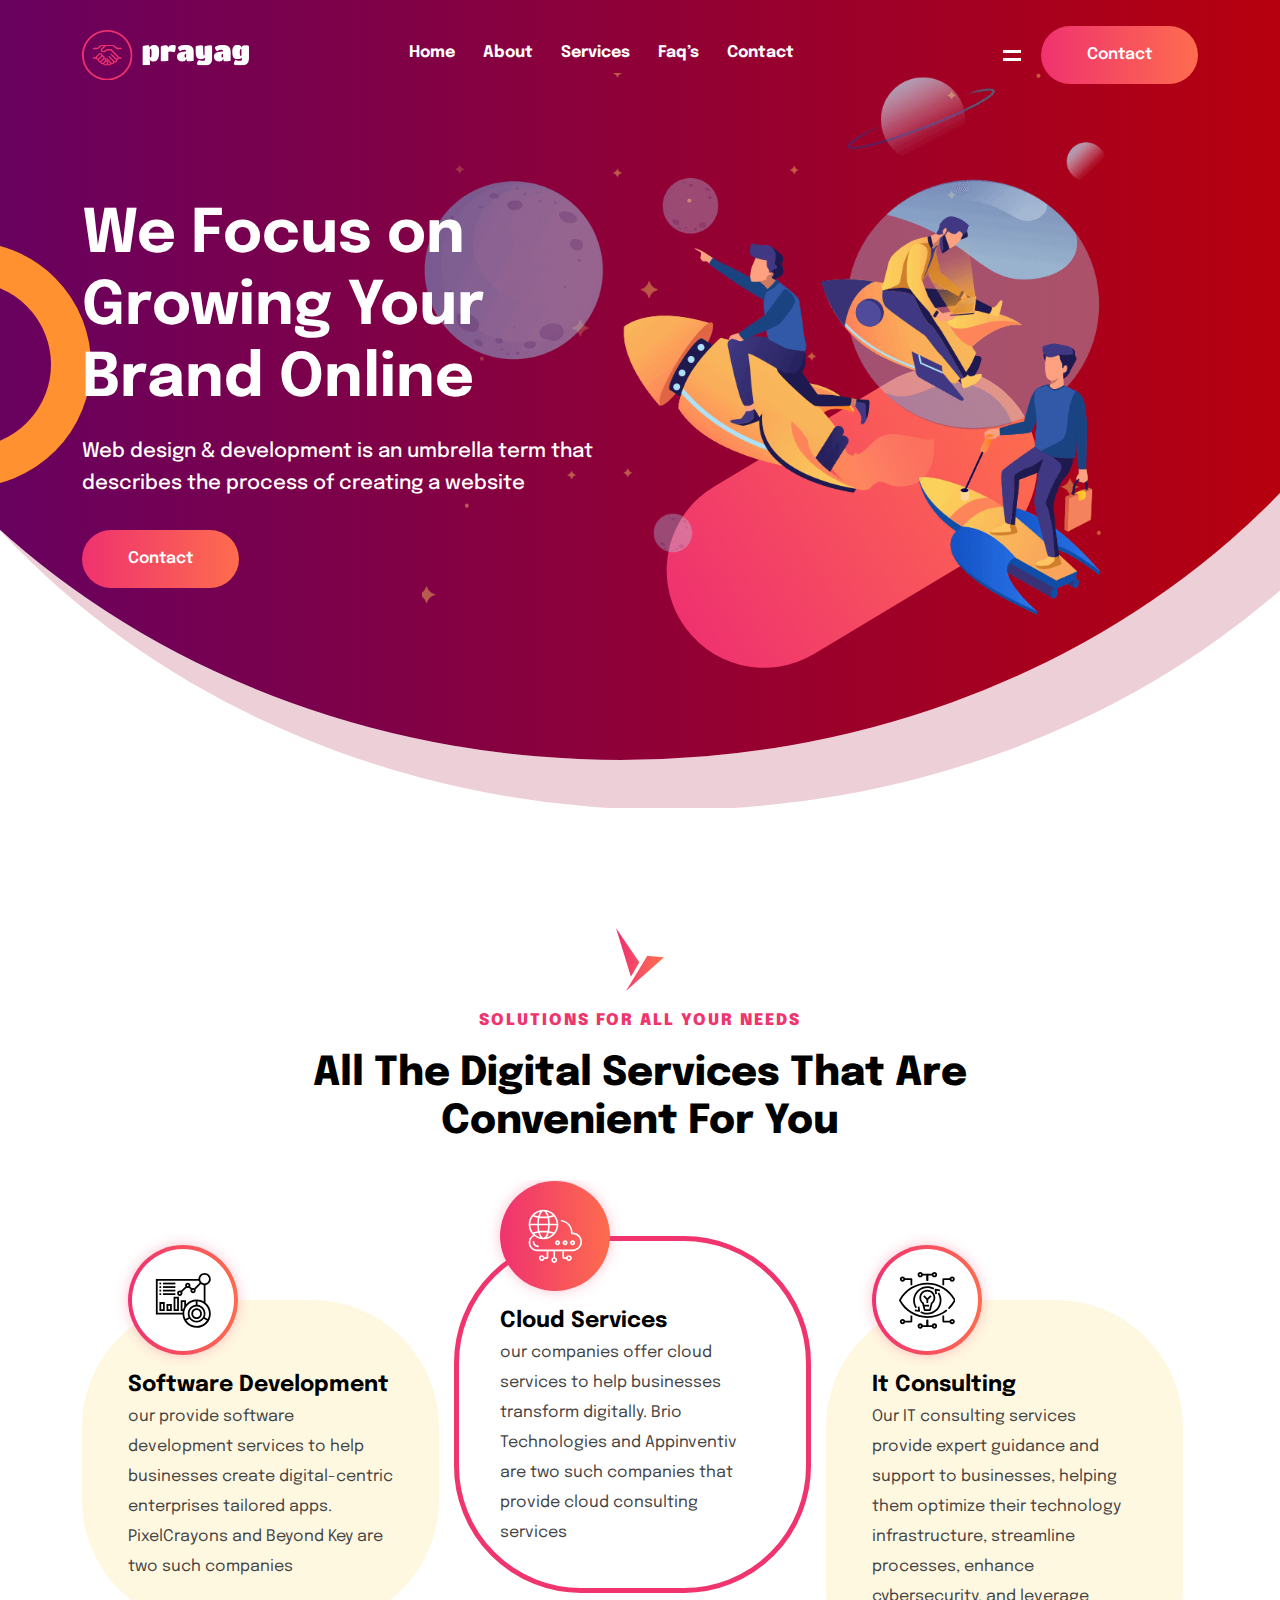
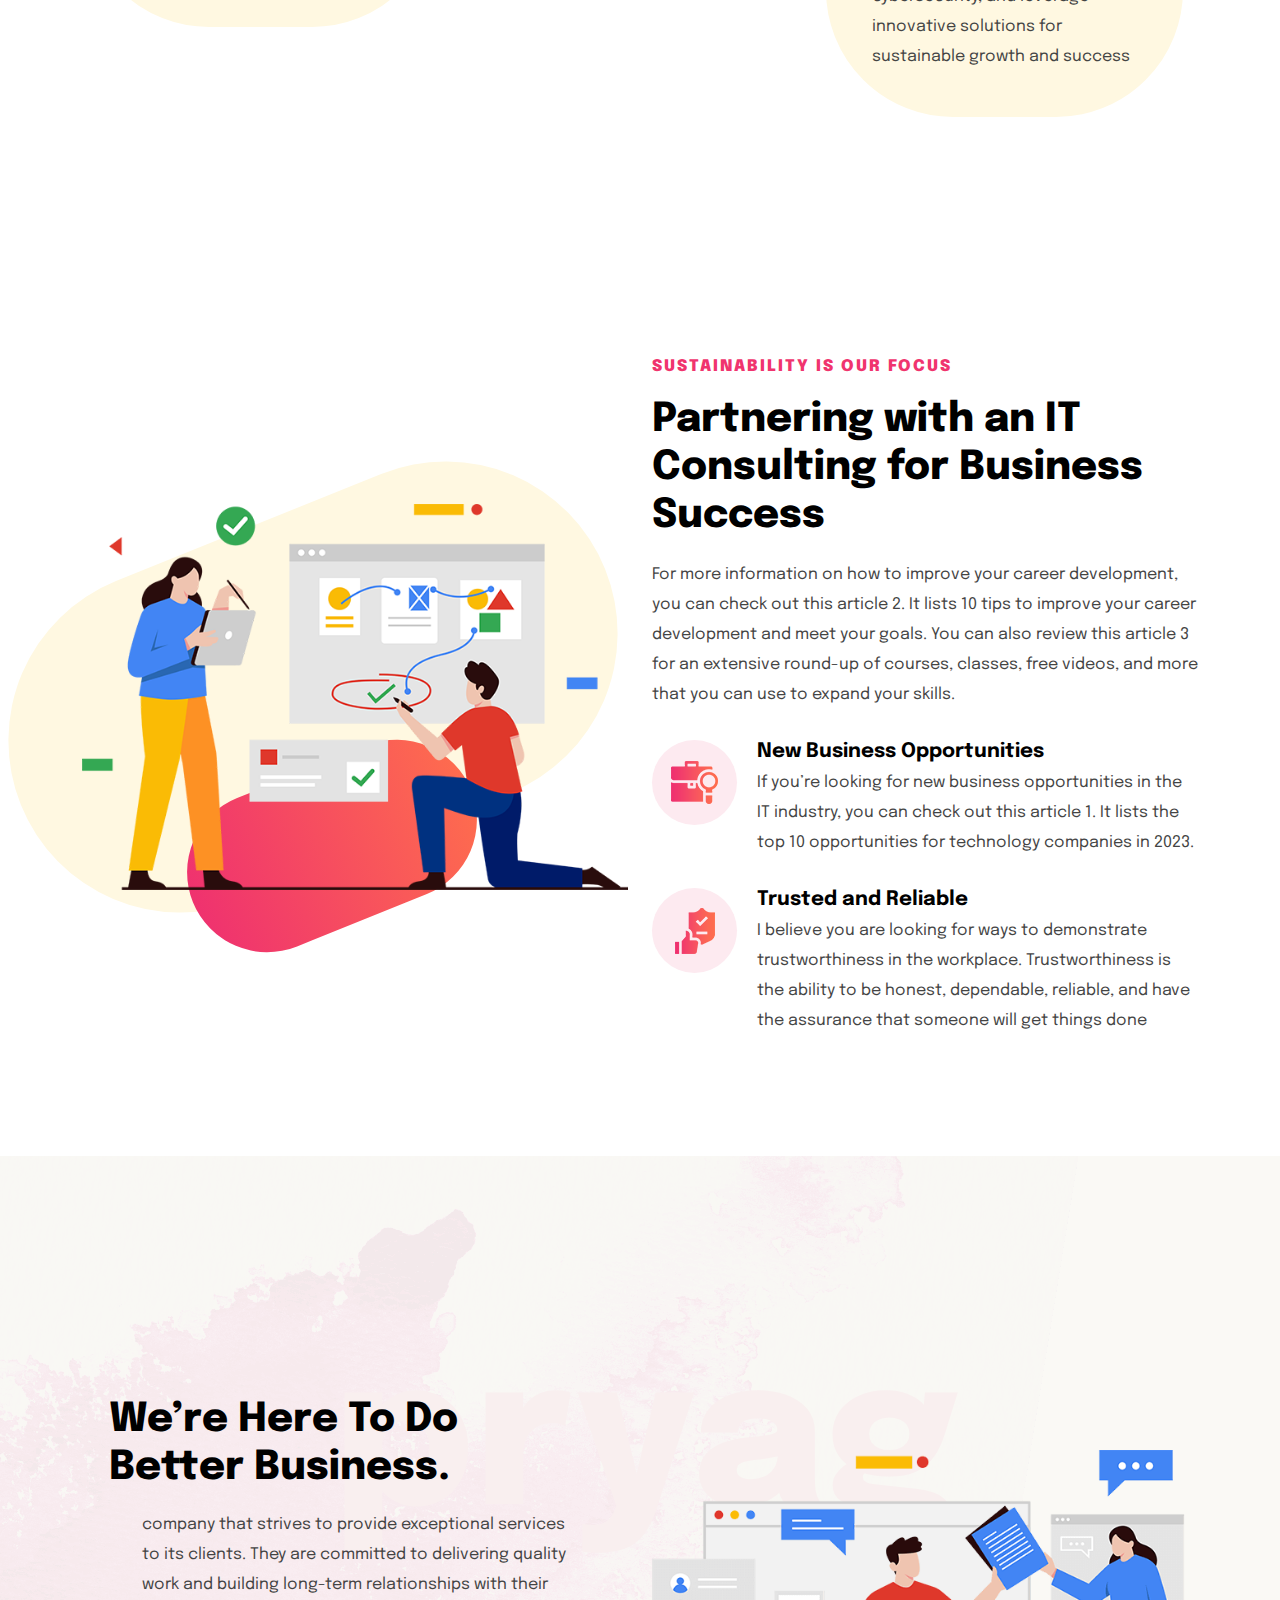
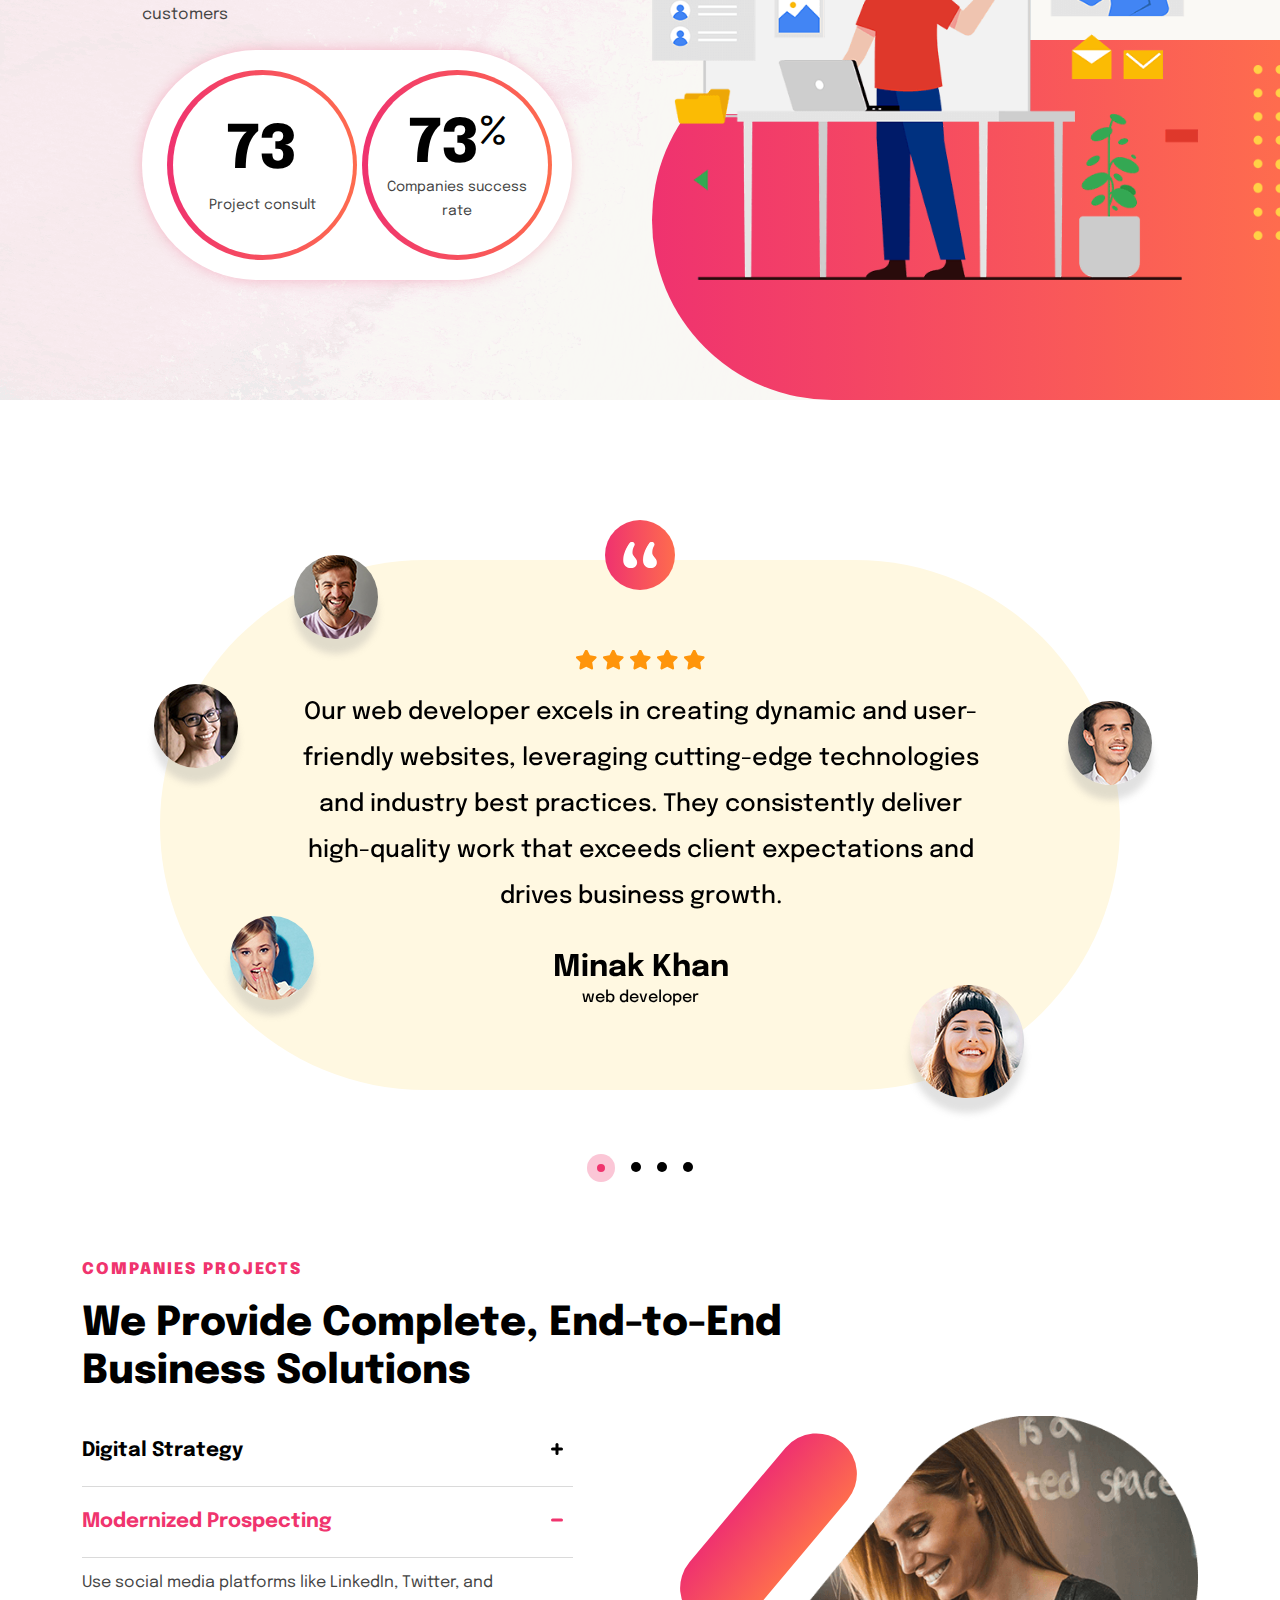
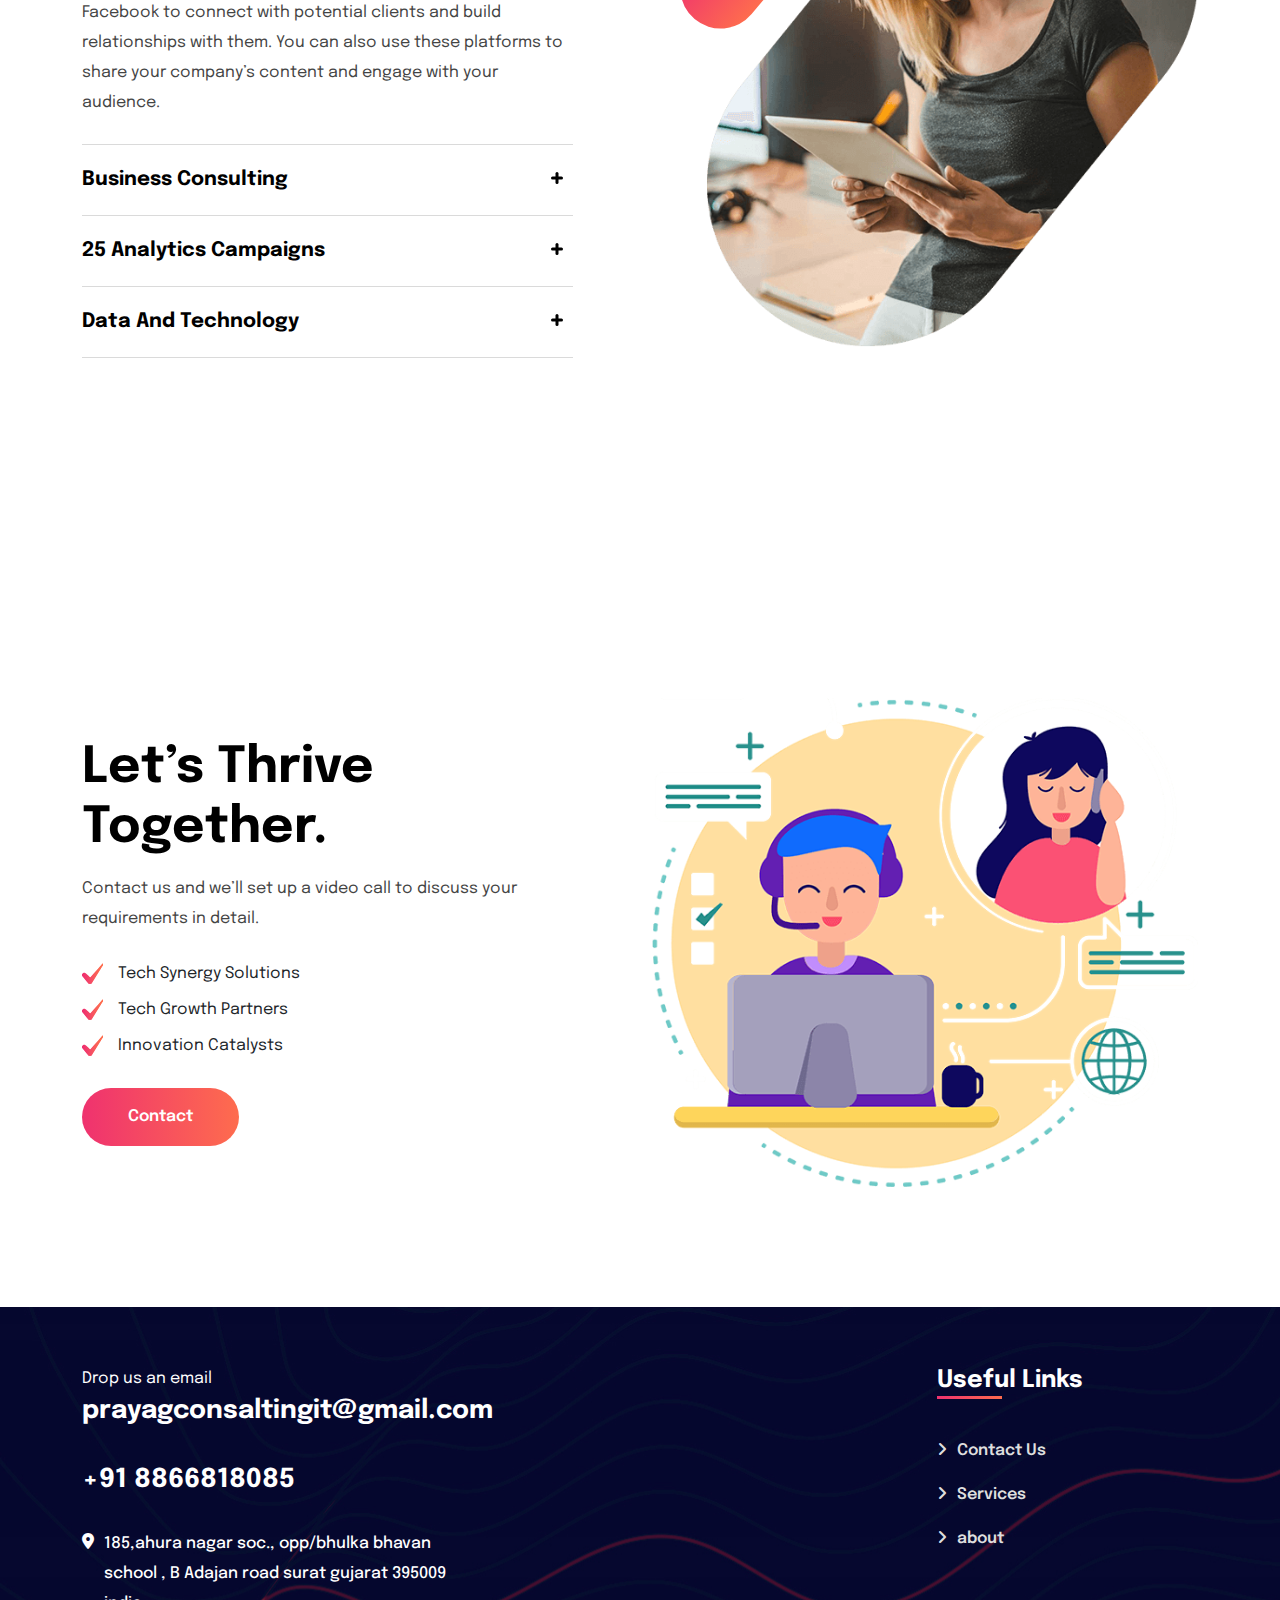
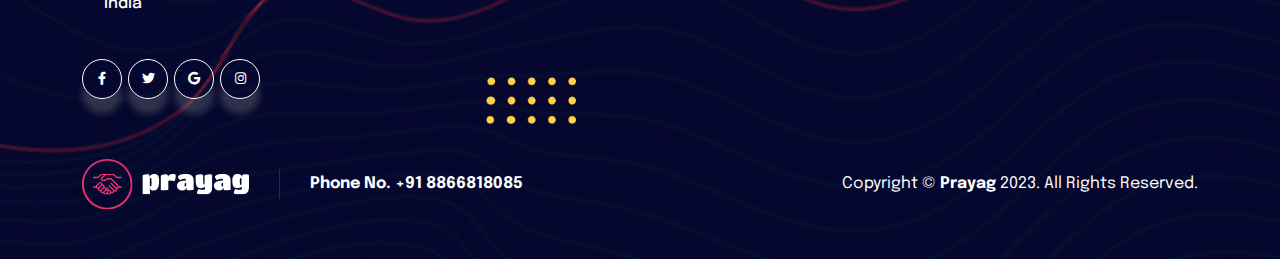
==== index.html @ 643a4882 "first commit" ====
<!DOCTYPE html>
<html lang="zxx">
  <head>
    <meta charset="utf-8" />
    <meta name="viewport" content="width=device-width, initial-scale=1.0" />
    <title>pryag - Home 1</title>
    <link rel="icon" href="assets/img/heading-img.png" />
    <!-- CSS only -->
    <link
      rel="stylesheet"
      type="text/css"
      href="assets/css/bootstrap.min.css"
    />
    <link rel="stylesheet" href="assets/css/owl.carousel.min.css" />
    <link rel="stylesheet" href="assets/css/owl.theme.default.min.css" />
    <!-- fancybox -->
    <link rel="stylesheet" href="assets/css/jquery.fancybox.min.css" />
    <link rel="stylesheet" href="assets/css/fontawesome.min.css" />
    <!-- style -->
    <link rel="stylesheet" href="assets/css/style.css" />
    <!-- responsive -->
    <link rel="stylesheet" href="assets/css/responsive.css" />
    <!-- color -->
    <link rel="stylesheet" href="assets/css/color.css" />
    <script src="assets/js/jquery-3.6.0.min.js"></script>
    <script src="assets/js/preloader.js"></script>
  </head>
  <body>
    <!-- loader -->
    <div class="preloader">
      <div class="loader4"></div>
    </div>
    <!-- loader end -->
    <header class="topnav">
      <div class="container">
        <div class="header-bar">
          <a href="index.html">
            <svg
              class="logo-img"
              viewBox="0 0 619.0461428952788 187.2212837560678"
              height="119.61913179019129"
              width="395.52"
            >
              <g
                transform="matrix(1,0,0,1,223.52614289527867,55.16448561986824)"
              >
                <svg
                  viewBox="0 0 395.52000000000004 76.89231251633133"
                  height="76.89231251633133"
                  width="395.52000000000004"
                >
                  <g id="textblocktransform">
                    <svg
                      viewBox="0 0 395.52000000000004 76.89231251633133"
                      height="76.89231251633133"
                      width="395.52000000000004"
                      id="textblock"
                    >
                      <g>
                        <svg
                          viewBox="0 0 395.52000000000004 76.89231251633133"
                          height="76.89231251633133"
                          width="395.52000000000004"
                        >
                          <g transform="matrix(1,0,0,1,0,0)">
                            <svg
                              width="395.52000000000004"
                              viewBox="1.75 -29.450000762939453 191.33999633789062 37.20000076293945"
                              height="76.89231251633133"
                              data-palette-color="#ffffff"
                            >
                              <g
                                class="wordmark-text-0"
                                data-fill-palette-color="primary"
                                id="text-0"
                              >
                                <path
                                  d="M1.75 6.05L1.75 6.05 1.75-25.75Q1.75-26.8 4.55-27.9 7.35-29 10.6-29L10.6-29Q12.1-29 12.95-28.65 13.8-28.3 14-27.95L14-27.95Q14.2-27.6 14.75-24.95L14.75-24.95 15.15-24.95Q15.25-25.4 16.05-26.35 16.85-27.3 17.68-27.9 18.5-28.5 20.05-28.98 21.6-29.45 23.68-29.45 25.75-29.45 27.45-28.53 29.15-27.6 29.98-26.38 30.8-25.15 31.28-23.28 31.75-21.4 31.83-20.28 31.9-19.15 31.9-17.03 31.9-14.9 31.75-12.83 31.6-10.75 31.2-8.6 30.8-6.45 30.05-4.9 29.3-3.35 28.15-2.1L28.15-2.1Q25.85 0.4 21.4 0.4L21.4 0.4Q19.8 0.4 18.57-0.08 17.35-0.55 16.75-1.2L16.75-1.2Q15.5-2.55 15.3-3.6L15.3-3.6 15.25-4.1 14.85-4.1 15.55 0.4 15.55 6.05Q15.55 6.6 12.68 6.93 9.8 7.25 6.78 7.25 3.75 7.25 2.75 6.98 1.75 6.7 1.75 6.05ZM18.35-14.65Q18.35-18.9 17.9-20.6 17.45-22.3 16.55-22.3 15.65-22.3 15.25-21.3L15.25-21.3 15.25-8.2Q15.25-6.9 16.6-6.9L16.6-6.9Q18.35-6.9 18.35-14.65L18.35-14.65ZM48.4-15.8L48.4-15.8 48.4-1.2Q48.4-0.65 45.57-0.33 42.75 0 39.72 0 36.7 0 35.8-0.28 34.9-0.55 34.9-1.2L34.9-1.2 34.9-25.85Q34.9-26.8 37.67-27.9 40.45-29 43.72-29 47-29 47.4-27.2L47.4-27.2 47.9-24.9 48.25-24.9Q48.95-26.8 51.6-28.13 54.25-29.45 56.9-29.45 59.55-29.45 60.62-28.6 61.7-27.75 61.7-26.43 61.7-25.1 61.5-23.05 61.3-21 60.52-18.6 59.75-16.2 58.5-16.2L58.5-16.2Q58-16.2 55.35-16.95 52.7-17.7 50.97-17.7 49.25-17.7 48.82-17.2 48.4-16.7 48.4-15.8ZM73.7 0.45L73.7 0.45Q69.15 0.45 66.55-1.7L66.55-1.7Q65.5-2.6 64.72-4.35 63.95-6.1 63.95-8.45 63.95-10.8 65.07-12.55 66.2-14.3 67.8-15.25 69.4-16.2 71.55-16.8L71.55-16.8Q74.8-17.65 78.7-17.65L78.7-17.65 80.35-17.65Q80.35-19.7 78.95-20.55L78.95-20.55Q78.35-20.9 77.12-20.9 75.9-20.9 74.17-20.25 72.45-19.6 71.3-18.93 70.15-18.25 69.75-18.25L69.75-18.25Q68.85-18.25 67.3-20.63 65.75-23 65.75-24.95L65.75-24.95Q65.75-25.6 67.6-26.65 69.45-27.7 72.82-28.58 76.2-29.45 79.4-29.45 82.6-29.45 84.92-28.93 87.25-28.4 88.72-27.65 90.2-26.9 91.22-25.65 92.25-24.4 92.77-23.4 93.3-22.4 93.55-20.8L93.55-20.8Q93.9-18.95 93.9-16.25L93.9-16.25 93.9-1.2Q93.9-0.65 91.22-0.33 88.55 0 85.92 0 83.3 0 82.52-0.15 81.75-0.3 81.6-0.5 81.45-0.7 81.35-1.2L81.35-1.2 80.95-4.05 80.55-4.05Q79.3 0.45 73.7 0.45ZM80.4-7.85L80.4-7.85 80.4-13.7Q79.1-13.7 78.3-12.6 77.5-11.5 77.5-10.1L77.5-10.1Q77.5-6.8 79-6.8L79-6.8Q79.65-6.8 80.02-7.13 80.4-7.45 80.4-7.85ZM114.24-3.25L114.24-3.25 114.24-6.2 113.84-6.2Q113.59-5.95 113.09-5.55 112.59-5.15 110.74-4.5 108.89-3.85 106.62-3.85 104.34-3.85 102.62-4.58 100.89-5.3 99.89-6.53 98.89-7.75 98.34-9.8L98.34-9.8Q97.39-13.05 97.39-19L97.39-19 97.39-25.9Q97.39-26.95 100.34-27.98 103.29-29 106.54-29L106.54-29Q110.89-29 110.89-26.75L110.89-26.75 110.89-20.45Q110.89-10.45 112.49-10.45L112.49-10.45Q113.44-10.45 113.44-11.8L113.44-11.8 113.44-25.9Q113.44-26.95 116.59-27.98 119.74-29 123.34-29 126.94-29 126.94-27.05L126.94-27.05 126.94-3.4Q126.94 7.75 111.84 7.75L111.84 7.75Q103.89 7.75 101.04 6.2L101.04 6.2Q99.79 5.5 99.79 4.75L99.79 4.75Q99.79 3.55 100.79 0.73 101.79-2.1 102.64-2.1L102.64-2.1Q102.84-2.1 104.04-1.8L104.04-1.8Q107.74-0.8 110.22-0.8 112.69-0.8 113.47-1.35 114.24-1.9 114.24-3.25ZM139.94 0.45L139.94 0.45Q135.39 0.45 132.79-1.7L132.79-1.7Q131.74-2.6 130.97-4.35 130.19-6.1 130.19-8.45 130.19-10.8 131.32-12.55 132.44-14.3 134.04-15.25 135.64-16.2 137.79-16.8L137.79-16.8Q141.04-17.65 144.94-17.65L144.94-17.65 146.59-17.65Q146.59-19.7 145.19-20.55L145.19-20.55Q144.59-20.9 143.37-20.9 142.14-20.9 140.42-20.25 138.69-19.6 137.54-18.93 136.39-18.25 135.99-18.25L135.99-18.25Q135.09-18.25 133.54-20.63 131.99-23 131.99-24.95L131.99-24.95Q131.99-25.6 133.84-26.65 135.69-27.7 139.07-28.58 142.44-29.45 145.64-29.45 148.84-29.45 151.17-28.93 153.49-28.4 154.97-27.65 156.44-26.9 157.47-25.65 158.49-24.4 159.02-23.4 159.54-22.4 159.79-20.8L159.79-20.8Q160.14-18.95 160.14-16.25L160.14-16.25 160.14-1.2Q160.14-0.65 157.47-0.33 154.79 0 152.17 0 149.54 0 148.77-0.15 147.99-0.3 147.84-0.5 147.69-0.7 147.59-1.2L147.59-1.2 147.19-4.05 146.79-4.05Q145.54 0.45 139.94 0.45ZM146.64-7.85L146.64-7.85 146.64-13.7Q145.34-13.7 144.54-12.6 143.74-11.5 143.74-10.1L143.74-10.1Q143.74-6.8 145.24-6.8L145.24-6.8Q145.89-6.8 146.27-7.13 146.64-7.45 146.64-7.85ZM180.34-3.3L180.34-3.3 180.34-6.2 179.94-6.2Q179.74-5.95 179.24-5.58 178.74-5.2 176.76-4.55 174.79-3.9 172.31-3.9 169.84-3.9 168.14-4.65 166.44-5.4 165.49-6.53 164.54-7.65 163.99-9.55L163.99-9.55Q163.14-12.5 163.14-17.55L163.14-17.55Q163.14-23.35 165.59-26.45L165.59-26.45Q166.54-27.7 168.41-28.58 170.29-29.45 172.44-29.45 174.59-29.45 175.99-28.98 177.39-28.5 178.09-27.85L178.09-27.85Q179.49-26.45 179.69-25.4L179.69-25.4 179.74-24.95 180.14-24.95 180.59-26.9Q181.09-29 188.49-29L188.49-29Q191.79-29 192.49-28L192.49-28Q192.89-27.4 192.99-26.88 193.09-26.35 193.09-25.3L193.09-25.3 193.09-4.35Q193.09 1.55 189.24 4.65 185.39 7.75 177.94 7.75L177.94 7.75Q170.04 7.75 167.19 6.2L167.19 6.2Q165.94 5.5 165.94 4.75L165.94 4.75Q165.94 3.55 166.91 0.7 167.89-2.15 168.74-2.15L168.74-2.15Q168.94-2.15 170.14-1.8L170.14-1.8Q173.94-0.8 176.31-0.8 178.69-0.8 179.51-1.4 180.34-2 180.34-3.3ZM178.34-9.6L178.34-9.6Q178.89-9.6 179.24-10 179.59-10.4 179.59-10.9L179.59-10.9 179.59-21.2Q179.39-22.25 178.49-22.25L178.49-22.25Q176.59-22.25 176.59-16L176.59-16Q176.59-13.1 177.06-11.35 177.54-9.6 178.34-9.6Z"
                                  fill="#ffffff"
                                  data-fill-palette-color="primary"
                                ></path>
                              </g>
                            </svg>
                          </g>
                        </svg>
                      </g>
                    </svg>
                  </g>
                </svg>
              </g>
              <g>
                <svg
                  viewBox="0 0 187.2212837560678 187.2212837560678"
                  height="187.2212837560678"
                  width="187.2212837560678"
                >
                  <g><svg></svg></g>
                  <g id="icon-0">
                    <svg
                      viewBox="0 0 187.2212837560678 187.2212837560678"
                      height="187.2212837560678"
                      width="187.2212837560678"
                    >
                      <g>
                        <path
                          d="M0 93.611c0-51.7 41.911-93.611 93.611-93.611 51.7 0 93.611 41.911 93.61 93.611 0 51.7-41.911 93.611-93.61 93.61-51.7 0-93.611-41.911-93.611-93.61zM93.611 180.287c47.87 0 86.676-38.806 86.676-86.676 0-47.87-38.806-86.676-86.676-86.677-47.87 0-86.676 38.806-86.677 86.677 0 47.87 38.806 86.676 86.677 86.676z"
                          data-fill-palette-color="accent"
                          fill="#ef326f"
                          stroke="transparent"
                        ></path>
                      </g>
                      <g
                        transform="matrix(1,0,0,1,39.438335719761156,54.562653457146034)"
                      >
                        <svg
                          viewBox="0 0 108.3446123165455 78.09597684177574"
                          height="78.09597684177574"
                          width="108.3446123165455"
                        >
                          <g>
                            <svg
                              xmlns="http://www.w3.org/2000/svg"
                              xmlns:xlink="http://www.w3.org/1999/xlink"
                              version="1.1"
                              x="0"
                              y="0"
                              viewBox="10.466998100280762 21.505008697509766 79.06649780273438 56.99199295043945"
                              enable-background="new 0 0 100 100"
                              xml:space="preserve"
                              height="78.09597684177574"
                              width="108.3446123165455"
                              class="icon-symbol-0"
                              data-fill-palette-color="accent"
                              id="symbol-0"
                            >
                              <path
                                d="M87.785 55.537h-6.312c-0.191-1.225-0.74-2.402-1.682-3.346L61.48 33.88c-0.34-0.34-0.799-0.53-1.279-0.53H49.562c-1.031 0-1.671 0.942-2.378 1.56-0.8 0.697-1.655 1.336-2.571 1.873-1.273 0.746-2.682 1.304-4.156 1.476-0.77 0.09-1.566 0.079-2.324-0.099-1.824-0.43-3.116-1.998-1.525-3.586l8.546-8.546c0.56-0.56 1.181-0.906 2.55-0.906h17.051c1 0 2.051 1.046 2.75 1.646 1.113 0.955 2.154 1.992 3.238 2.98 1.98 1.807 4.371 3.857 7.209 3.857h9.834c2.33 0 2.33-3.616 0-3.616h-9.834c-1.061 0-2.07-0.712-2.881-1.32-1.215-0.911-2.309-1.975-3.412-3.013-1.859-1.746-4.148-4.15-6.904-4.15H47.713c-0.004 0-0.007-0.001-0.01-0.001H35.248c-2.756 0-5.045 2.404-6.904 4.151-1.025 0.963-2.041 1.945-3.15 2.812-0.872 0.682-1.979 1.521-3.143 1.521h-9.834c-2.332 0-2.332 3.616 0 3.616h9.834c2.838 0 5.229-2.051 7.209-3.857 1.084-0.988 2.125-2.025 3.238-2.98 0.699-0.601 1.749-1.646 2.75-1.646h5.699l-6.896 6.896c-1.603 1.602-2.371 3.951-1.426 6.1 0.876 1.99 2.888 3.195 4.952 3.624 4.701 0.975 9.403-1.657 12.718-4.774h9.158l17.781 17.782c2.227 2.227-1.219 5.68-3.447 3.459L62.328 46.749c-1.648-1.651-4.205 0.908-2.557 2.557l13.037 13.037c2.229 2.229-1.221 5.689-3.449 3.459L56.316 52.76c-1.646-1.65-4.205 0.908-2.557 2.557l11.207 11.207c1.506 1.506 0.418 4.176-1.721 4.174-0.652 0-1.266-0.254-1.727-0.717h-0.002L50.307 58.77c-1.648-1.65-4.205 0.908-2.557 2.557l9.389 9.389c2.217 2.234-1.234 5.672-3.459 3.447l-1.227-1.225c1.967-3.758-0.553-8.445-4.797-8.814 0.282-3.053-1.806-5.883-4.829-6.461 0.841-3.631-1.851-7.237-5.589-7.405 0.268-5.426-6.473-8.374-10.296-4.552l-6.484 6.486c-0.941 0.943-1.491 2.121-1.682 3.346h-6.56c-2.332 0-2.332 3.615 0 3.615h7.119c0.926 1.877 2.734 3.158 4.828 3.354-0.362 3.861 3.006 7.08 6.84 6.543 0.49 3.756 4.43 6.17 7.998 4.918 0.669 2.646 3.115 4.529 5.842 4.529 1.617 0 3.139-0.633 4.283-1.777l0.998-0.998 0.998 0.998c3.242 3.246 8.986 1.705 10.121-2.752 3.297 1.15 6.986-0.797 7.861-4.191 4.59 1.625 9.121-2.785 7.76-7.414 1.785-0.408 3.238-1.57 4.049-3.209h6.871C90.115 59.152 90.115 55.537 87.785 55.537zM23.014 58.203c-0.951-0.951-0.951-2.502 0.002-3.455l6.484-6.485c2.23-2.229 5.681 1.225 3.453 3.454l-6.49 6.49C25.541 59.125 23.934 59.123 23.014 58.203L23.014 58.203zM28.438 64.801c-0.953-0.953-0.953-2.502 0-3.455 0 0 6.777-6.775 6.781-6.779 2.229-2.227 5.682 1.225 3.453 3.453l-6.781 6.781C30.938 65.754 29.391 65.752 28.438 64.801L28.438 64.801zM38.73 69.98c-0.463 0.463-1.076 0.717-1.727 0.717h-0.001c-2.13 0-3.233-2.664-1.726-4.168 0.001-0.002 4.656-4.656 4.659-4.66 2.228-2.229 5.679 1.225 3.452 3.453C43.385 65.326 38.733 69.977 38.73 69.98zM46.568 74.164c-2.219 2.223-5.659-1.207-3.465-3.441l2.297-2.295c0.455-0.457 1.08-0.715 1.725-0.715 2.14 0 3.227 2.666 1.723 4.17C48.845 71.887 46.568 74.164 46.568 74.164z"
                                fill="#ef326f"
                                data-fill-palette-color="accent"
                              ></path>
                            </svg>
                          </g>
                        </svg>
                      </g>
                    </svg>
                  </g>
                </svg>
              </g>
            </svg>
          </a>
          <nav class="navbar">
            <ul class="navbar-links">
              <li class="navbar-dropdown">
                <a href="index.html">home</a>
              </li>
              <li class="navbar-dropdown">
                <a href="about.html">About</a>
              </li>
              <li class="navbar-dropdown">
                <a href="services.html">Services</a>
              </li>
              <li class="navbar-dropdown">
                <a href="faqs.html">Faq’s</a>
              </li>

              <li class="navbar-dropdown">
                <a href="contact.html">contact</a>
              </li>
            </ul>
          </nav>
          <div class="pickup">
            <div class="menu-icon cursor-pointer">
              <span class="text"><span class="word">Menu</span></span>
              <span class="icon">
                <i></i>
                <i></i>
              </span>
            </div>
            <a href="https://api.whatsapp.com/send?phone=8866818085" class="btn"
              >contact</a
            >
          </div>

          <div class="bar-menu">
            <i class="fa-solid fa-bars"></i>
          </div>
        </div>
        <div
          class="mobile-nav hmburger-menu"
          id="mobile-nav"
          style="
            display: block;
            background-image: url(assets/img/background.png);
          "
        >
          <div class="res-log">
            <a href="index.html">
              <svg
                class="logo-img"
                viewBox="0 0 619.0461428952788 187.2212837560678"
                height="119.61913179019129"
                width="395.52"
              >
                <g
                  transform="matrix(1,0,0,1,223.52614289527867,55.16448561986824)"
                >
                  <svg
                    viewBox="0 0 395.52000000000004 76.89231251633133"
                    height="76.89231251633133"
                    width="395.52000000000004"
                  >
                    <g id="textblocktransform">
                      <svg
                        viewBox="0 0 395.52000000000004 76.89231251633133"
                        height="76.89231251633133"
                        width="395.52000000000004"
                        id="textblock"
                      >
                        <g>
                          <svg
                            viewBox="0 0 395.52000000000004 76.89231251633133"
                            height="76.89231251633133"
                            width="395.52000000000004"
                          >
                            <g transform="matrix(1,0,0,1,0,0)">
                              <svg
                                width="395.52000000000004"
                                viewBox="1.75 -29.450000762939453 191.33999633789062 37.20000076293945"
                                height="76.89231251633133"
                                data-palette-color="#ffffff"
                              >
                                <g
                                  class="wordmark-text-0"
                                  data-fill-palette-color="primary"
                                  id="text-0"
                                >
                                  <path
                                    d="M1.75 6.05L1.75 6.05 1.75-25.75Q1.75-26.8 4.55-27.9 7.35-29 10.6-29L10.6-29Q12.1-29 12.95-28.65 13.8-28.3 14-27.95L14-27.95Q14.2-27.6 14.75-24.95L14.75-24.95 15.15-24.95Q15.25-25.4 16.05-26.35 16.85-27.3 17.68-27.9 18.5-28.5 20.05-28.98 21.6-29.45 23.68-29.45 25.75-29.45 27.45-28.53 29.15-27.6 29.98-26.38 30.8-25.15 31.28-23.28 31.75-21.4 31.83-20.28 31.9-19.15 31.9-17.03 31.9-14.9 31.75-12.83 31.6-10.75 31.2-8.6 30.8-6.45 30.05-4.9 29.3-3.35 28.15-2.1L28.15-2.1Q25.85 0.4 21.4 0.4L21.4 0.4Q19.8 0.4 18.57-0.08 17.35-0.55 16.75-1.2L16.75-1.2Q15.5-2.55 15.3-3.6L15.3-3.6 15.25-4.1 14.85-4.1 15.55 0.4 15.55 6.05Q15.55 6.6 12.68 6.93 9.8 7.25 6.78 7.25 3.75 7.25 2.75 6.98 1.75 6.7 1.75 6.05ZM18.35-14.65Q18.35-18.9 17.9-20.6 17.45-22.3 16.55-22.3 15.65-22.3 15.25-21.3L15.25-21.3 15.25-8.2Q15.25-6.9 16.6-6.9L16.6-6.9Q18.35-6.9 18.35-14.65L18.35-14.65ZM48.4-15.8L48.4-15.8 48.4-1.2Q48.4-0.65 45.57-0.33 42.75 0 39.72 0 36.7 0 35.8-0.28 34.9-0.55 34.9-1.2L34.9-1.2 34.9-25.85Q34.9-26.8 37.67-27.9 40.45-29 43.72-29 47-29 47.4-27.2L47.4-27.2 47.9-24.9 48.25-24.9Q48.95-26.8 51.6-28.13 54.25-29.45 56.9-29.45 59.55-29.45 60.62-28.6 61.7-27.75 61.7-26.43 61.7-25.1 61.5-23.05 61.3-21 60.52-18.6 59.75-16.2 58.5-16.2L58.5-16.2Q58-16.2 55.35-16.95 52.7-17.7 50.97-17.7 49.25-17.7 48.82-17.2 48.4-16.7 48.4-15.8ZM73.7 0.45L73.7 0.45Q69.15 0.45 66.55-1.7L66.55-1.7Q65.5-2.6 64.72-4.35 63.95-6.1 63.95-8.45 63.95-10.8 65.07-12.55 66.2-14.3 67.8-15.25 69.4-16.2 71.55-16.8L71.55-16.8Q74.8-17.65 78.7-17.65L78.7-17.65 80.35-17.65Q80.35-19.7 78.95-20.55L78.95-20.55Q78.35-20.9 77.12-20.9 75.9-20.9 74.17-20.25 72.45-19.6 71.3-18.93 70.15-18.25 69.75-18.25L69.75-18.25Q68.85-18.25 67.3-20.63 65.75-23 65.75-24.95L65.75-24.95Q65.75-25.6 67.6-26.65 69.45-27.7 72.82-28.58 76.2-29.45 79.4-29.45 82.6-29.45 84.92-28.93 87.25-28.4 88.72-27.65 90.2-26.9 91.22-25.65 92.25-24.4 92.77-23.4 93.3-22.4 93.55-20.8L93.55-20.8Q93.9-18.95 93.9-16.25L93.9-16.25 93.9-1.2Q93.9-0.65 91.22-0.33 88.55 0 85.92 0 83.3 0 82.52-0.15 81.75-0.3 81.6-0.5 81.45-0.7 81.35-1.2L81.35-1.2 80.95-4.05 80.55-4.05Q79.3 0.45 73.7 0.45ZM80.4-7.85L80.4-7.85 80.4-13.7Q79.1-13.7 78.3-12.6 77.5-11.5 77.5-10.1L77.5-10.1Q77.5-6.8 79-6.8L79-6.8Q79.65-6.8 80.02-7.13 80.4-7.45 80.4-7.85ZM114.24-3.25L114.24-3.25 114.24-6.2 113.84-6.2Q113.59-5.95 113.09-5.55 112.59-5.15 110.74-4.5 108.89-3.85 106.62-3.85 104.34-3.85 102.62-4.58 100.89-5.3 99.89-6.53 98.89-7.75 98.34-9.8L98.34-9.8Q97.39-13.05 97.39-19L97.39-19 97.39-25.9Q97.39-26.95 100.34-27.98 103.29-29 106.54-29L106.54-29Q110.89-29 110.89-26.75L110.89-26.75 110.89-20.45Q110.89-10.45 112.49-10.45L112.49-10.45Q113.44-10.45 113.44-11.8L113.44-11.8 113.44-25.9Q113.44-26.95 116.59-27.98 119.74-29 123.34-29 126.94-29 126.94-27.05L126.94-27.05 126.94-3.4Q126.94 7.75 111.84 7.75L111.84 7.75Q103.89 7.75 101.04 6.2L101.04 6.2Q99.79 5.5 99.79 4.75L99.79 4.75Q99.79 3.55 100.79 0.73 101.79-2.1 102.64-2.1L102.64-2.1Q102.84-2.1 104.04-1.8L104.04-1.8Q107.74-0.8 110.22-0.8 112.69-0.8 113.47-1.35 114.24-1.9 114.24-3.25ZM139.94 0.45L139.94 0.45Q135.39 0.45 132.79-1.7L132.79-1.7Q131.74-2.6 130.97-4.35 130.19-6.1 130.19-8.45 130.19-10.8 131.32-12.55 132.44-14.3 134.04-15.25 135.64-16.2 137.79-16.8L137.79-16.8Q141.04-17.65 144.94-17.65L144.94-17.65 146.59-17.65Q146.59-19.7 145.19-20.55L145.19-20.55Q144.59-20.9 143.37-20.9 142.14-20.9 140.42-20.25 138.69-19.6 137.54-18.93 136.39-18.25 135.99-18.25L135.99-18.25Q135.09-18.25 133.54-20.63 131.99-23 131.99-24.95L131.99-24.95Q131.99-25.6 133.84-26.65 135.69-27.7 139.07-28.58 142.44-29.45 145.64-29.45 148.84-29.45 151.17-28.93 153.49-28.4 154.97-27.65 156.44-26.9 157.47-25.65 158.49-24.4 159.02-23.4 159.54-22.4 159.79-20.8L159.79-20.8Q160.14-18.95 160.14-16.25L160.14-16.25 160.14-1.2Q160.14-0.65 157.47-0.33 154.79 0 152.17 0 149.54 0 148.77-0.15 147.99-0.3 147.84-0.5 147.69-0.7 147.59-1.2L147.59-1.2 147.19-4.05 146.79-4.05Q145.54 0.45 139.94 0.45ZM146.64-7.85L146.64-7.85 146.64-13.7Q145.34-13.7 144.54-12.6 143.74-11.5 143.74-10.1L143.74-10.1Q143.74-6.8 145.24-6.8L145.24-6.8Q145.89-6.8 146.27-7.13 146.64-7.45 146.64-7.85ZM180.34-3.3L180.34-3.3 180.34-6.2 179.94-6.2Q179.74-5.95 179.24-5.58 178.74-5.2 176.76-4.55 174.79-3.9 172.31-3.9 169.84-3.9 168.14-4.65 166.44-5.4 165.49-6.53 164.54-7.65 163.99-9.55L163.99-9.55Q163.14-12.5 163.14-17.55L163.14-17.55Q163.14-23.35 165.59-26.45L165.59-26.45Q166.54-27.7 168.41-28.58 170.29-29.45 172.44-29.45 174.59-29.45 175.99-28.98 177.39-28.5 178.09-27.85L178.09-27.85Q179.49-26.45 179.69-25.4L179.69-25.4 179.74-24.95 180.14-24.95 180.59-26.9Q181.09-29 188.49-29L188.49-29Q191.79-29 192.49-28L192.49-28Q192.89-27.4 192.99-26.88 193.09-26.35 193.09-25.3L193.09-25.3 193.09-4.35Q193.09 1.55 189.24 4.65 185.39 7.75 177.94 7.75L177.94 7.75Q170.04 7.75 167.19 6.2L167.19 6.2Q165.94 5.5 165.94 4.75L165.94 4.75Q165.94 3.55 166.91 0.7 167.89-2.15 168.74-2.15L168.74-2.15Q168.94-2.15 170.14-1.8L170.14-1.8Q173.94-0.8 176.31-0.8 178.69-0.8 179.51-1.4 180.34-2 180.34-3.3ZM178.34-9.6L178.34-9.6Q178.89-9.6 179.24-10 179.59-10.4 179.59-10.9L179.59-10.9 179.59-21.2Q179.39-22.25 178.49-22.25L178.49-22.25Q176.59-22.25 176.59-16L176.59-16Q176.59-13.1 177.06-11.35 177.54-9.6 178.34-9.6Z"
                                    fill="#ffffff"
                                    data-fill-palette-color="primary"
                                  ></path>
                                </g>
                              </svg>
                            </g>
                          </svg>
                        </g>
                      </svg>
                    </g>
                  </svg>
                </g>
                <g>
                  <svg
                    viewBox="0 0 187.2212837560678 187.2212837560678"
                    height="187.2212837560678"
                    width="187.2212837560678"
                  >
                    <g><svg></svg></g>
                    <g id="icon-0">
                      <svg
                        viewBox="0 0 187.2212837560678 187.2212837560678"
                        height="187.2212837560678"
                        width="187.2212837560678"
                      >
                        <g>
                          <path
                            d="M0 93.611c0-51.7 41.911-93.611 93.611-93.611 51.7 0 93.611 41.911 93.61 93.611 0 51.7-41.911 93.611-93.61 93.61-51.7 0-93.611-41.911-93.611-93.61zM93.611 180.287c47.87 0 86.676-38.806 86.676-86.676 0-47.87-38.806-86.676-86.676-86.677-47.87 0-86.676 38.806-86.677 86.677 0 47.87 38.806 86.676 86.677 86.676z"
                            data-fill-palette-color="accent"
                            fill="#ef326f"
                            stroke="transparent"
                          ></path>
                        </g>
                        <g
                          transform="matrix(1,0,0,1,39.438335719761156,54.562653457146034)"
                        >
                          <svg
                            viewBox="0 0 108.3446123165455 78.09597684177574"
                            height="78.09597684177574"
                            width="108.3446123165455"
                          >
                            <g>
                              <svg
                                xmlns="http://www.w3.org/2000/svg"
                                xmlns:xlink="http://www.w3.org/1999/xlink"
                                version="1.1"
                                x="0"
                                y="0"
                                viewBox="10.466998100280762 21.505008697509766 79.06649780273438 56.99199295043945"
                                enable-background="new 0 0 100 100"
                                xml:space="preserve"
                                height="78.09597684177574"
                                width="108.3446123165455"
                                class="icon-symbol-0"
                                data-fill-palette-color="accent"
                                id="symbol-0"
                              >
                                <path
                                  d="M87.785 55.537h-6.312c-0.191-1.225-0.74-2.402-1.682-3.346L61.48 33.88c-0.34-0.34-0.799-0.53-1.279-0.53H49.562c-1.031 0-1.671 0.942-2.378 1.56-0.8 0.697-1.655 1.336-2.571 1.873-1.273 0.746-2.682 1.304-4.156 1.476-0.77 0.09-1.566 0.079-2.324-0.099-1.824-0.43-3.116-1.998-1.525-3.586l8.546-8.546c0.56-0.56 1.181-0.906 2.55-0.906h17.051c1 0 2.051 1.046 2.75 1.646 1.113 0.955 2.154 1.992 3.238 2.98 1.98 1.807 4.371 3.857 7.209 3.857h9.834c2.33 0 2.33-3.616 0-3.616h-9.834c-1.061 0-2.07-0.712-2.881-1.32-1.215-0.911-2.309-1.975-3.412-3.013-1.859-1.746-4.148-4.15-6.904-4.15H47.713c-0.004 0-0.007-0.001-0.01-0.001H35.248c-2.756 0-5.045 2.404-6.904 4.151-1.025 0.963-2.041 1.945-3.15 2.812-0.872 0.682-1.979 1.521-3.143 1.521h-9.834c-2.332 0-2.332 3.616 0 3.616h9.834c2.838 0 5.229-2.051 7.209-3.857 1.084-0.988 2.125-2.025 3.238-2.98 0.699-0.601 1.749-1.646 2.75-1.646h5.699l-6.896 6.896c-1.603 1.602-2.371 3.951-1.426 6.1 0.876 1.99 2.888 3.195 4.952 3.624 4.701 0.975 9.403-1.657 12.718-4.774h9.158l17.781 17.782c2.227 2.227-1.219 5.68-3.447 3.459L62.328 46.749c-1.648-1.651-4.205 0.908-2.557 2.557l13.037 13.037c2.229 2.229-1.221 5.689-3.449 3.459L56.316 52.76c-1.646-1.65-4.205 0.908-2.557 2.557l11.207 11.207c1.506 1.506 0.418 4.176-1.721 4.174-0.652 0-1.266-0.254-1.727-0.717h-0.002L50.307 58.77c-1.648-1.65-4.205 0.908-2.557 2.557l9.389 9.389c2.217 2.234-1.234 5.672-3.459 3.447l-1.227-1.225c1.967-3.758-0.553-8.445-4.797-8.814 0.282-3.053-1.806-5.883-4.829-6.461 0.841-3.631-1.851-7.237-5.589-7.405 0.268-5.426-6.473-8.374-10.296-4.552l-6.484 6.486c-0.941 0.943-1.491 2.121-1.682 3.346h-6.56c-2.332 0-2.332 3.615 0 3.615h7.119c0.926 1.877 2.734 3.158 4.828 3.354-0.362 3.861 3.006 7.08 6.84 6.543 0.49 3.756 4.43 6.17 7.998 4.918 0.669 2.646 3.115 4.529 5.842 4.529 1.617 0 3.139-0.633 4.283-1.777l0.998-0.998 0.998 0.998c3.242 3.246 8.986 1.705 10.121-2.752 3.297 1.15 6.986-0.797 7.861-4.191 4.59 1.625 9.121-2.785 7.76-7.414 1.785-0.408 3.238-1.57 4.049-3.209h6.871C90.115 59.152 90.115 55.537 87.785 55.537zM23.014 58.203c-0.951-0.951-0.951-2.502 0.002-3.455l6.484-6.485c2.23-2.229 5.681 1.225 3.453 3.454l-6.49 6.49C25.541 59.125 23.934 59.123 23.014 58.203L23.014 58.203zM28.438 64.801c-0.953-0.953-0.953-2.502 0-3.455 0 0 6.777-6.775 6.781-6.779 2.229-2.227 5.682 1.225 3.453 3.453l-6.781 6.781C30.938 65.754 29.391 65.752 28.438 64.801L28.438 64.801zM38.73 69.98c-0.463 0.463-1.076 0.717-1.727 0.717h-0.001c-2.13 0-3.233-2.664-1.726-4.168 0.001-0.002 4.656-4.656 4.659-4.66 2.228-2.229 5.679 1.225 3.452 3.453C43.385 65.326 38.733 69.977 38.73 69.98zM46.568 74.164c-2.219 2.223-5.659-1.207-3.465-3.441l2.297-2.295c0.455-0.457 1.08-0.715 1.725-0.715 2.14 0 3.227 2.666 1.723 4.17C48.845 71.887 46.568 74.164 46.568 74.164z"
                                  fill="#ef326f"
                                  data-fill-palette-color="accent"
                                ></path>
                              </svg>
                            </g>
                          </svg>
                        </g>
                      </svg>
                    </g>
                  </svg>
                </g>
              </svg>
            </a>
          </div>
          <ul>
            <li><a href="index.html">Home</a></li>
            <li><a href="about.html">about</a></li>
            <li><a href="services.html">Services</a></li>
            <li><a href="faqs.html">faqs</a></li>
            <li><a href="contact.html">Contact us</a></li>
          </ul>

          <div class="menu-sidebar-single-widget">
            <h5 class="menu-sidebar-title">Contact Info</h5>
            <div class="header-contact-info">
              <span>
                <i class="fa-solid fa-location-dot"></i>
                20, Bordeshi, New York, US
              </span>
              <span>
                <a href="mailto:prayagconsaltingit@gmail.com">
                  <i class="fa-solid fa-envelope"></i
                  >prayagconsaltingit@gmail.com
                </a>
              </span>
              <span
                ><a href="callto:+91 8866818085"
                  ><i class="fa-solid fa-phone"></i>+91 8866818085</a
                ></span
              >
            </div>
            <div class="social-profile">
              <a href="#"><i class="fa-brands fa-facebook-f"></i></a>
              <a href="#"><i class="fa-brands fa-twitter"></i></a>
              <a href="#"><i class="fa-brands fa-linkedin-in"></i></a>
              <a href="#"><i class="fa-brands fa-youtube"></i></a>
            </div>
          </div>

          <a href="JavaScript:void(0)" id="res-cross"
            ><i class="fa-regular fa-circle-xmark"></i
          ></a>
        </div>
      </div>
      <div class="hamenu valign">
        <div class="container">
          <div class="row">
            <div class="col-lg-8 valign">
              <div class="cont-info two">
                <div class="about-pryag bottom">
                  <img src="assets/img/about-immg.jpg" alt="about-immg" />
                  <h4>About paryag Company</h4>
                  <p>
                    The IT company is a leading provider of innovative
                    technology solutions. With expertise in software
                    development, cybersecurity, and IT consulting, they empower
                    businesses to thrive in the digital era.
                  </p>
                </div>
              </div>
            </div>
            <div class="col-lg-4 valign">
              <div class="cont-info">
                <div class="item mb-50">
                  <h6 class="text-u fw-600 mb-20">HOW TO CONNECT</h6>
                  <p class="fw-400 fz-18">
                    <a href="https://api.whatsapp.com/send?phone=8866818085"
                      >+91 8866818085</a
                    >
                  </p>
                  <p class="fw-400 fz-18">
                    <a href="mailto:prayagconsaltingit@gmail.com"
                      >prayagconsaltingit@gmail.com</a
                    >
                  </p>
                </div>
                <div class="bottom">
                  <h6 class="text-u fw-600 mb-20">Follow Us</h6>
                  <ul class="rest social-text d-flex fz-13">
                    <li>
                      <a href="#"><i class="fa-brands fa-facebook-f"></i></a>
                    </li>
                    <li>
                      <a href="#"><i class="fa-brands fa-twitter"></i></a>
                    </li>
                    <li>
                      <a href="#"><i class="fa-brands fa-linkedin-in"></i></a>
                    </li>
                  </ul>
                </div>
              </div>
            </div>
          </div>
        </div>
      </div>
    </header>
    <section class="hero-section-one">
      <div class="container">
        <div class="row align-items-center">
          <div class="col-lg-6">
            <div class="hero-one-text">
              <h1>We Focus on Growing Your Brand Online</h1>
              <h5>
                Web design & development is an umbrella term that describes the
                process of creating a website
              </h5>
              <div>
                <a
                  href="https://api.whatsapp.com/send?phone=8866818085"
                  class="btn"
                  >contact</a
                >
              </div>
            </div>
          </div>
          <div class="col-lg-6">
            <div class="hero-one-img">
              <img src="./assets/img/hero-one-img.png" alt="hero-one-img" />
              <div class="shaps-hero">
                <img
                  src="assets/img/shaps-1.png"
                  alt="dots-shaps"
                  class="shaps-1"
                />
              </div>
            </div>
          </div>
        </div>
      </div>
    </section>
    <section class="gap">
      <div class="container">
        <div class="heading">
          <img src="assets/img/heading-img.png" alt="heading-img" />
          <h6>Solutions for all your needs</h6>
          <h2>All The Digital Services That Are Convenient For You</h2>
        </div>
        <div class="row services-slider owl-carousel owl-theme">
          <div class="col-lg-12 item">
            <div class="services">
              <i>
                <svg
                  enable-background="new 0 0 68 68"
                  height="512"
                  viewBox="0 0 68 68"
                  width="512"
                  xmlns="http://www.w3.org/2000/svg"
                >
                  <g id="_x31_06">
                    <path
                      d="m8.8 40.6c0-.6-.4-1-1-1s-1 .4-1 1c0 3.6 2.9 6.5 6.5 6.5.6 0 1-.4 1-1s-.4-1-1-1c-2.5 0-4.5-2-4.5-4.5z"
                    />
                    <path
                      d="m33.7 41.8c0 1.7 1.3 3 3 3s3-1.3 3-3-1.3-3-3-3-3 1.4-3 3zm4 0c0 .6-.4 1-1 1s-1-.4-1-1 .4-1 1-1 1 .5 1 1z"
                    />
                    <path
                      d="m45.7 44.8c1.7 0 3-1.3 3-3s-1.3-3-3-3-3 1.3-3 3 1.4 3 3 3zm0-4c.6 0 1 .4 1 1s-.4 1-1 1-1-.4-1-1 .5-1 1-1z"
                    />
                    <path
                      d="m57.7 41.8c0-1.7-1.3-3-3-3s-3 1.3-3 3 1.3 3 3 3 3-1.3 3-3zm-4 0c0-.6.4-1 1-1s1 .4 1 1-.4 1-1 1-1-.4-1-1z"
                    />
                    <path
                      d="m7.2 32.3c-3.2 1.9-5.2 5.3-5.2 9 0 5.8 4.7 10.5 10.4 10.5h11.2v7.3h-2.6c-.4-1.4-1.8-2.5-3.3-2.5-1.9 0-3.5 1.6-3.5 3.5s1.6 3.5 3.5 3.5c1.6 0 2.9-1.1 3.3-2.5h2.6c1.1 0 2-.9 2-2v-7.3h6.1v7.3c-1.4.4-2.5 1.8-2.5 3.3 0 1.9 1.6 3.5 3.5 3.5s3.5-1.6 3.5-3.5c0-1.6-1.1-2.9-2.5-3.3v-7.3h8.7v7.3c0 1.1.9 2 2 2h2.6c.4 1.4 1.8 2.5 3.3 2.5 1.9 0 3.5-1.6 3.5-3.5s-1.6-3.5-3.5-3.5c-1.6 0-2.9 1.1-3.3 2.5h-2.6v-7.3h10.4c6.2 0 11.2-5 11.2-11.2 0-6.3-5.3-11.3-11.3-11.2 0-7.7-5.8-14.1-13.2-15.1-.5-.1-1 .3-1.1.9-.1.5.3 1 .9 1.1 6.9.9 12 7.1 11.4 14.1-.1.6.5 1.2 1.1 1.1 5.1-.7 10.2 3.5 10.2 9.1 0 5.1-4.1 9.2-9.2 9.2-22.5 0-17.4 0-42.4 0-4.6 0-8.4-3.8-8.4-8.5 0-3.3 1.9-6.2 4.8-7.6 3 2.4 6.9 3.9 11 3.9 9.8 0 17.8-8 17.8-17.8s-8-17.8-17.8-17.8-17.8 8-17.8 17.8c0 4.8 1.9 9.3 5.2 12.5zm10.5 29.3c-.8 0-1.5-.7-1.5-1.5s.7-1.5 1.5-1.5 1.5.7 1.5 1.5-.7 1.5-1.5 1.5zm16.5.9c0 .8-.7 1.5-1.5 1.5s-1.5-.7-1.5-1.5.7-1.5 1.5-1.5 1.5.7 1.5 1.5zm16.1-3.9c.8 0 1.5.7 1.5 1.5s-.7 1.5-1.5 1.5-1.5-.7-1.5-1.5.7-1.5 1.5-1.5zm-43-48.3c1.7.7 3.6 1.2 5.8 1.6-.4 2.1-.7 4.5-.7 7h-8.4c.3-3.3 1.4-6.2 3.3-8.6zm16.8-.2c-2.9.3-5.6.3-8.6 0 1.1-3.7 2.7-6.1 4.3-6.1 2.1-.1 3.7 4 4.3 6.1zm11.5 8.7h-8.3c-.1-2.5-.3-4.9-.7-7 2.2-.4 4.1-.9 5.8-1.6 1.8 2.5 3 5.4 3.2 8.6zm-3.2 10.6c-1.7-.7-3.6-1.2-5.8-1.6.4-2.1.7-4.5.7-7h8.3c-.2 3.2-1.4 6.2-3.2 8.6zm-12.6 6.2c-1.6 0-3.2-2.3-4.3-6.1 2.9-.3 5.7-.3 8.6 0-1.1 3.8-2.7 6.1-4.3 6.1zm-11.2-4.6c1.4-.5 3.1-.9 4.9-1.2.6 2.2 1.4 4 2.4 5.4-2.8-.8-5.3-2.2-7.3-4.2zm6.4-3.5c-.4-2-.7-4.2-.7-6.7h11c-.1 2.5-.3 4.7-.7 6.7-3.2-.3-6.3-.3-9.6 0zm10.3-8.7h-11c.1-2.5.3-4.7.7-6.7 3.2.4 6.3.4 9.6 0 .4 2 .7 4.2.7 6.7zm-11.8-8.9c-1.8-.3-3.4-.7-4.9-1.2 2-2 4.4-3.4 7.2-4.1-.9 1.3-1.7 3.1-2.3 5.3zm-1.2 10.9c.1 2.5.3 4.9.7 7-2.2.4-4.1.9-5.8 1.6-1.8-2.4-2.9-5.4-3.2-8.6zm11.5 14.3c1-1.3 1.8-3.2 2.4-5.4 1.8.3 3.5.7 4.9 1.2-2.1 2.1-4.5 3.5-7.3 4.2zm7.2-26.4c-1.4.5-3.1.9-4.9 1.2-.6-2.2-1.4-4-2.4-5.4 2.9.7 5.3 2.2 7.3 4.2z"
                    />
                  </g>
                </svg>
              </i>
              <a href="#">Cloud Services</a>
              <p>
                our companies offer cloud services to help businesses transform
                digitally. Brio Technologies and Appinventiv are two such
                companies that provide cloud consulting services
              </p>
            </div>
          </div>
          <div class="col-lg-12 item">
            <div class="services">
              <i>
                <svg
                  id="Line_Expand"
                  enable-background="new 0 0 64 64"
                  height="512"
                  viewBox="0 0 64 64"
                  width="512"
                  xmlns="http://www.w3.org/2000/svg"
                >
                  <path d="m51 15h-2v-7c0-.553.448-1 1-1h8v2h-7z" />
                  <path
                    d="m60 11c-1.654 0-3-1.346-3-3s1.346-3 3-3 3 1.346 3 3-1.346 3-3 3zm0-4c-.551 0-1 .448-1 1s.449 1 1 1 1-.448 1-1-.449-1-1-1z"
                  />
                  <path d="m15 15h-2v-6h-7v-2h8c.552 0 1 .447 1 1z" />
                  <path
                    d="m4 11c-1.654 0-3-1.346-3-3s1.346-3 3-3 3 1.346 3 3-1.346 3-3 3zm0-4c-.551 0-1 .448-1 1s.449 1 1 1 1-.448 1-1-.449-1-1-1z"
                  />
                  <path d="m33 10h-2v-6h-5v-2h6c.552 0 1 .447 1 1z" />
                  <path
                    d="m24 6c-1.654 0-3-1.346-3-3s1.346-3 3-3 3 1.346 3 3-1.346 3-3 3zm0-4c-.551 0-1 .448-1 1s.449 1 1 1 1-.448 1-1-.449-1-1-1z"
                  />
                  <path d="m33 10h-2v-7c0-.553.448-1 1-1h6v2h-5z" />
                  <path
                    d="m40 6c-1.654 0-3-1.346-3-3s1.346-3 3-3 3 1.346 3 3-1.346 3-3 3zm0-4c-.551 0-1 .448-1 1s.449 1 1 1 1-.448 1-1-.449-1-1-1z"
                  />
                  <path d="m58 57h-8c-.552 0-1-.447-1-1v-7h2v6h7z" />
                  <path
                    d="m60 59c-1.654 0-3-1.346-3-3s1.346-3 3-3 3 1.346 3 3-1.346 3-3 3zm0-4c-.551 0-1 .448-1 1s.449 1 1 1 1-.448 1-1-.449-1-1-1z"
                  />
                  <path d="m14 57h-8v-2h7v-6h2v7c0 .553-.448 1-1 1z" />
                  <path
                    d="m4 59c-1.654 0-3-1.346-3-3s1.346-3 3-3 3 1.346 3 3-1.346 3-3 3zm0-4c-.551 0-1 .448-1 1s.449 1 1 1 1-.448 1-1-.449-1-1-1z"
                  />
                  <path d="m32 62h-6v-2h5v-6h2v7c0 .553-.448 1-1 1z" />
                  <path
                    d="m24 64c-1.654 0-3-1.346-3-3s1.346-3 3-3 3 1.346 3 3-1.346 3-3 3zm0-4c-.551 0-1 .448-1 1s.449 1 1 1 1-.448 1-1-.449-1-1-1z"
                  />
                  <path d="m38 62h-6c-.552 0-1-.447-1-1v-7h2v6h5z" />
                  <path
                    d="m40 64c-1.654 0-3-1.346-3-3s1.346-3 3-3 3 1.346 3 3-1.346 3-3 3zm0-4c-.551 0-1 .448-1 1s.449 1 1 1 1-.448 1-1-.449-1-1-1z"
                  />
                  <path
                    d="m32 51.821c-13.379 0-25.596-7.416-31.885-19.355-.154-.291-.154-.641 0-.932 6.289-11.939 18.506-19.355 31.885-19.355s25.596 7.416 31.885 19.355c.154.291.154.64 0 .932-1.867 3.546-4.289 6.74-7.197 9.494l-1.375-1.451c2.621-2.482 4.823-5.343 6.553-8.509-6.012-11.007-17.407-17.821-29.866-17.821s-23.854 6.814-29.865 17.821c6.011 11.007 17.406 17.821 29.865 17.821 7.754 0 15.343-2.701 21.369-7.605l1.263 1.551c-6.382 5.194-14.419 8.054-22.632 8.054z"
                  />
                  <path
                    d="m35 44h-6c-.459 0-.859-.312-.97-.758l-1.846-7.383c-2.028-1.717-3.184-4.198-3.184-6.859 0-4.963 4.038-9 9-9s9 4.037 9 9c0 2.661-1.156 5.142-3.184 6.859l-1.846 7.383c-.111.446-.511.758-.97.758zm-5.219-2h4.438l1.737-6.947c.054-.216.178-.407.354-.545 1.71-1.341 2.69-3.348 2.69-5.508 0-3.859-3.14-7-7-7s-7 3.141-7 7c0 2.16.98 4.167 2.69 5.508.175.138.299.329.354.545z"
                  />
                  <path d="m27 37h7v2h-7z" />
                  <path
                    d="m32 32c-.256 0-.512-.098-.707-.293l-4-4 1.414-1.414 3.293 3.293 3.293-3.293 1.414 1.414-4 4c-.195.195-.451.293-.707.293z"
                  />
                  <path d="m31 31h2v4h-2z" />
                  <path
                    d="m31.949 48.018c-2.693 0-5.402-.677-7.858-2.068l.985-1.74c5.493 3.11 12.434 2.137 16.881-2.367 4.638-4.698 5.368-12.089 1.736-17.574l1.668-1.104c4.151 6.27 3.318 14.716-1.981 20.082-3.092 3.132-7.242 4.771-11.431 4.771z"
                  />
                  <path
                    d="m18.626 40.849c-4.15-6.27-3.317-14.716 1.981-20.083 5.083-5.149 13.02-6.258 19.295-2.7l-.986 1.74c-5.492-3.115-12.436-2.142-16.886 2.364-4.637 4.698-5.368 12.089-1.736 17.575z"
                  />
                  <path
                    d="m40.91 25.07-.707-4.949c-.045-.312.06-.626.283-.849.222-.223.533-.329.849-.283l4.95.707-.285 1.981-3.629-.519.518 3.629z"
                  />
                  <path
                    d="m22.808 45.021c-.047 0-.094-.003-.142-.01l-4.95-.707.284-1.981 3.629.519-.518-3.629 1.979-.283.707 4.949c.045.312-.06.626-.283.849-.188.188-.443.293-.706.293z"
                  />
                </svg>
              </i>
              <a href="#">It Consulting</a>

              <p>
                Our IT consulting services provide expert guidance and support
                to businesses, helping them optimize their technology
                infrastructure, streamline processes, enhance cybersecurity, and
                leverage innovative solutions for sustainable growth and success
              </p>
            </div>
          </div>
          <div class="col-lg-12 item">
            <div class="services">
              <i>
                <svg
                  id="Layer_5"
                  enable-background="new 0 0 64 64"
                  height="512"
                  viewBox="0 0 64 64"
                  width="512"
                  xmlns="http://www.w3.org/2000/svg"
                >
                  <g>
                    <path
                      d="m57 34.53v-19.61c3.387-.488 6-3.401 6-6.92 0-3.859-3.14-7-7-7s-7 3.141-7 7h-48v40h30.051c.52 8.356 7.465 15 15.949 15 8.822 0 16-7.178 16-16 0-5.039-2.347-9.535-6-12.47zm-1-31.53c2.757 0 5 2.243 5 5s-2.243 5-5 5-5-2.243-5-5 2.243-5 5-5zm-53 7h46.295c.239.798.619 1.533 1.107 2.185l-6.116 6.116c-.392-.188-.824-.301-1.286-.301s-.894.113-1.285.301l-2.015-2.015c.187-.392.3-.824.3-1.286 0-1.654-1.346-3-3-3s-3 1.346-3 3c0 .462.113.894.301 1.285l-5.015 5.015c-.392-.187-.824-.3-1.286-.3-1.654 0-3 1.346-3 3s1.346 3 3 3 3-1.346 3-3c0-.462-.113-.894-.301-1.285l5.015-5.015c.392.187.824.3 1.286.3s.894-.113 1.285-.301l2.015 2.015c-.187.392-.3.824-.3 1.286 0 1.654 1.346 3 3 3s3-1.346 3-3c0-.462-.113-.894-.301-1.285l6.117-6.116c.915.686 2.001 1.151 3.184 1.322v18.245c-2.357-1.369-5.084-2.166-8-2.166-4.78 0-9.066 2.118-12 5.453v-4.453h-6v12h2.292c-.124.653-.199 1.322-.241 2h-28.051zm40 10c.551 0 1 .448 1 1s-.449 1-1 1-1-.448-1-1 .449-1 1-1zm-7-5c0-.552.449-1 1-1s1 .448 1 1-.449 1-1 1-1-.448-1-1zm-7 9c0 .552-.449 1-1 1s-1-.448-1-1 .449-1 1-1 1 .448 1 1zm18 31c-4.411 0-8-3.589-8-8s3.589-8 8-8 8 3.589 8 8-3.589 8-8 8zm-14-15.729c-.479.864-.875 1.777-1.189 2.729h-.811v-8h2zm13-6.22v4c-5.046.504-9 4.773-9 9.949 0 1.463.324 2.85.891 4.104l-3.469 2.003c-.902-1.848-1.422-3.916-1.422-6.107 0-7.382 5.747-13.433 13-13.949zm1 27.949c-4.814 0-9.068-2.443-11.588-6.155l3.483-2.011c1.818 2.518 4.769 4.166 8.105 4.166s6.287-1.648 8.105-4.166l3.483 2.011c-2.52 3.712-6.774 6.155-11.588 6.155zm12.578-7.893-3.469-2.003c.567-1.254.891-2.641.891-4.104 0-5.176-3.954-9.446-9-9.949v-4c7.253.516 13 6.567 13 13.949 0 2.191-.52 4.259-1.422 6.107z"
                    />
                    <path
                      d="m47 41c-3.309 0-6 2.691-6 6s2.691 6 6 6 6-2.691 6-6-2.691-6-6-6zm0 10c-2.206 0-4-1.794-4-4s1.794-4 4-4 4 1.794 4 4-1.794 4-4 4z"
                    />
                    <path d="m5 12h2v2h-2z" />
                    <path d="m9 12h14v2h-14z" />
                    <path d="m5 16h2v2h-2z" />
                    <path d="m9 16h14v2h-14z" />
                    <path d="m5 20h2v2h-2z" />
                    <path d="m9 20h14v2h-14z" />
                    <path d="m5 24h2v2h-2z" />
                    <path d="m9 24h14v2h-14z" />
                    <path d="m5 44h6v-10h-6zm2-8h2v6h-2z" />
                    <path d="m13 44h6v-8h-6zm2-6h2v4h-2z" />
                    <path d="m21 44h6v-16h-6zm2-14h2v12h-2z" />
                  </g>
                </svg>
              </i>
              <a href="#">Software Development</a>
              <p>
                our provide software development services to help businesses
                create digital-centric enterprises tailored apps. PixelCrayons
                and Beyond Key are two such companies
              </p>
            </div>
          </div>
        </div>
      </div>
    </section>
    <section class="gap">
      <div class="container">
        <div class="row align-items-center">
          <div class="col-lg-6">
            <div class="propel-img">
              <img src="./assets/img/propel.png" alt="Propel" />
            </div>
          </div>
          <div class="col-lg-6">
            <div class="heading two">
              <h6>SUSTAINABILITY IS OUR FOCUS</h6>
              <h2>Partnering with an IT Consulting for Business Success</h2>
            </div>
            <div class="propel-text">
              <p>
                For more information on how to improve your career development,
                you can check out this article 2. It lists 10 tips to improve
                your career development and meet your goals. You can also review
                this article 3 for an extensive round-up of courses, classes,
                free videos, and more that you can use to expand your skills.
              </p>
              <div class="propel">
                <div>
                  <i
                    ><img src="assets/img/propel-icon-1.png" alt="propel-icon"
                  /></i>
                </div>
                <div>
                  <h5>New Business Opportunities</h5>
                  <p>
                    If you’re looking for new business opportunities in the IT
                    industry, you can check out this article 1. It lists the top
                    10 opportunities for technology companies in 2023.
                  </p>
                </div>
              </div>
              <div class="propel">
                <div>
                  <i
                    ><img src="assets/img/propel-icon-2.png" alt="propel-icon"
                  /></i>
                </div>
                <div>
                  <h5>Trusted and Reliable</h5>
                  <p>
                    I believe you are looking for ways to demonstrate
                    trustworthiness in the workplace. Trustworthiness is the
                    ability to be honest, dependable, reliable, and have the
                    assurance that someone will get things done
                  </p>
                </div>
              </div>
            </div>
          </div>
        </div>
      </div>
    </section>
    <section
      class="gap no-bottom projects"
      style="
        background-image: url(assets/img/background.png);
        background-color: #faf9f5;
      "
    >
      <div class="gap section-business">
        <div class="container">
          <h3>pryag</h3>
          <div class="row align-items-end">
            <div class="col-lg-6">
              <div class="heading two">
                <h2>We’re Here To Do Better Business.</h2>
              </div>
              <div class="better-business">
                <p>
                  company that strives to provide exceptional services to its
                  clients. They are committed to delivering quality work and
                  building long-term relationships with their customers
                </p>
                <div class="count-style">
                  <div class="count-text">
                    <div class="d-flex justify-content-center">
                      <h2 class="count" data-number="542">542</h2>
                    </div>
                    <p>Project consult</p>
                  </div>
                  <div class="count-text">
                    <div class="d-flex justify-content-center">
                      <h2 class="count" data-number="100">100</h2>
                      <sup>%</sup>
                    </div>
                    <p>Companies success rate</p>
                  </div>
                </div>
              </div>
            </div>
            <div class="col-lg-6">
              <div class="business-img">
                <img src="./assets/img/business.png" alt="img" />
                <img
                  src="assets/img/dots-shaps.png"
                  alt="dots-shaps"
                  class="dots-shaps"
                />
              </div>
            </div>
          </div>
        </div>
      </div>
    </section>
    <section class="gap client-reviews">
      <div class="container">
        <div class="client">
          <div class="client-text">
            <i class="quote">
              <img src="assets/img/quote.png" alt="quote" />
            </i>
            <div class="client-slider owl-carousel owl-theme">
              <div class="item">
                <ul class="star">
                  <li><i class="fa-solid fa-star"></i></li>
                  <li><i class="fa-solid fa-star"></i></li>
                  <li><i class="fa-solid fa-star"></i></li>
                  <li><i class="fa-solid fa-star"></i></li>
                  <li><i class="fa-solid fa-star"></i></li>
                </ul>
                <p>
                  Our web developer excels in creating dynamic and user-friendly
                  websites, leveraging cutting-edge technologies and industry
                  best practices. They consistently deliver high-quality work
                  that exceeds client expectations and drives business growth.
                </p>
                <h4>Minak Khan</h4>
                <span>web developer</span>
              </div>
              <div class="item">
                <ul class="star">
                  <li><i class="fa-solid fa-star"></i></li>
                  <li><i class="fa-solid fa-star"></i></li>
                  <li><i class="fa-solid fa-star"></i></li>
                  <li><i class="fa-solid fa-star"></i></li>
                  <li><i class="fa-solid fa-star"></i></li>
                </ul>
                <p>
                  Impression is a great agency to work with and they are always
                  quick to respond to our queries. I truly feel like they are an
                  extension of our in house team and I'm excited about our
                  partnership.
                </p>
                <h4>Thomas Walimes</h4>
                <span>Marketing Manager</span>
              </div>
              <div class="item">
                <ul class="star">
                  <li><i class="fa-solid fa-star"></i></li>
                  <li><i class="fa-solid fa-star"></i></li>
                  <li><i class="fa-solid fa-star"></i></li>
                  <li><i class="fa-solid fa-star"></i></li>
                  <li><i class="fa-solid fa-star"></i></li>
                </ul>
                <p>
                  Our web designer is a creative visionary, crafting visually
                  stunning and intuitive designs that captivate users. With a
                  keen eye for detail and a deep understanding of user
                  experience, they consistently deliver exceptional work that
                  elevates brands.
                </p>
                <h4>Vihan Malik</h4>
                <span>Web Designer </span>
              </div>
              <div class="item">
                <ul class="star">
                  <li><i class="fa-solid fa-star"></i></li>
                  <li><i class="fa-solid fa-star"></i></li>
                  <li><i class="fa-solid fa-star"></i></li>
                  <li><i class="fa-solid fa-star"></i></li>
                  <li><i class="fa-solid fa-star"></i></li>
                </ul>
                <p>
                  Impression is a great agency to work with and they are always
                  quick to respond to our queries. I truly feel like they are an
                  extension of our in house team and I'm excited about our
                  partnership.
                </p>
                <h4>Salman Khan</h4>
                <span>Project Manager</span>
              </div>
            </div>
          </div>
        </div>
      </div>
      <img src="./assets/img/quote-1.jpg" class="quote-1" alt="img" />
      <img src="./assets/img/quote-2.jpg" class="quote-2" alt="img" />
      <img src="./assets/img/quote-3.jpg" class="quote-3" alt="img" />
      <img src="./assets/img/quote-4.jpg" class="quote-4" alt="img" />
      <img src="./assets/img/quote-5.jpg" class="quote-5" alt="img" />
    </section>
    <section class="gap no-top accordion-section">
      <div class="container">
        <div class="heading two">
          <h6>Companies projects</h6>
          <h2>We Provide Complete, End-to-End Business Solutions</h2>
        </div>
        <div class="row">
          <div class="col-lg-6">
            <div class="accordion">
              <div class="accordion-item">
                <a href="javascript:void(0)" class="heading">
                  <div class="icon"></div>
                  <div class="title">Digital Strategy</div>
                </a>

                <div class="content">
                  <p>
                    A digital strategy is a plan that outlines an organization’s
                    priority initiatives for future investment in digital
                    technology to make a business more competitive
                  </p>
                </div>
              </div>

              <div class="accordion-item active">
                <a href="javascript:void(0)" class="heading">
                  <div class="icon"></div>
                  <div class="title">Modernized Prospecting</div>
                </a>

                <div class="content" style="display: block">
                  <p>
                    Use social media platforms like LinkedIn, Twitter, and
                    Facebook to connect with potential clients and build
                    relationships with them. You can also use these platforms to
                    share your company’s content and engage with your audience.
                  </p>
                </div>
              </div>

              <div class="accordion-item">
                <a href="javascript:void(0)" class="heading">
                  <div class="icon"></div>
                  <div class="title">Business Consulting</div>
                </a>

                <div class="content">
                  <p>
                    Use technology to streamline your consulting process and
                    save time. You can use tools like IBM Consulting, Deloitte,
                    and McKinsey to modernize your consulting services.
                  </p>
                </div>
              </div>
              <div class="accordion-item">
                <a href="javascript:void(0)" class="heading">
                  <div class="icon"></div>
                  <div class="title">25 Analytics campaigns</div>
                </a>

                <div class="content">
                  <p>
                    Campaign analytics is the process of collecting, measuring,
                    and analyzing data from marketing campaigns to evaluate
                    their effectiveness and inform future strategies
                  </p>
                </div>
              </div>

              <div class="accordion-item">
                <a href="javascript:void(0)" class="heading">
                  <div class="icon"></div>
                  <div class="title">Data and Technology</div>
                </a>

                <div class="content">
                  <p>
                    Data and Technology is a comprehensive analysis tool that
                    leverages AI to provide insights and solutions for complex
                    data-driven challenges. It enables efficient data management
                    and utilization for enhanced decision-making and innovation.
                  </p>
                </div>
              </div>
            </div>
          </div>
          <div class="col-lg-6">
            <div class="accordio-img">
              <img src="./assets/img/accordio-img.png" alt="accordio-img" />
            </div>
          </div>
        </div>
      </div>
    </section>
    <section class="gap">
      <div class="container">
        <div class="row align-items-center">
          <div class="col-lg-6">
            <div class="together">
              <h2>Let’s Thrive Together.</h2>
              <p>
                Contact us and we’ll set up a video call to discuss your
                requirements in detail.
              </p>
              <ul class="list">
                <li>
                  <img src="assets/img/check.png" alt="check" />Tech Synergy
                  Solutions
                </li>
                <li>
                  <img src="assets/img/check.png" alt="check" />Tech Growth
                  Partners
                </li>
                <li>
                  <img src="assets/img/check.png" alt="check" />Innovation
                  Catalysts
                </li>
              </ul>
              <a
                href="https://api.whatsapp.com/send?phone=8866818085"
                class="btn"
                >contact</a
              >
            </div>
          </div>
          <div class="col-lg-6">
            <div class="together-img">
              <img src="./assets/img/together.png" alt="Together" />
            </div>
          </div>
        </div>
      </div>
    </section>
    <footer style="background-image: url(assets/img/footer.jpg)">
      <div class="container">
        <div class="row">
          <div class="col-lg-6">
            <div class="information">
              <span>Drop us an email</span>
              <a href="mailto:prayagconsaltingit@gmail.com"
                >prayagconsaltingit@gmail.com</a
              >
              <a href="https://api.whatsapp.com/send?phone=8866818085"
                >+91 8866818085</a
              >
              <div class="d-flex">
                <i class="fa-solid fa-location-dot"></i>
                <h6>
                  185,ahura nagar soc., opp/bhulka bhavan school , B Adajan road
                  surat gujarat 395009 india
                </h6>
              </div>
              <ul class="social-icon">
                <li>
                  <a href="#"><i class="fa-brands fa-facebook-f"></i></a>
                </li>
                <li>
                  <a href="#"><i class="fa-brands fa-twitter"></i></a>
                </li>
                <li>
                  <a href="#"><i class="fa-brands fa-google"></i></a>
                </li>
                <li>
                  <a href="#"><i class="fa-brands fa-instagram"></i></a>
                </li>
              </ul>
            </div>
          </div>
          <div class="col-lg-3 col-md-6" style="margin-left: auto">
            <div class="footer-links">
              <h3>useful links</h3>
              <div class="boder"></div>
              <ul>
                <li>
                  <i class="fa-solid fa-angle-right"></i
                  ><a href="contact.html">Contact Us</a>
                </li>
                <li>
                  <i class="fa-solid fa-angle-right"></i
                  ><a href="services.html">Services</a>
                </li>
                <li>
                  <i class="fa-solid fa-angle-right"></i
                  ><a href="about.html">about</a>
                </li>
              </ul>
            </div>
          </div>
        </div>
        <div class="copyrights">
          <div class="d-flex align-items-center">
            <a href="index.html">
              <svg
                class="logo-img"
                viewBox="0 0 619.0461428952788 187.2212837560678"
                height="119.61913179019129"
                width="395.52"
              >
                <g
                  transform="matrix(1,0,0,1,223.52614289527867,55.16448561986824)"
                >
                  <svg
                    viewBox="0 0 395.52000000000004 76.89231251633133"
                    height="76.89231251633133"
                    width="395.52000000000004"
                  >
                    <g id="textblocktransform">
                      <svg
                        viewBox="0 0 395.52000000000004 76.89231251633133"
                        height="76.89231251633133"
                        width="395.52000000000004"
                        id="textblock"
                      >
                        <g>
                          <svg
                            viewBox="0 0 395.52000000000004 76.89231251633133"
                            height="76.89231251633133"
                            width="395.52000000000004"
                          >
                            <g transform="matrix(1,0,0,1,0,0)">
                              <svg
                                width="395.52000000000004"
                                viewBox="1.75 -29.450000762939453 191.33999633789062 37.20000076293945"
                                height="76.89231251633133"
                                data-palette-color="#ffffff"
                              >
                                <g
                                  class="wordmark-text-0"
                                  data-fill-palette-color="primary"
                                  id="text-0"
                                >
                                  <path
                                    d="M1.75 6.05L1.75 6.05 1.75-25.75Q1.75-26.8 4.55-27.9 7.35-29 10.6-29L10.6-29Q12.1-29 12.95-28.65 13.8-28.3 14-27.95L14-27.95Q14.2-27.6 14.75-24.95L14.75-24.95 15.15-24.95Q15.25-25.4 16.05-26.35 16.85-27.3 17.68-27.9 18.5-28.5 20.05-28.98 21.6-29.45 23.68-29.45 25.75-29.45 27.45-28.53 29.15-27.6 29.98-26.38 30.8-25.15 31.28-23.28 31.75-21.4 31.83-20.28 31.9-19.15 31.9-17.03 31.9-14.9 31.75-12.83 31.6-10.75 31.2-8.6 30.8-6.45 30.05-4.9 29.3-3.35 28.15-2.1L28.15-2.1Q25.85 0.4 21.4 0.4L21.4 0.4Q19.8 0.4 18.57-0.08 17.35-0.55 16.75-1.2L16.75-1.2Q15.5-2.55 15.3-3.6L15.3-3.6 15.25-4.1 14.85-4.1 15.55 0.4 15.55 6.05Q15.55 6.6 12.68 6.93 9.8 7.25 6.78 7.25 3.75 7.25 2.75 6.98 1.75 6.7 1.75 6.05ZM18.35-14.65Q18.35-18.9 17.9-20.6 17.45-22.3 16.55-22.3 15.65-22.3 15.25-21.3L15.25-21.3 15.25-8.2Q15.25-6.9 16.6-6.9L16.6-6.9Q18.35-6.9 18.35-14.65L18.35-14.65ZM48.4-15.8L48.4-15.8 48.4-1.2Q48.4-0.65 45.57-0.33 42.75 0 39.72 0 36.7 0 35.8-0.28 34.9-0.55 34.9-1.2L34.9-1.2 34.9-25.85Q34.9-26.8 37.67-27.9 40.45-29 43.72-29 47-29 47.4-27.2L47.4-27.2 47.9-24.9 48.25-24.9Q48.95-26.8 51.6-28.13 54.25-29.45 56.9-29.45 59.55-29.45 60.62-28.6 61.7-27.75 61.7-26.43 61.7-25.1 61.5-23.05 61.3-21 60.52-18.6 59.75-16.2 58.5-16.2L58.5-16.2Q58-16.2 55.35-16.95 52.7-17.7 50.97-17.7 49.25-17.7 48.82-17.2 48.4-16.7 48.4-15.8ZM73.7 0.45L73.7 0.45Q69.15 0.45 66.55-1.7L66.55-1.7Q65.5-2.6 64.72-4.35 63.95-6.1 63.95-8.45 63.95-10.8 65.07-12.55 66.2-14.3 67.8-15.25 69.4-16.2 71.55-16.8L71.55-16.8Q74.8-17.65 78.7-17.65L78.7-17.65 80.35-17.65Q80.35-19.7 78.95-20.55L78.95-20.55Q78.35-20.9 77.12-20.9 75.9-20.9 74.17-20.25 72.45-19.6 71.3-18.93 70.15-18.25 69.75-18.25L69.75-18.25Q68.85-18.25 67.3-20.63 65.75-23 65.75-24.95L65.75-24.95Q65.75-25.6 67.6-26.65 69.45-27.7 72.82-28.58 76.2-29.45 79.4-29.45 82.6-29.45 84.92-28.93 87.25-28.4 88.72-27.65 90.2-26.9 91.22-25.65 92.25-24.4 92.77-23.4 93.3-22.4 93.55-20.8L93.55-20.8Q93.9-18.95 93.9-16.25L93.9-16.25 93.9-1.2Q93.9-0.65 91.22-0.33 88.55 0 85.92 0 83.3 0 82.52-0.15 81.75-0.3 81.6-0.5 81.45-0.7 81.35-1.2L81.35-1.2 80.95-4.05 80.55-4.05Q79.3 0.45 73.7 0.45ZM80.4-7.85L80.4-7.85 80.4-13.7Q79.1-13.7 78.3-12.6 77.5-11.5 77.5-10.1L77.5-10.1Q77.5-6.8 79-6.8L79-6.8Q79.65-6.8 80.02-7.13 80.4-7.45 80.4-7.85ZM114.24-3.25L114.24-3.25 114.24-6.2 113.84-6.2Q113.59-5.95 113.09-5.55 112.59-5.15 110.74-4.5 108.89-3.85 106.62-3.85 104.34-3.85 102.62-4.58 100.89-5.3 99.89-6.53 98.89-7.75 98.34-9.8L98.34-9.8Q97.39-13.05 97.39-19L97.39-19 97.39-25.9Q97.39-26.95 100.34-27.98 103.29-29 106.54-29L106.54-29Q110.89-29 110.89-26.75L110.89-26.75 110.89-20.45Q110.89-10.45 112.49-10.45L112.49-10.45Q113.44-10.45 113.44-11.8L113.44-11.8 113.44-25.9Q113.44-26.95 116.59-27.98 119.74-29 123.34-29 126.94-29 126.94-27.05L126.94-27.05 126.94-3.4Q126.94 7.75 111.84 7.75L111.84 7.75Q103.89 7.75 101.04 6.2L101.04 6.2Q99.79 5.5 99.79 4.75L99.79 4.75Q99.79 3.55 100.79 0.73 101.79-2.1 102.64-2.1L102.64-2.1Q102.84-2.1 104.04-1.8L104.04-1.8Q107.74-0.8 110.22-0.8 112.69-0.8 113.47-1.35 114.24-1.9 114.24-3.25ZM139.94 0.45L139.94 0.45Q135.39 0.45 132.79-1.7L132.79-1.7Q131.74-2.6 130.97-4.35 130.19-6.1 130.19-8.45 130.19-10.8 131.32-12.55 132.44-14.3 134.04-15.25 135.64-16.2 137.79-16.8L137.79-16.8Q141.04-17.65 144.94-17.65L144.94-17.65 146.59-17.65Q146.59-19.7 145.19-20.55L145.19-20.55Q144.59-20.9 143.37-20.9 142.14-20.9 140.42-20.25 138.69-19.6 137.54-18.93 136.39-18.25 135.99-18.25L135.99-18.25Q135.09-18.25 133.54-20.63 131.99-23 131.99-24.95L131.99-24.95Q131.99-25.6 133.84-26.65 135.69-27.7 139.07-28.58 142.44-29.45 145.64-29.45 148.84-29.45 151.17-28.93 153.49-28.4 154.97-27.65 156.44-26.9 157.47-25.65 158.49-24.4 159.02-23.4 159.54-22.4 159.79-20.8L159.79-20.8Q160.14-18.95 160.14-16.25L160.14-16.25 160.14-1.2Q160.14-0.65 157.47-0.33 154.79 0 152.17 0 149.54 0 148.77-0.15 147.99-0.3 147.84-0.5 147.69-0.7 147.59-1.2L147.59-1.2 147.19-4.05 146.79-4.05Q145.54 0.45 139.94 0.45ZM146.64-7.85L146.64-7.85 146.64-13.7Q145.34-13.7 144.54-12.6 143.74-11.5 143.74-10.1L143.74-10.1Q143.74-6.8 145.24-6.8L145.24-6.8Q145.89-6.8 146.27-7.13 146.64-7.45 146.64-7.85ZM180.34-3.3L180.34-3.3 180.34-6.2 179.94-6.2Q179.74-5.95 179.24-5.58 178.74-5.2 176.76-4.55 174.79-3.9 172.31-3.9 169.84-3.9 168.14-4.65 166.44-5.4 165.49-6.53 164.54-7.65 163.99-9.55L163.99-9.55Q163.14-12.5 163.14-17.55L163.14-17.55Q163.14-23.35 165.59-26.45L165.59-26.45Q166.54-27.7 168.41-28.58 170.29-29.45 172.44-29.45 174.59-29.45 175.99-28.98 177.39-28.5 178.09-27.85L178.09-27.85Q179.49-26.45 179.69-25.4L179.69-25.4 179.74-24.95 180.14-24.95 180.59-26.9Q181.09-29 188.49-29L188.49-29Q191.79-29 192.49-28L192.49-28Q192.89-27.4 192.99-26.88 193.09-26.35 193.09-25.3L193.09-25.3 193.09-4.35Q193.09 1.55 189.24 4.65 185.39 7.75 177.94 7.75L177.94 7.75Q170.04 7.75 167.19 6.2L167.19 6.2Q165.94 5.5 165.94 4.75L165.94 4.75Q165.94 3.55 166.91 0.7 167.89-2.15 168.74-2.15L168.74-2.15Q168.94-2.15 170.14-1.8L170.14-1.8Q173.94-0.8 176.31-0.8 178.69-0.8 179.51-1.4 180.34-2 180.34-3.3ZM178.34-9.6L178.34-9.6Q178.89-9.6 179.24-10 179.59-10.4 179.59-10.9L179.59-10.9 179.59-21.2Q179.39-22.25 178.49-22.25L178.49-22.25Q176.59-22.25 176.59-16L176.59-16Q176.59-13.1 177.06-11.35 177.54-9.6 178.34-9.6Z"
                                    fill="#ffffff"
                                    data-fill-palette-color="primary"
                                  ></path>
                                </g>
                              </svg>
                            </g>
                          </svg>
                        </g>
                      </svg>
                    </g>
                  </svg>
                </g>
                <g>
                  <svg
                    viewBox="0 0 187.2212837560678 187.2212837560678"
                    height="187.2212837560678"
                    width="187.2212837560678"
                  >
                    <g><svg></svg></g>
                    <g id="icon-0">
                      <svg
                        viewBox="0 0 187.2212837560678 187.2212837560678"
                        height="187.2212837560678"
                        width="187.2212837560678"
                      >
                        <g>
                          <path
                            d="M0 93.611c0-51.7 41.911-93.611 93.611-93.611 51.7 0 93.611 41.911 93.61 93.611 0 51.7-41.911 93.611-93.61 93.61-51.7 0-93.611-41.911-93.611-93.61zM93.611 180.287c47.87 0 86.676-38.806 86.676-86.676 0-47.87-38.806-86.676-86.676-86.677-47.87 0-86.676 38.806-86.677 86.677 0 47.87 38.806 86.676 86.677 86.676z"
                            data-fill-palette-color="accent"
                            fill="#ef326f"
                            stroke="transparent"
                          ></path>
                        </g>
                        <g
                          transform="matrix(1,0,0,1,39.438335719761156,54.562653457146034)"
                        >
                          <svg
                            viewBox="0 0 108.3446123165455 78.09597684177574"
                            height="78.09597684177574"
                            width="108.3446123165455"
                          >
                            <g>
                              <svg
                                xmlns="http://www.w3.org/2000/svg"
                                xmlns:xlink="http://www.w3.org/1999/xlink"
                                version="1.1"
                                x="0"
                                y="0"
                                viewBox="10.466998100280762 21.505008697509766 79.06649780273438 56.99199295043945"
                                enable-background="new 0 0 100 100"
                                xml:space="preserve"
                                height="78.09597684177574"
                                width="108.3446123165455"
                                class="icon-symbol-0"
                                data-fill-palette-color="accent"
                                id="symbol-0"
                              >
                                <path
                                  d="M87.785 55.537h-6.312c-0.191-1.225-0.74-2.402-1.682-3.346L61.48 33.88c-0.34-0.34-0.799-0.53-1.279-0.53H49.562c-1.031 0-1.671 0.942-2.378 1.56-0.8 0.697-1.655 1.336-2.571 1.873-1.273 0.746-2.682 1.304-4.156 1.476-0.77 0.09-1.566 0.079-2.324-0.099-1.824-0.43-3.116-1.998-1.525-3.586l8.546-8.546c0.56-0.56 1.181-0.906 2.55-0.906h17.051c1 0 2.051 1.046 2.75 1.646 1.113 0.955 2.154 1.992 3.238 2.98 1.98 1.807 4.371 3.857 7.209 3.857h9.834c2.33 0 2.33-3.616 0-3.616h-9.834c-1.061 0-2.07-0.712-2.881-1.32-1.215-0.911-2.309-1.975-3.412-3.013-1.859-1.746-4.148-4.15-6.904-4.15H47.713c-0.004 0-0.007-0.001-0.01-0.001H35.248c-2.756 0-5.045 2.404-6.904 4.151-1.025 0.963-2.041 1.945-3.15 2.812-0.872 0.682-1.979 1.521-3.143 1.521h-9.834c-2.332 0-2.332 3.616 0 3.616h9.834c2.838 0 5.229-2.051 7.209-3.857 1.084-0.988 2.125-2.025 3.238-2.98 0.699-0.601 1.749-1.646 2.75-1.646h5.699l-6.896 6.896c-1.603 1.602-2.371 3.951-1.426 6.1 0.876 1.99 2.888 3.195 4.952 3.624 4.701 0.975 9.403-1.657 12.718-4.774h9.158l17.781 17.782c2.227 2.227-1.219 5.68-3.447 3.459L62.328 46.749c-1.648-1.651-4.205 0.908-2.557 2.557l13.037 13.037c2.229 2.229-1.221 5.689-3.449 3.459L56.316 52.76c-1.646-1.65-4.205 0.908-2.557 2.557l11.207 11.207c1.506 1.506 0.418 4.176-1.721 4.174-0.652 0-1.266-0.254-1.727-0.717h-0.002L50.307 58.77c-1.648-1.65-4.205 0.908-2.557 2.557l9.389 9.389c2.217 2.234-1.234 5.672-3.459 3.447l-1.227-1.225c1.967-3.758-0.553-8.445-4.797-8.814 0.282-3.053-1.806-5.883-4.829-6.461 0.841-3.631-1.851-7.237-5.589-7.405 0.268-5.426-6.473-8.374-10.296-4.552l-6.484 6.486c-0.941 0.943-1.491 2.121-1.682 3.346h-6.56c-2.332 0-2.332 3.615 0 3.615h7.119c0.926 1.877 2.734 3.158 4.828 3.354-0.362 3.861 3.006 7.08 6.84 6.543 0.49 3.756 4.43 6.17 7.998 4.918 0.669 2.646 3.115 4.529 5.842 4.529 1.617 0 3.139-0.633 4.283-1.777l0.998-0.998 0.998 0.998c3.242 3.246 8.986 1.705 10.121-2.752 3.297 1.15 6.986-0.797 7.861-4.191 4.59 1.625 9.121-2.785 7.76-7.414 1.785-0.408 3.238-1.57 4.049-3.209h6.871C90.115 59.152 90.115 55.537 87.785 55.537zM23.014 58.203c-0.951-0.951-0.951-2.502 0.002-3.455l6.484-6.485c2.23-2.229 5.681 1.225 3.453 3.454l-6.49 6.49C25.541 59.125 23.934 59.123 23.014 58.203L23.014 58.203zM28.438 64.801c-0.953-0.953-0.953-2.502 0-3.455 0 0 6.777-6.775 6.781-6.779 2.229-2.227 5.682 1.225 3.453 3.453l-6.781 6.781C30.938 65.754 29.391 65.752 28.438 64.801L28.438 64.801zM38.73 69.98c-0.463 0.463-1.076 0.717-1.727 0.717h-0.001c-2.13 0-3.233-2.664-1.726-4.168 0.001-0.002 4.656-4.656 4.659-4.66 2.228-2.229 5.679 1.225 3.452 3.453C43.385 65.326 38.733 69.977 38.73 69.98zM46.568 74.164c-2.219 2.223-5.659-1.207-3.465-3.441l2.297-2.295c0.455-0.457 1.08-0.715 1.725-0.715 2.14 0 3.227 2.666 1.723 4.17C48.845 71.887 46.568 74.164 46.568 74.164z"
                                  fill="#ef326f"
                                  data-fill-palette-color="accent"
                                ></path>
                              </svg>
                            </g>
                          </svg>
                        </g>
                      </svg>
                    </g>
                  </svg>
                </g>
              </svg>
            </a>
            <div class="boder"></div>
            <span
              >Phone No. <a href="callto:88(9800)6802">+91 8866818085</a></span
            >
          </div>
          <p>Copyright © <a href="#">Prayag</a> 2023. All Rights Reserved.</p>
        </div>
      </div>

      <img src="assets/img/shaps-1.png" alt="dots-shaps" class="shaps-1" />
    </footer>
    <!-- progress -->
    <div id="progress">
      <span id="progress-value"><i class="fa-solid fa-up-long"></i></span>
    </div>
    <!-- progress end -->

    <!-- Bootstrap Js -->
    <script src="assets/js/bootstrap.min.js"></script>
    <script src="assets/js/owl.carousel.min.js"></script>
    <!-- fancybox -->
    <script src="assets/js/jquery.fancybox.min.js"></script>
    <script src="assets/js/custom.js"></script>
  </body>
</html>
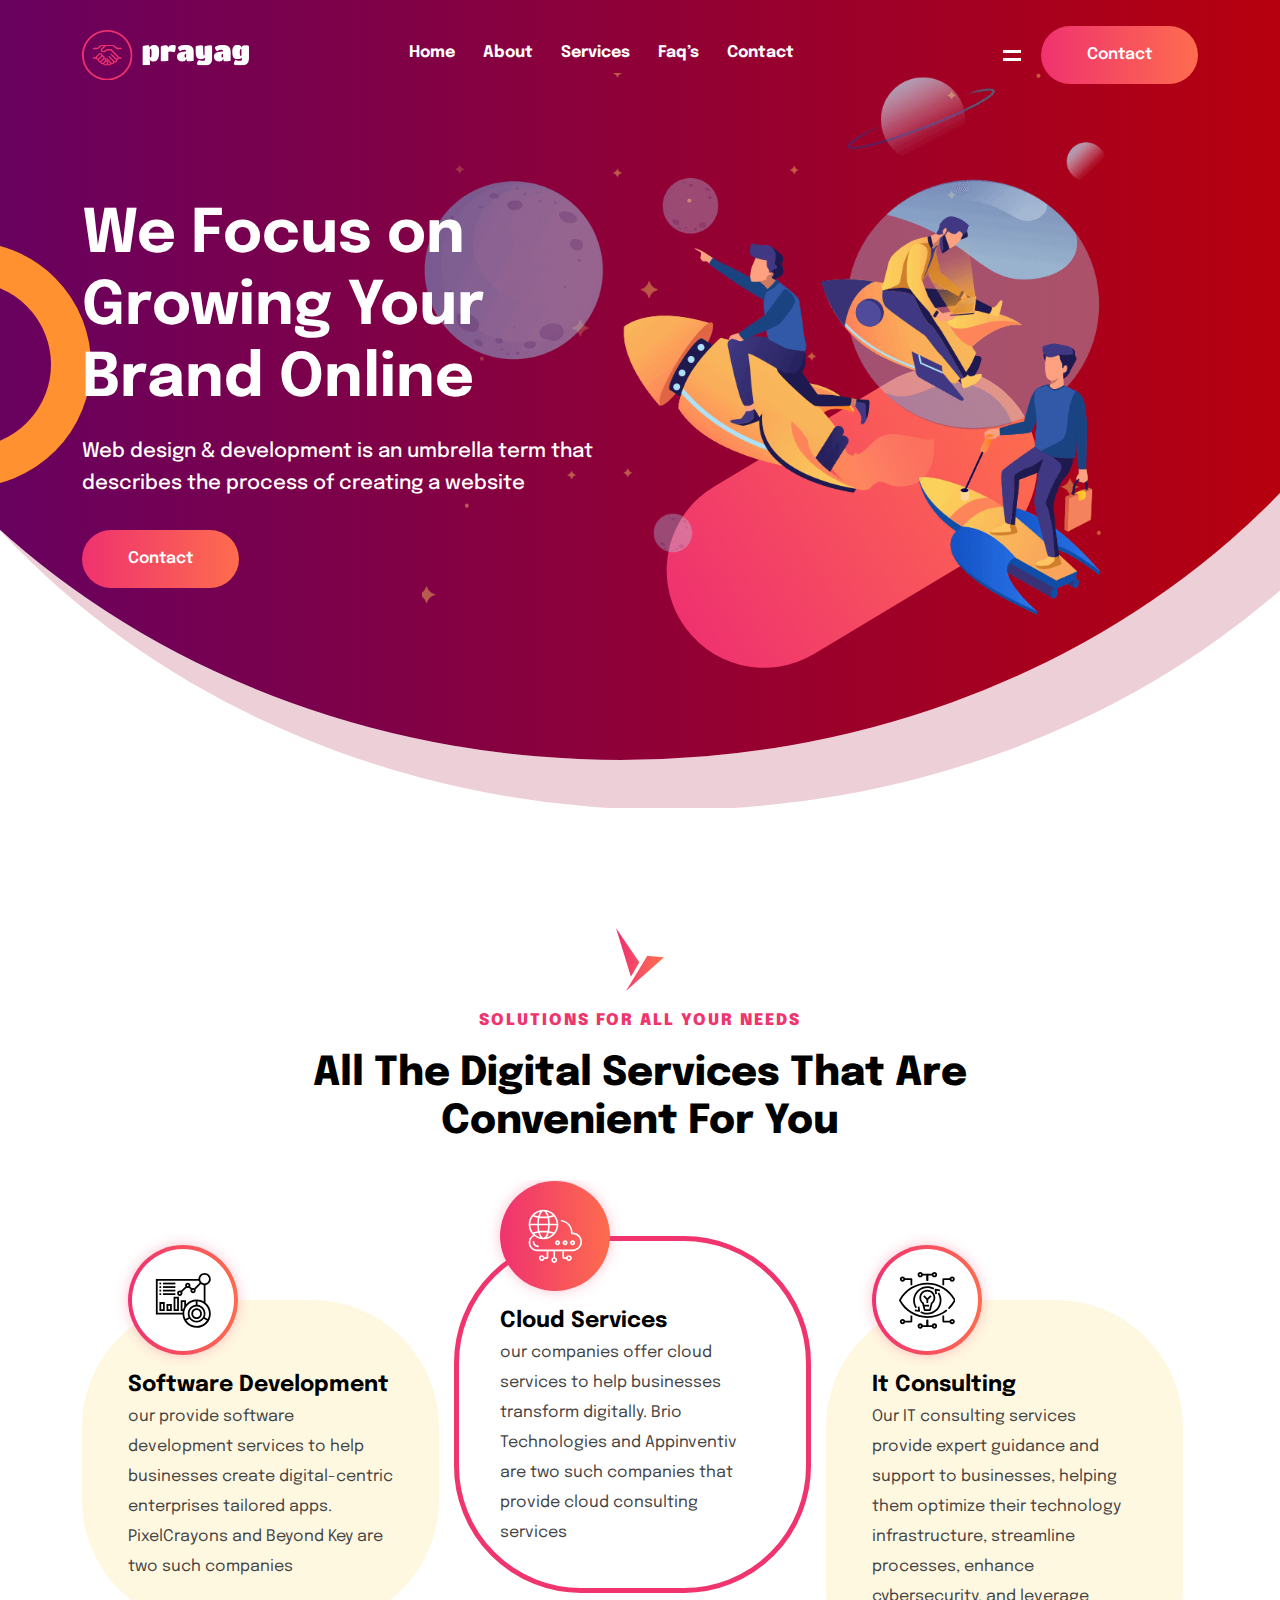
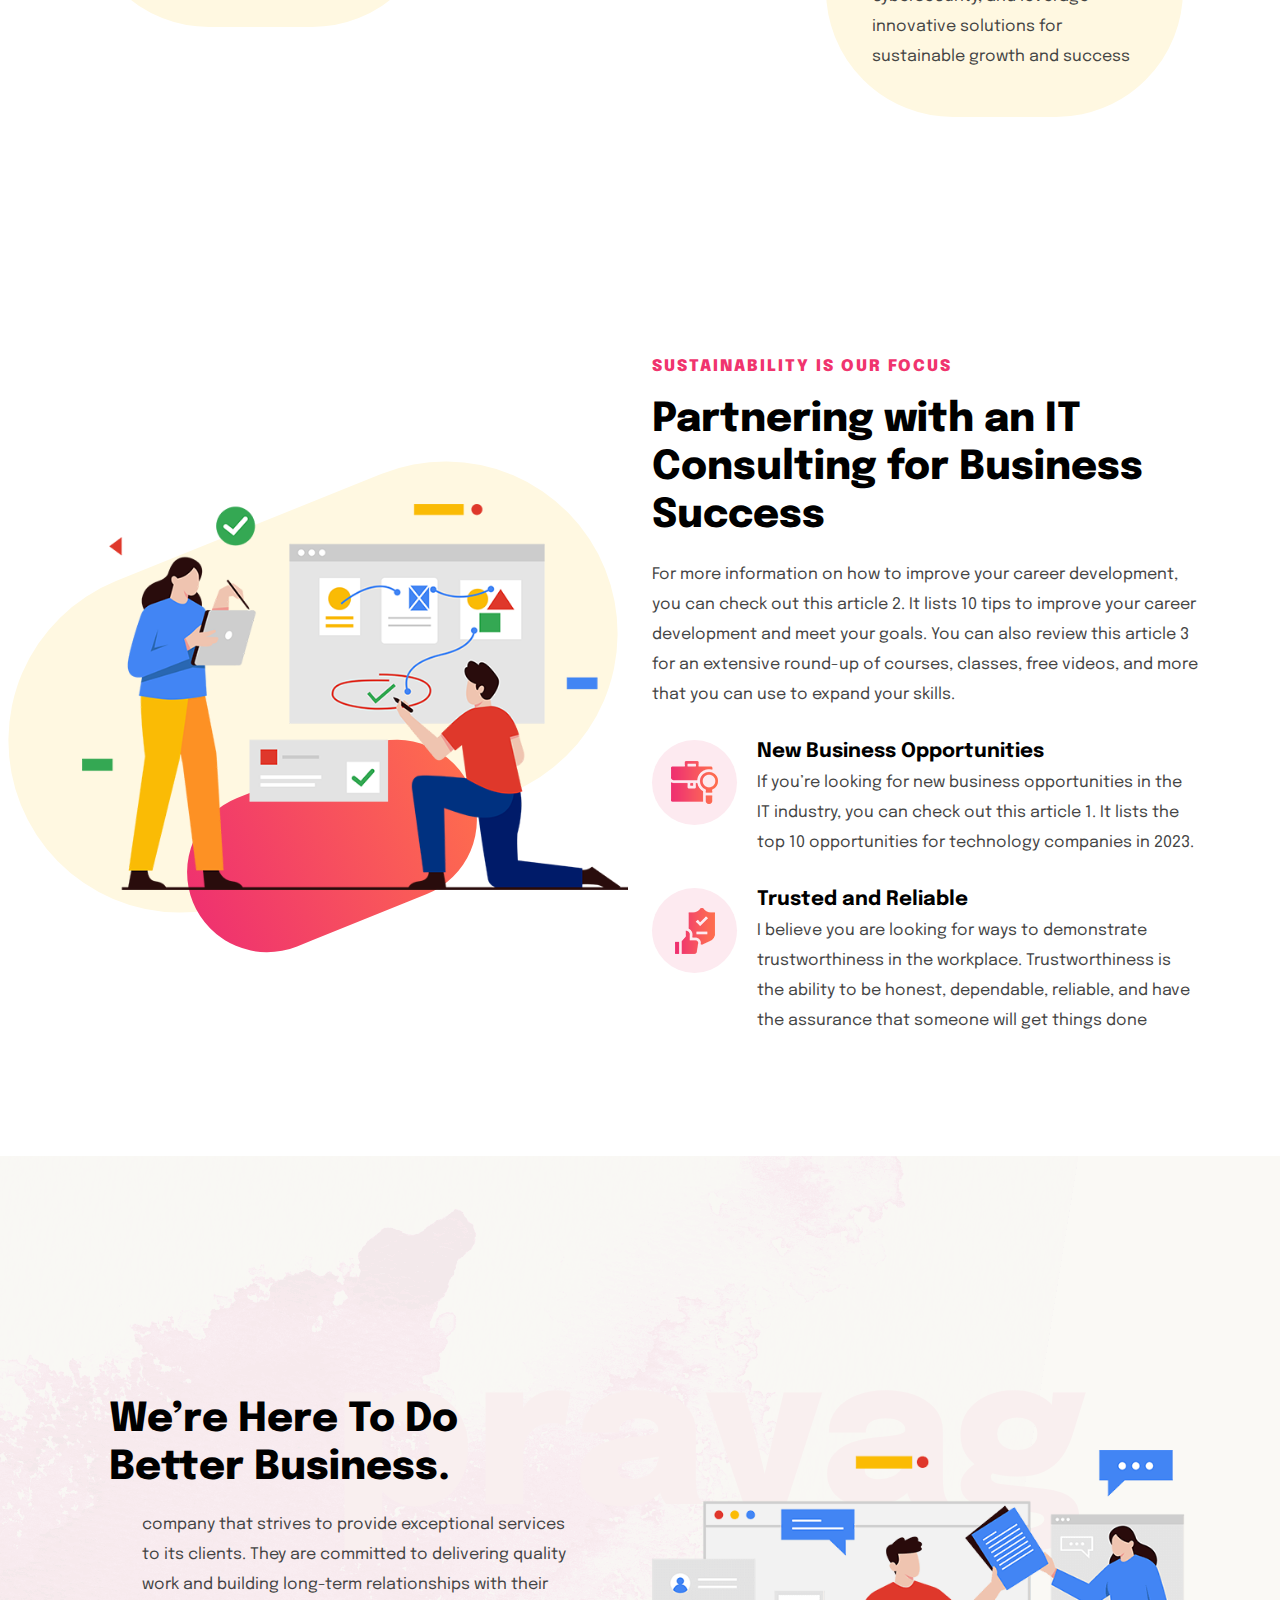
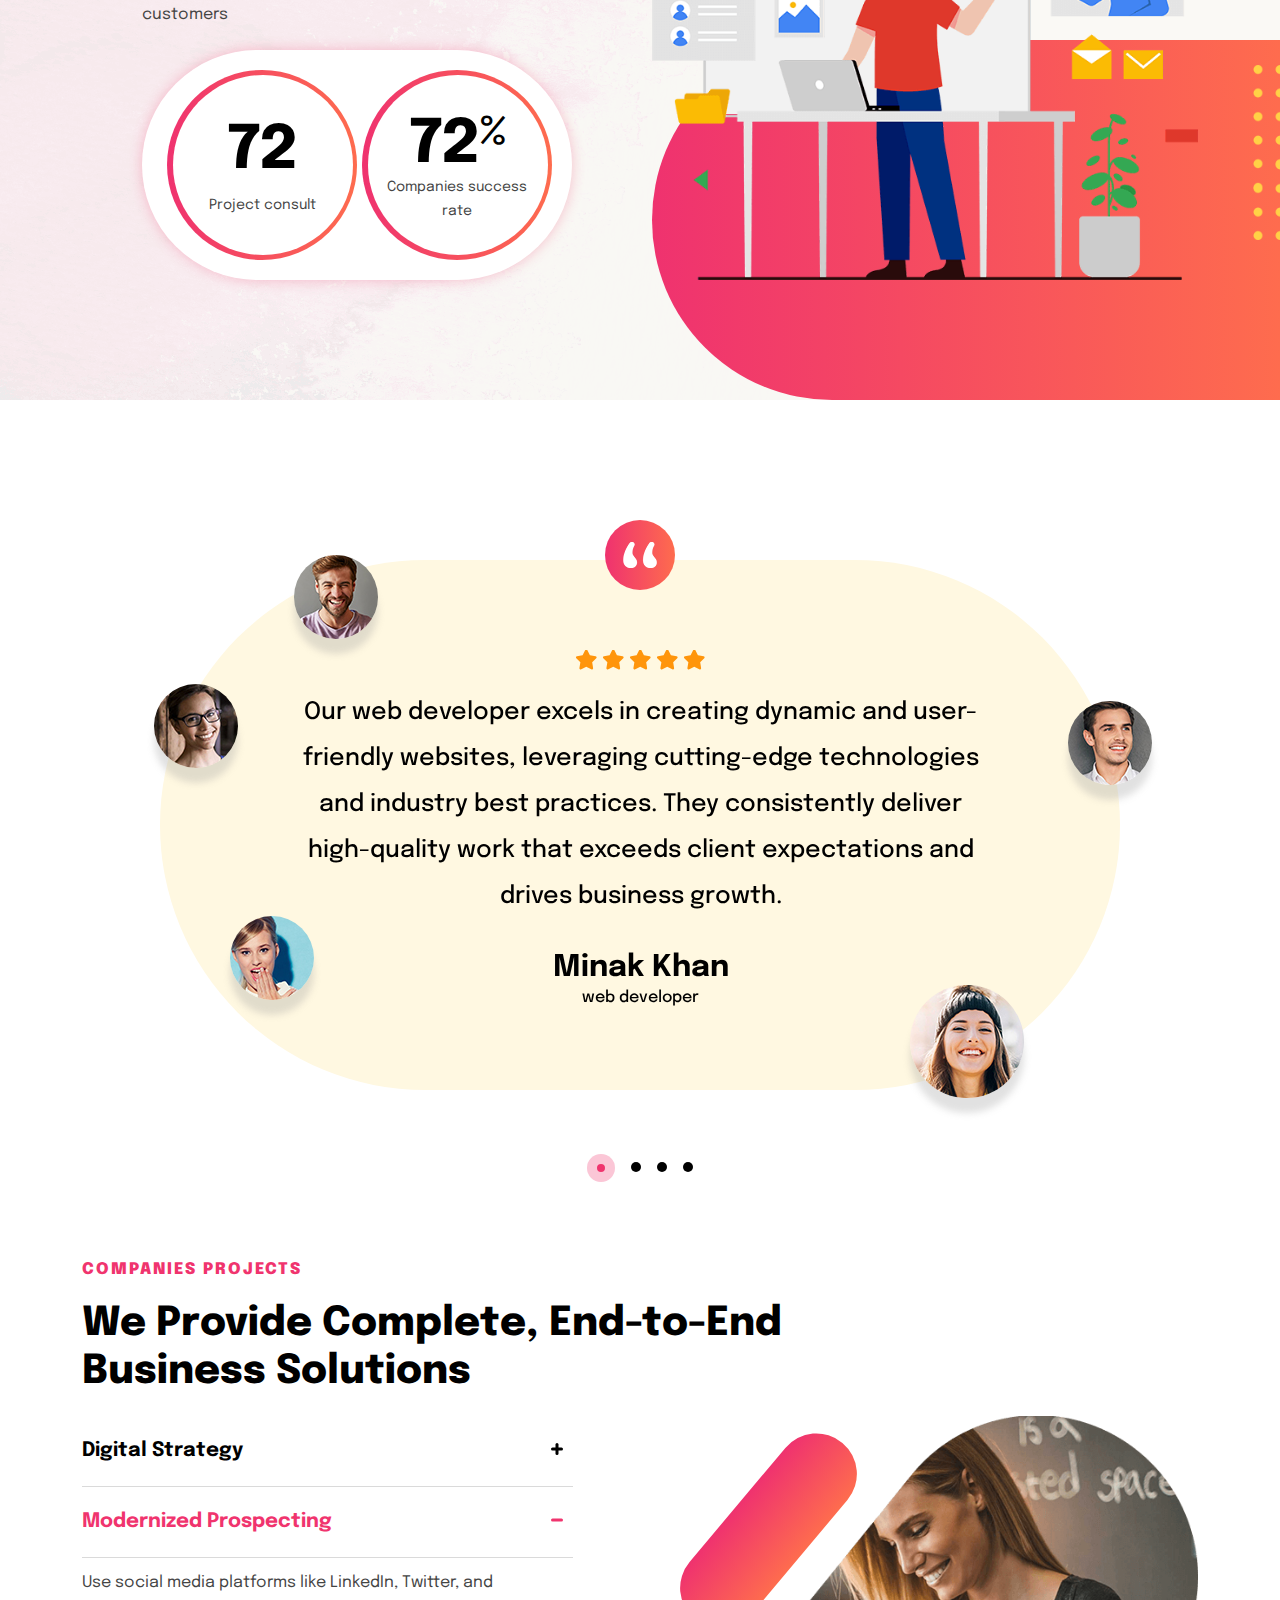
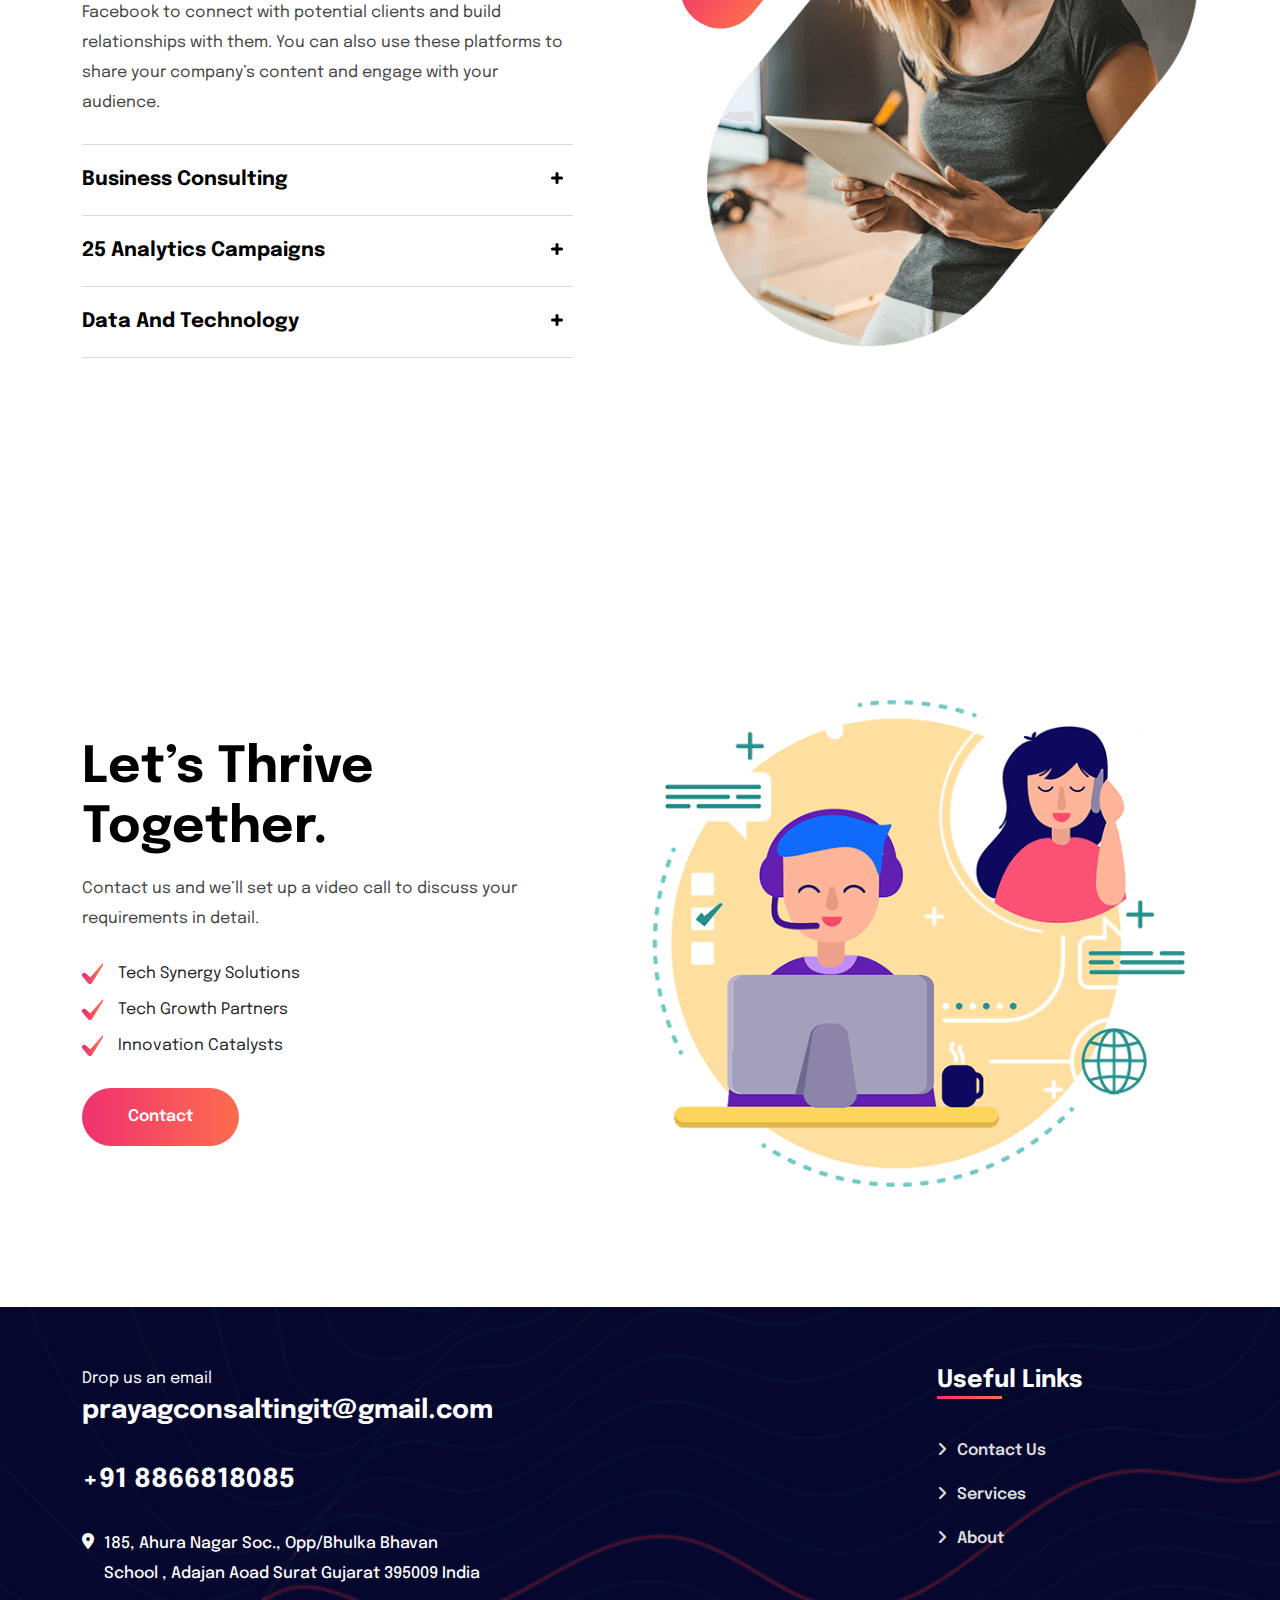
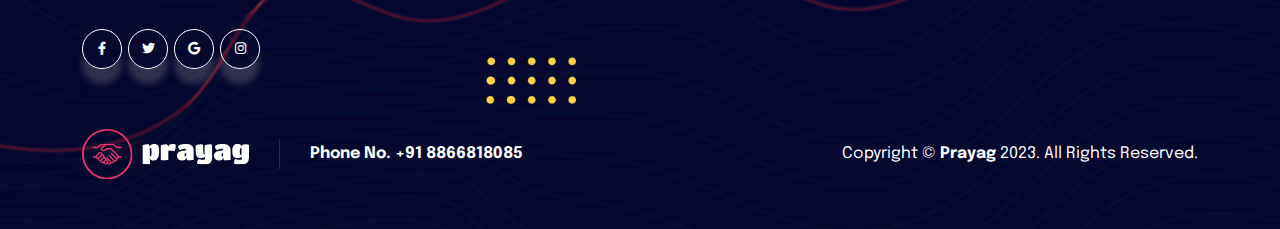
==== commit 98c56b01: "UP" ====
--- a/index.html
+++ b/index.html
@@ -3,8 +3,8 @@
   <head>
     <meta charset="utf-8" />
     <meta name="viewport" content="width=device-width, initial-scale=1.0" />
-    <title>pryag - Home 1</title>
-    <link rel="icon" href="assets/img/heading-img.png" />
+    <title>prayag - Home 1</title>
+    <link rel="icon" href="assets/img/favicone.png" />
     <!-- CSS only -->
     <link
       rel="stylesheet"
@@ -354,7 +354,7 @@
           <div class="row">
             <div class="col-lg-8 valign">
               <div class="cont-info two">
-                <div class="about-pryag bottom">
+                <div class="about-prayag bottom">
                   <img src="assets/img/about-immg.jpg" alt="about-immg" />
                   <h4>About paryag Company</h4>
                   <p>
@@ -667,7 +667,7 @@
     >
       <div class="gap section-business">
         <div class="container">
-          <h3>pryag</h3>
+          <h3>prayag</h3>
           <div class="row align-items-end">
             <div class="col-lg-6">
               <div class="heading two">
@@ -945,8 +945,8 @@
               <div class="d-flex">
                 <i class="fa-solid fa-location-dot"></i>
                 <h6>
-                  185,ahura nagar soc., opp/bhulka bhavan school , B Adajan road
-                  surat gujarat 395009 india
+                  185, Ahura Nagar Soc., Opp/Bhulka Bhavan School , Adajan Aoad
+                  Surat Gujarat 395009 India
                 </h6>
               </div>
               <ul class="social-icon">
--- a/assets/css/style.css
+++ b/assets/css/style.css
@@ -4629,7 +4629,7 @@
 }
 
 .hamenu .cont-info .bottom,
-.about-pryag {
+.about-prayag {
   -webkit-transform: translateY(30px);
   -ms-transform: translateY(30px);
   transform: translateY(30px);
@@ -4659,7 +4659,7 @@
   transition-delay: 0.4s;
 }
 
-.about-pryag,
+.about-prayag,
 .topnav .menu-icon.open .text:after {
   opacity: 1;
   -webkit-transition-delay: 0.6s;
@@ -4751,12 +4751,12 @@
   background: #fff;
 }
 
-.about-pryag img {
+.about-prayag img {
   width: 100%;
   border-radius: 24px;
 }
 
-.about-pryag.bottom h4 {
+.about-prayag.bottom h4 {
   color: #fff;
   text-transform: uppercase;
   padding-top: 40px;
@@ -5626,3 +5626,7 @@
   position: relative;
   z-index: 1;
 }
+
+.footer-links ul li {
+  text-transform: capitalize;
+}
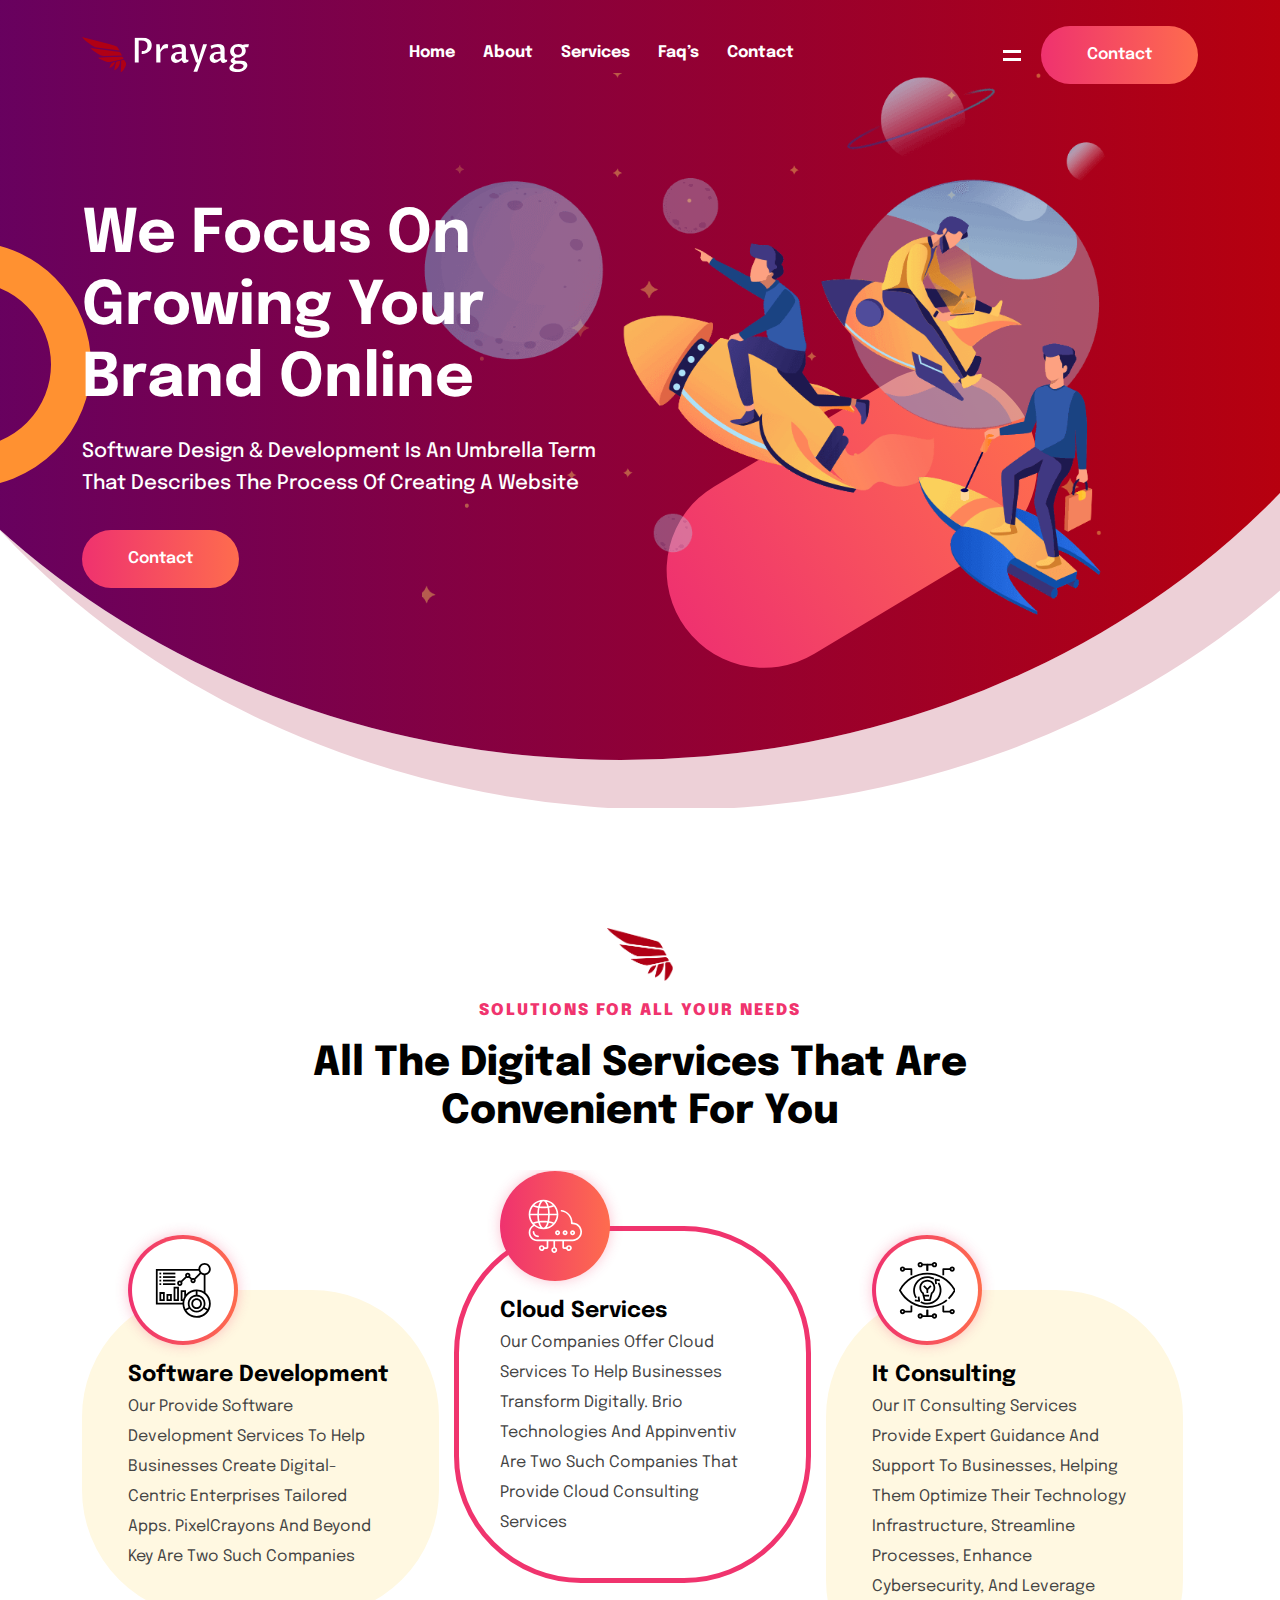
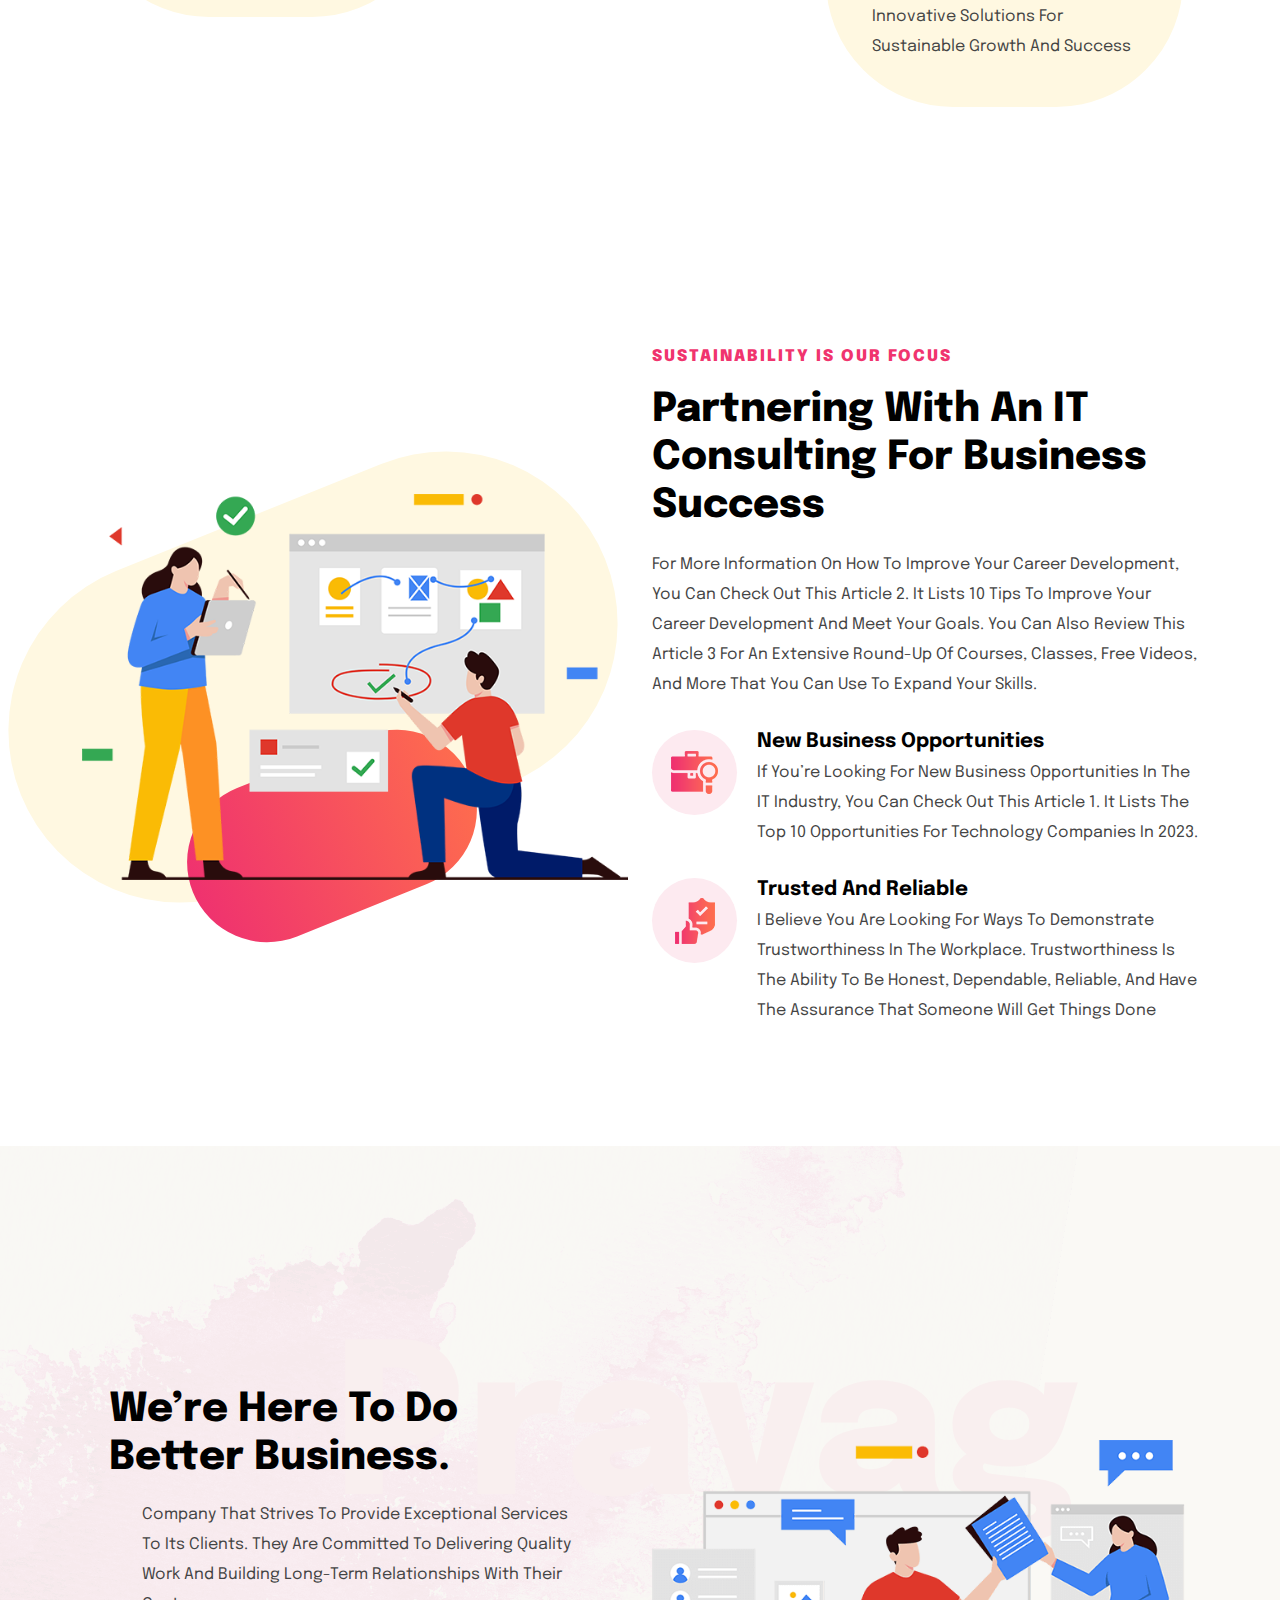
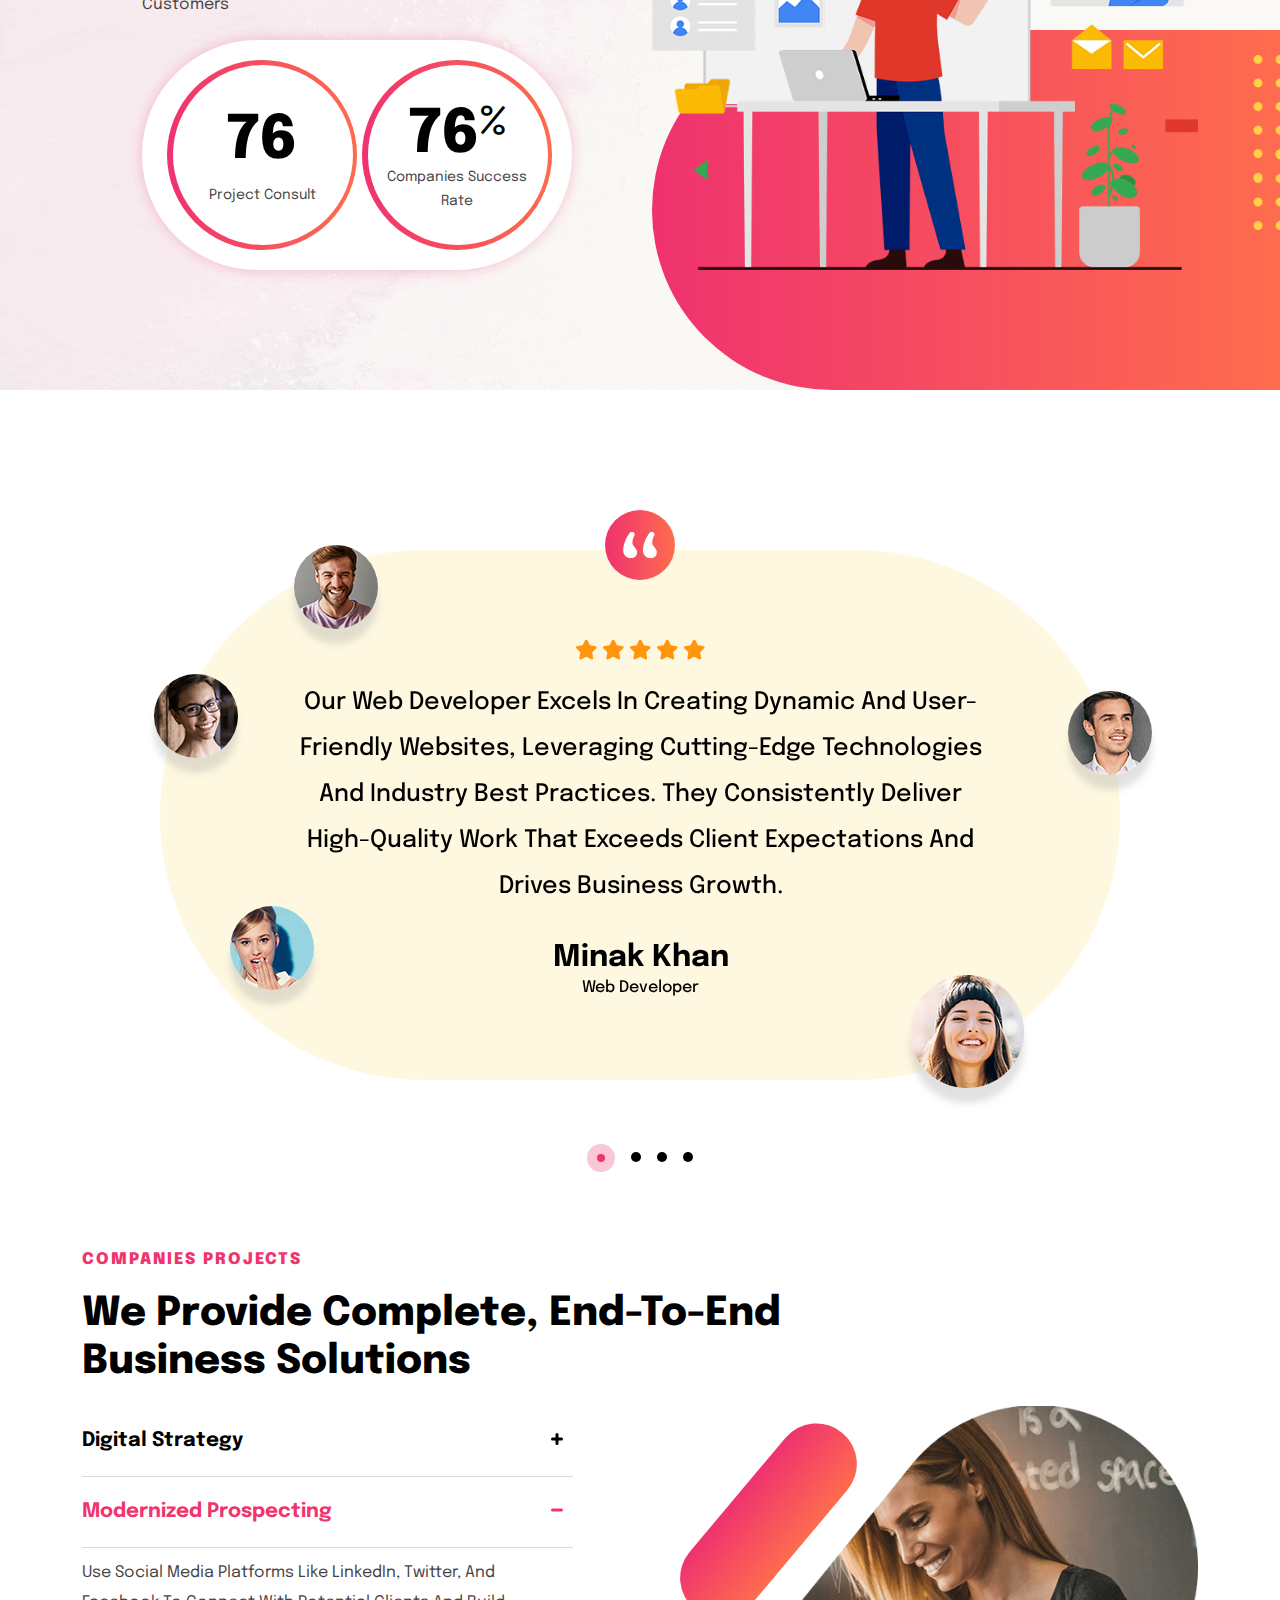
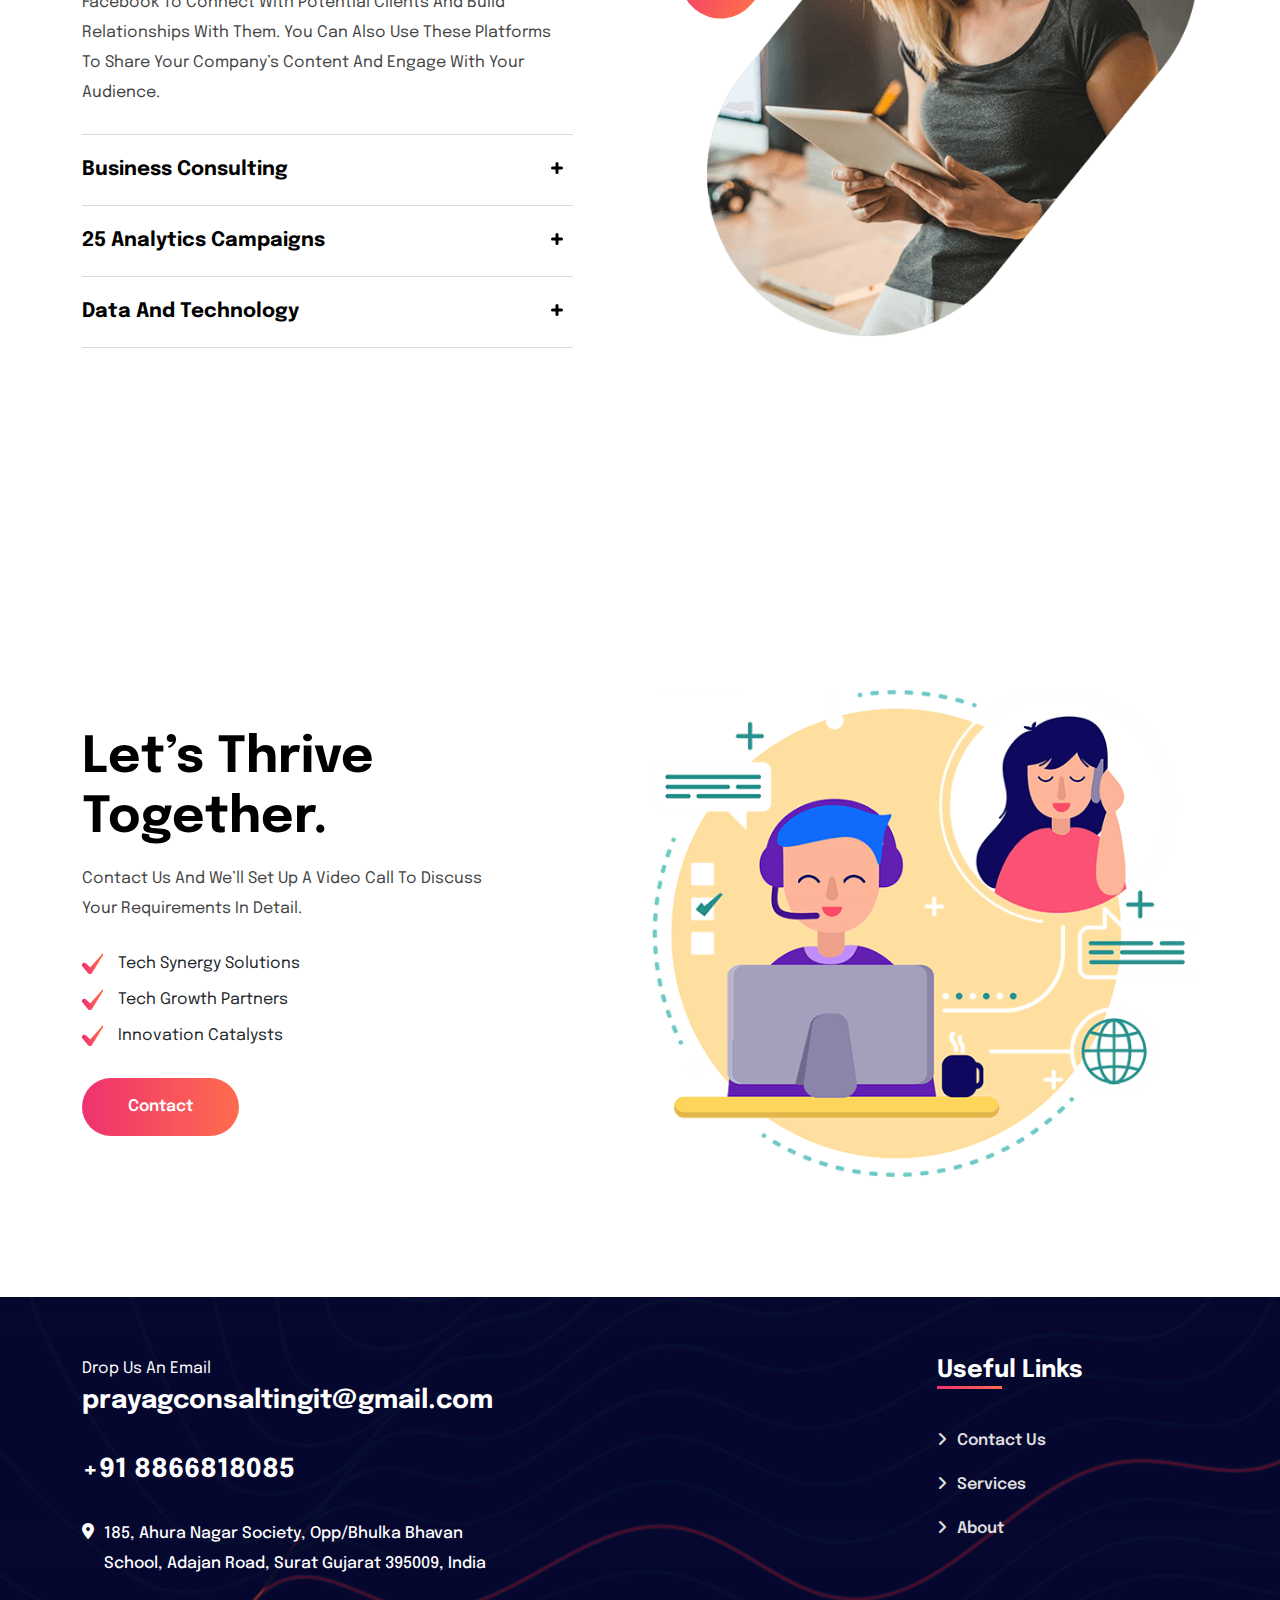
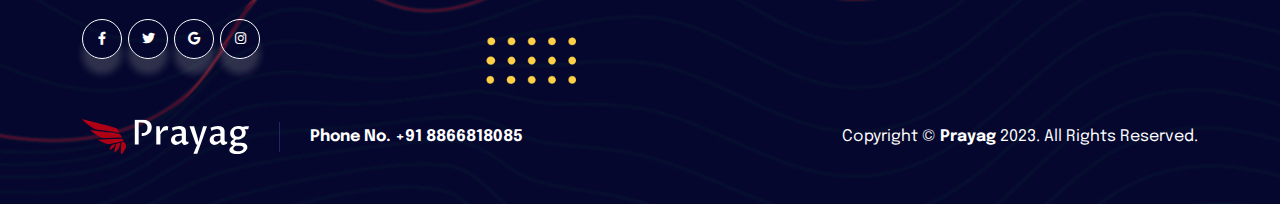
==== commit ebd3d01a: "s" ====
--- a/index.html
+++ b/index.html
@@ -3,7 +3,7 @@
   <head>
     <meta charset="utf-8" />
     <meta name="viewport" content="width=device-width, initial-scale=1.0" />
-    <title>prayag - Home 1</title>
+    <title>Prayag - Home 1</title>
     <link rel="icon" href="assets/img/favicone.png" />
     <!-- CSS only -->
     <link
@@ -37,49 +37,47 @@
           <a href="index.html">
             <svg
               class="logo-img"
-              viewBox="0 0 619.0461428952788 187.2212837560678"
-              height="119.61913179019129"
+              viewBox="0 0 576.4159277463526 122.70715783032121"
+              height="84.19811585498948"
               width="395.52"
             >
               <g
-                transform="matrix(1,0,0,1,223.52614289527867,55.16448561986824)"
+                transform="matrix(1,0,0,1,180.89592774635267,1.3606398578204733)"
               >
                 <svg
-                  viewBox="0 0 395.52000000000004 76.89231251633133"
-                  height="76.89231251633133"
-                  width="395.52000000000004"
+                  viewBox="0 0 395.52 119.98587811468026"
+                  height="119.98587811468026"
+                  width="395.52"
                 >
                   <g id="textblocktransform">
                     <svg
-                      viewBox="0 0 395.52000000000004 76.89231251633133"
-                      height="76.89231251633133"
-                      width="395.52000000000004"
+                      viewBox="0 0 395.52 119.98587811468026"
+                      height="119.98587811468026"
+                      width="395.52"
                       id="textblock"
                     >
                       <g>
                         <svg
-                          viewBox="0 0 395.52000000000004 76.89231251633133"
-                          height="76.89231251633133"
-                          width="395.52000000000004"
+                          viewBox="0 0 395.52 119.98587811468026"
+                          height="119.98587811468026"
+                          width="395.52"
                         >
                           <g transform="matrix(1,0,0,1,0,0)">
                             <svg
-                              width="395.52000000000004"
-                              viewBox="1.75 -29.450000762939453 191.33999633789062 37.20000076293945"
-                              height="76.89231251633133"
+                              width="395.52"
+                              viewBox="5.03000020980835 -35.77000045776367 162.6300048828125 49.34000015258789"
+                              height="119.98587811468026"
                               data-palette-color="#ffffff"
                             >
-                              <g
+                              <path
+                                d="M11.08-31.47L11.08 0 5.03 0 5.03-35.77 15.82-35.77Q18.9-35.77 21.42-35.02 23.95-34.28 25.77-32.85 27.59-31.42 28.59-29.35 29.59-27.27 29.59-24.58L29.59-24.58Q29.59-21.7 28.49-19.43 27.39-17.16 25.59-15.59 23.78-14.01 21.46-13.17 19.14-12.33 16.72-12.33L16.72-12.33Q16.41-12.33 16.05-12.35 15.7-12.38 15.21-12.45L15.21-12.45 15.58-16.5Q15.94-16.46 16.26-16.44 16.58-16.43 16.85-16.43L16.85-16.43Q18.31-16.43 19.53-16.92 20.75-17.41 21.64-18.36 22.53-19.31 23.03-20.69 23.54-22.07 23.54-23.88L23.54-23.88Q23.54-25.88 22.95-27.32 22.36-28.76 21.25-29.69 20.14-30.62 18.57-31.04 16.99-31.47 15.01-31.47L15.01-31.47 11.08-31.47ZM36.06 0L36.06-25.88 40.84-25.88 41.67-18.16Q42.01-18.8 42.38-19.47 42.75-20.14 43.11-20.76 43.48-21.39 43.8-21.9 44.11-22.41 44.33-22.75L44.33-22.75Q44.85-23.51 45.49-24.18 46.14-24.85 46.9-25.33 47.65-25.81 48.53-26.09 49.41-26.37 50.44-26.37L50.44-26.37Q51.14-26.37 51.85-26.2 52.56-26.03 53.05-25.66L53.05-25.66 52.41-20.21Q51.98-20.34 51.39-20.37 50.8-20.41 50.34-20.41L50.34-20.41Q48.78-20.41 47.56-19.96 46.34-19.51 45.35-18.71 44.36-17.92 43.54-16.85 42.72-15.77 41.97-14.53L41.97-14.53 41.97 0 36.06 0ZM72.31-3.81L72.31-3.81Q71.67-3.27 70.78-2.53 69.89-1.78 68.81-1.11 67.72-0.44 66.44 0.02 65.16 0.49 63.74 0.49L63.74 0.49Q62.3 0.49 61.07-0.04 59.83-0.56 58.92-1.5 58-2.44 57.48-3.75 56.95-5.05 56.95-6.64L56.95-6.64Q56.95-8.3 57.62-9.89 58.3-11.47 59.87-12.72 61.45-13.96 64.03-14.73 66.62-15.5 70.43-15.5L70.43-15.5 72.21-15.5 72.21-17.5Q72.21-18.58 71.85-19.43 71.48-20.29 70.82-20.9 70.16-21.51 69.25-21.83 68.33-22.14 67.21-22.14L67.21-22.14Q66.33-22.14 65.33-21.94 64.33-21.73 63.35-21.36 62.37-21 61.45-20.5 60.52-20 59.79-19.41L59.79-19.41 59.35-19.65 58.22-23.75Q61.18-25.29 63.72-25.83 66.25-26.37 68.48-26.37L68.48-26.37Q70.77-26.37 72.57-25.9 74.36-25.44 75.61-24.48 76.85-23.51 77.5-22.03 78.14-20.56 78.14-18.53L78.14-18.53 78.14-6.57Q78.14-6.2 78.21-5.76 78.27-5.32 78.45-4.93 78.63-4.54 78.99-4.27 79.34-4 79.93-4L79.93-4Q80.27-4 80.76-4.1 81.25-4.2 81.73-4.42L81.73-4.42 81.73-1.49Q80.41-0.59 79.11-0.05 77.8 0.49 76.56 0.49L76.56 0.49Q75.58 0.49 74.87 0.12 74.16-0.24 73.68-0.84 73.19-1.44 72.86-2.21 72.53-2.98 72.31-3.81ZM72.21-6.96L72.21-12.62 70.67-12.62Q68.13-12.62 66.58-12.27 65.03-11.91 64.18-11.29 63.33-10.67 63.04-9.85 62.76-9.03 62.76-8.08L62.76-8.08Q62.76-7.08 63.06-6.32 63.35-5.57 63.85-5.05 64.35-4.54 65.03-4.27 65.72-4 66.5-4L66.5-4Q67.08-4 67.72-4.14 68.35-4.27 69.05-4.61 69.75-4.96 70.53-5.52 71.31-6.08 72.21-6.96L72.21-6.96ZM92.45 0L83.2-25.88 89.74-25.88 94.77-9.3 95.89-4.44 96.38-4.44 97.48-9.3 102.56-25.88 108.15-25.88 94.26 13.09 88.79 13.09 94.26 0 92.45 0ZM127.21-3.81L127.21-3.81Q126.58-3.27 125.69-2.53 124.79-1.78 123.71-1.11 122.62-0.44 121.34 0.02 120.06 0.49 118.64 0.49L118.64 0.49Q117.2 0.49 115.97-0.04 114.74-0.56 113.82-1.5 112.91-2.44 112.38-3.75 111.86-5.05 111.86-6.64L111.86-6.64Q111.86-8.3 112.53-9.89 113.2-11.47 114.77-12.72 116.35-13.96 118.94-14.73 121.52-15.5 125.33-15.5L125.33-15.5 127.11-15.5 127.11-17.5Q127.11-18.58 126.75-19.43 126.38-20.29 125.72-20.9 125.06-21.51 124.15-21.83 123.23-22.14 122.11-22.14L122.11-22.14Q121.23-22.14 120.23-21.94 119.23-21.73 118.25-21.36 117.28-21 116.35-20.5 115.42-20 114.69-19.41L114.69-19.41 114.25-19.65 113.12-23.75Q116.08-25.29 118.62-25.83 121.16-26.37 123.38-26.37L123.38-26.37Q125.67-26.37 127.47-25.9 129.26-25.44 130.51-24.48 131.75-23.51 132.4-22.03 133.05-20.56 133.05-18.53L133.05-18.53 133.05-6.57Q133.05-6.2 133.11-5.76 133.17-5.32 133.35-4.93 133.53-4.54 133.89-4.27 134.24-4 134.83-4L134.83-4Q135.17-4 135.66-4.1 136.15-4.2 136.64-4.42L136.64-4.42 136.64-1.49Q135.32-0.59 134.01-0.05 132.7 0.49 131.46 0.49L131.46 0.49Q130.48 0.49 129.78 0.12 129.07-0.24 128.58-0.84 128.09-1.44 127.76-2.21 127.43-2.98 127.21-3.81ZM127.11-6.96L127.11-12.62 125.58-12.62Q123.04-12.62 121.49-12.27 119.94-11.91 119.08-11.29 118.23-10.67 117.95-9.85 117.67-9.03 117.67-8.08L117.67-8.08Q117.67-7.08 117.96-6.32 118.25-5.57 118.75-5.05 119.25-4.54 119.94-4.27 120.62-4 121.4-4L121.4-4Q121.99-4 122.62-4.14 123.26-4.27 123.95-4.61 124.65-4.96 125.43-5.52 126.21-6.08 127.11-6.96L127.11-6.96ZM154.92 1.78L149.01 1.78Q148.45 2.1 147.84 2.51 147.23 2.93 146.7 3.43 146.18 3.93 145.84 4.53 145.5 5.13 145.5 5.81L145.5 5.81Q145.5 6.54 145.92 7.18 146.35 7.81 147.19 8.29 148.03 8.76 149.28 9.05 150.52 9.33 152.14 9.33L152.14 9.33Q153.99 9.33 155.43 8.96 156.87 8.59 157.86 7.97 158.85 7.35 159.36 6.54 159.88 5.74 159.88 4.86L159.88 4.86Q159.88 4.08 159.48 3.5 159.09 2.93 158.42 2.54 157.75 2.15 156.85 1.97 155.94 1.78 154.92 1.78L154.92 1.78ZM145.4 1.29L145.4 1.29Q143.71 0.71 142.65-0.26 141.59-1.22 141.59-2.54L141.59-2.54Q141.59-3.34 142.02-4.08 142.44-4.81 143.14-5.47 143.84-6.13 144.71-6.73 145.59-7.32 146.5-7.89L146.5-7.89Q144.98-8.54 143.92-9.45 142.86-10.35 142.19-11.43 141.52-12.5 141.21-13.7 140.91-14.89 140.91-16.11L140.91-16.11Q140.91-18.46 141.91-20.35 142.91-22.24 144.56-23.58 146.2-24.93 148.32-25.65 150.43-26.37 152.67-26.37L152.67-26.37Q154.36-26.37 155.99-25.95 157.63-25.54 158.75-24.83L158.75-24.83Q159.53-25.27 160.83-25.57 162.12-25.88 163.51-25.88L163.51-25.88 167.66-25.88 166.61-21.68 161.36-21.68Q161.51-21.53 161.8-21.11 162.1-20.68 162.37-20.04 162.63-19.41 162.84-18.59 163.05-17.77 163.05-16.85L163.05-16.85Q163.05-14.79 162.08-13.02 161.12-11.25 159.52-9.95 157.92-8.64 155.86-7.9 153.8-7.15 151.62-7.15L151.62-7.15Q151.16-7.15 150.7-7.19 150.23-7.23 149.74-7.28L149.74-7.28Q149.35-7.03 148.91-6.73 148.47-6.42 148.11-6.07 147.74-5.71 147.5-5.3 147.25-4.88 147.25-4.44L147.25-4.44Q147.25-3.69 147.94-3.22 148.62-2.76 149.82-2.76L149.82-2.76 156.41-2.76Q158.17-2.76 159.79-2.33 161.41-1.9 162.65-1.09 163.88-0.27 164.62 0.92 165.37 2.1 165.37 3.61L165.37 3.61Q165.37 5.3 164.4 7.07 163.44 8.84 161.56 10.29 159.68 11.74 156.92 12.66 154.16 13.57 150.57 13.57L150.57 13.57Q148.28 13.57 146.31 13.17 144.35 12.77 142.9 12.02 141.44 11.28 140.62 10.22 139.81 9.16 139.81 7.84L139.81 7.84Q139.81 6.67 140.42 5.66 141.03 4.66 141.91 3.83 142.79 3 143.74 2.37 144.69 1.73 145.4 1.29ZM146.35-16.89L146.35-16.89Q146.35-15.65 146.78-14.59 147.2-13.53 147.97-12.73 148.74-11.94 149.78-11.5 150.82-11.06 152.06-11.06L152.06-11.06Q153.23-11.06 154.26-11.46 155.29-11.87 156.04-12.6 156.8-13.33 157.24-14.37 157.68-15.41 157.68-16.67L157.68-16.67Q157.68-17.92 157.25-18.97 156.82-20.02 156.05-20.79 155.29-21.56 154.24-22 153.19-22.44 151.94-22.44L151.94-22.44Q150.77-22.44 149.76-22.05 148.74-21.66 147.99-20.94 147.23-20.21 146.79-19.19 146.35-18.16 146.35-16.89Z"
+                                opacity="1"
+                                transform="matrix(1,0,0,1,0,0)"
+                                fill="#ffffff"
                                 class="wordmark-text-0"
                                 data-fill-palette-color="primary"
                                 id="text-0"
-                              >
-                                <path
-                                  d="M1.75 6.05L1.75 6.05 1.75-25.75Q1.75-26.8 4.55-27.9 7.35-29 10.6-29L10.6-29Q12.1-29 12.95-28.65 13.8-28.3 14-27.95L14-27.95Q14.2-27.6 14.75-24.95L14.75-24.95 15.15-24.95Q15.25-25.4 16.05-26.35 16.85-27.3 17.68-27.9 18.5-28.5 20.05-28.98 21.6-29.45 23.68-29.45 25.75-29.45 27.45-28.53 29.15-27.6 29.98-26.38 30.8-25.15 31.28-23.28 31.75-21.4 31.83-20.28 31.9-19.15 31.9-17.03 31.9-14.9 31.75-12.83 31.6-10.75 31.2-8.6 30.8-6.45 30.05-4.9 29.3-3.35 28.15-2.1L28.15-2.1Q25.85 0.4 21.4 0.4L21.4 0.4Q19.8 0.4 18.57-0.08 17.35-0.55 16.75-1.2L16.75-1.2Q15.5-2.55 15.3-3.6L15.3-3.6 15.25-4.1 14.85-4.1 15.55 0.4 15.55 6.05Q15.55 6.6 12.68 6.93 9.8 7.25 6.78 7.25 3.75 7.25 2.75 6.98 1.75 6.7 1.75 6.05ZM18.35-14.65Q18.35-18.9 17.9-20.6 17.45-22.3 16.55-22.3 15.65-22.3 15.25-21.3L15.25-21.3 15.25-8.2Q15.25-6.9 16.6-6.9L16.6-6.9Q18.35-6.9 18.35-14.65L18.35-14.65ZM48.4-15.8L48.4-15.8 48.4-1.2Q48.4-0.65 45.57-0.33 42.75 0 39.72 0 36.7 0 35.8-0.28 34.9-0.55 34.9-1.2L34.9-1.2 34.9-25.85Q34.9-26.8 37.67-27.9 40.45-29 43.72-29 47-29 47.4-27.2L47.4-27.2 47.9-24.9 48.25-24.9Q48.95-26.8 51.6-28.13 54.25-29.45 56.9-29.45 59.55-29.45 60.62-28.6 61.7-27.75 61.7-26.43 61.7-25.1 61.5-23.05 61.3-21 60.52-18.6 59.75-16.2 58.5-16.2L58.5-16.2Q58-16.2 55.35-16.95 52.7-17.7 50.97-17.7 49.25-17.7 48.82-17.2 48.4-16.7 48.4-15.8ZM73.7 0.45L73.7 0.45Q69.15 0.45 66.55-1.7L66.55-1.7Q65.5-2.6 64.72-4.35 63.95-6.1 63.95-8.45 63.95-10.8 65.07-12.55 66.2-14.3 67.8-15.25 69.4-16.2 71.55-16.8L71.55-16.8Q74.8-17.65 78.7-17.65L78.7-17.65 80.35-17.65Q80.35-19.7 78.95-20.55L78.95-20.55Q78.35-20.9 77.12-20.9 75.9-20.9 74.17-20.25 72.45-19.6 71.3-18.93 70.15-18.25 69.75-18.25L69.75-18.25Q68.85-18.25 67.3-20.63 65.75-23 65.75-24.95L65.75-24.95Q65.75-25.6 67.6-26.65 69.45-27.7 72.82-28.58 76.2-29.45 79.4-29.45 82.6-29.45 84.92-28.93 87.25-28.4 88.72-27.65 90.2-26.9 91.22-25.65 92.25-24.4 92.77-23.4 93.3-22.4 93.55-20.8L93.55-20.8Q93.9-18.95 93.9-16.25L93.9-16.25 93.9-1.2Q93.9-0.65 91.22-0.33 88.55 0 85.92 0 83.3 0 82.52-0.15 81.75-0.3 81.6-0.5 81.45-0.7 81.35-1.2L81.35-1.2 80.95-4.05 80.55-4.05Q79.3 0.45 73.7 0.45ZM80.4-7.85L80.4-7.85 80.4-13.7Q79.1-13.7 78.3-12.6 77.5-11.5 77.5-10.1L77.5-10.1Q77.5-6.8 79-6.8L79-6.8Q79.65-6.8 80.02-7.13 80.4-7.45 80.4-7.85ZM114.24-3.25L114.24-3.25 114.24-6.2 113.84-6.2Q113.59-5.95 113.09-5.55 112.59-5.15 110.74-4.5 108.89-3.85 106.62-3.85 104.34-3.85 102.62-4.58 100.89-5.3 99.89-6.53 98.89-7.75 98.34-9.8L98.34-9.8Q97.39-13.05 97.39-19L97.39-19 97.39-25.9Q97.39-26.95 100.34-27.98 103.29-29 106.54-29L106.54-29Q110.89-29 110.89-26.75L110.89-26.75 110.89-20.45Q110.89-10.45 112.49-10.45L112.49-10.45Q113.44-10.45 113.44-11.8L113.44-11.8 113.44-25.9Q113.44-26.95 116.59-27.98 119.74-29 123.34-29 126.94-29 126.94-27.05L126.94-27.05 126.94-3.4Q126.94 7.75 111.84 7.75L111.84 7.75Q103.89 7.75 101.04 6.2L101.04 6.2Q99.79 5.5 99.79 4.75L99.79 4.75Q99.79 3.55 100.79 0.73 101.79-2.1 102.64-2.1L102.64-2.1Q102.84-2.1 104.04-1.8L104.04-1.8Q107.74-0.8 110.22-0.8 112.69-0.8 113.47-1.35 114.24-1.9 114.24-3.25ZM139.94 0.45L139.94 0.45Q135.39 0.45 132.79-1.7L132.79-1.7Q131.74-2.6 130.97-4.35 130.19-6.1 130.19-8.45 130.19-10.8 131.32-12.55 132.44-14.3 134.04-15.25 135.64-16.2 137.79-16.8L137.79-16.8Q141.04-17.65 144.94-17.65L144.94-17.65 146.59-17.65Q146.59-19.7 145.19-20.55L145.19-20.55Q144.59-20.9 143.37-20.9 142.14-20.9 140.42-20.25 138.69-19.6 137.54-18.93 136.39-18.25 135.99-18.25L135.99-18.25Q135.09-18.25 133.54-20.63 131.99-23 131.99-24.95L131.99-24.95Q131.99-25.6 133.84-26.65 135.69-27.7 139.07-28.58 142.44-29.45 145.64-29.45 148.84-29.45 151.17-28.93 153.49-28.4 154.97-27.65 156.44-26.9 157.47-25.65 158.49-24.4 159.02-23.4 159.54-22.4 159.79-20.8L159.79-20.8Q160.14-18.95 160.14-16.25L160.14-16.25 160.14-1.2Q160.14-0.65 157.47-0.33 154.79 0 152.17 0 149.54 0 148.77-0.15 147.99-0.3 147.84-0.5 147.69-0.7 147.59-1.2L147.59-1.2 147.19-4.05 146.79-4.05Q145.54 0.45 139.94 0.45ZM146.64-7.85L146.64-7.85 146.64-13.7Q145.34-13.7 144.54-12.6 143.74-11.5 143.74-10.1L143.74-10.1Q143.74-6.8 145.24-6.8L145.24-6.8Q145.89-6.8 146.27-7.13 146.64-7.45 146.64-7.85ZM180.34-3.3L180.34-3.3 180.34-6.2 179.94-6.2Q179.74-5.95 179.24-5.58 178.74-5.2 176.76-4.55 174.79-3.9 172.31-3.9 169.84-3.9 168.14-4.65 166.44-5.4 165.49-6.53 164.54-7.65 163.99-9.55L163.99-9.55Q163.14-12.5 163.14-17.55L163.14-17.55Q163.14-23.35 165.59-26.45L165.59-26.45Q166.54-27.7 168.41-28.58 170.29-29.45 172.44-29.45 174.59-29.45 175.99-28.98 177.39-28.5 178.09-27.85L178.09-27.85Q179.49-26.45 179.69-25.4L179.69-25.4 179.74-24.95 180.14-24.95 180.59-26.9Q181.09-29 188.49-29L188.49-29Q191.79-29 192.49-28L192.49-28Q192.89-27.4 192.99-26.88 193.09-26.35 193.09-25.3L193.09-25.3 193.09-4.35Q193.09 1.55 189.24 4.65 185.39 7.75 177.94 7.75L177.94 7.75Q170.04 7.75 167.19 6.2L167.19 6.2Q165.94 5.5 165.94 4.75L165.94 4.75Q165.94 3.55 166.91 0.7 167.89-2.15 168.74-2.15L168.74-2.15Q168.94-2.15 170.14-1.8L170.14-1.8Q173.94-0.8 176.31-0.8 178.69-0.8 179.51-1.4 180.34-2 180.34-3.3ZM178.34-9.6L178.34-9.6Q178.89-9.6 179.24-10 179.59-10.4 179.59-10.9L179.59-10.9 179.59-21.2Q179.39-22.25 178.49-22.25L178.49-22.25Q176.59-22.25 176.59-16L176.59-16Q176.59-13.1 177.06-11.35 177.54-9.6 178.34-9.6Z"
-                                  fill="#ffffff"
-                                  data-fill-palette-color="primary"
-                                ></path>
-                              </g>
+                              ></path>
                             </svg>
                           </g>
                         </svg>
@@ -90,58 +88,56 @@
               </g>
               <g>
                 <svg
-                  viewBox="0 0 187.2212837560678 187.2212837560678"
-                  height="187.2212837560678"
-                  width="187.2212837560678"
+                  viewBox="0 0 152.5701415845514 122.70715783032121"
+                  height="122.70715783032121"
+                  width="152.5701415845514"
                 >
-                  <g><svg></svg></g>
-                  <g id="icon-0">
+                  <g>
                     <svg
-                      viewBox="0 0 187.2212837560678 187.2212837560678"
-                      height="187.2212837560678"
-                      width="187.2212837560678"
+                      xmlns="http://www.w3.org/2000/svg"
+                      xmlns:xlink="http://www.w3.org/1999/xlink"
+                      version="1.1"
+                      x="0"
+                      y="0"
+                      viewBox="0 9.78600025177002 100.0003433227539 80.42699432373047"
+                      enable-background="new 0 0 100 100"
+                      xml:space="preserve"
+                      width="152.5701415845514"
+                      height="122.70715783032121"
+                      class="icon-icon-0"
+                      data-fill-palette-color="accent"
+                      id="icon-0"
                     >
-                      <g>
-                        <path
-                          d="M0 93.611c0-51.7 41.911-93.611 93.611-93.611 51.7 0 93.611 41.911 93.61 93.611 0 51.7-41.911 93.611-93.61 93.61-51.7 0-93.611-41.911-93.611-93.61zM93.611 180.287c47.87 0 86.676-38.806 86.676-86.676 0-47.87-38.806-86.676-86.676-86.677-47.87 0-86.676 38.806-86.677 86.677 0 47.87 38.806 86.676 86.677 86.676z"
-                          data-fill-palette-color="accent"
-                          fill="#ef326f"
-                          stroke="transparent"
-                        ></path>
-                      </g>
-                      <g
-                        transform="matrix(1,0,0,1,39.438335719761156,54.562653457146034)"
-                      >
-                        <svg
-                          viewBox="0 0 108.3446123165455 78.09597684177574"
-                          height="78.09597684177574"
-                          width="108.3446123165455"
-                        >
-                          <g>
-                            <svg
-                              xmlns="http://www.w3.org/2000/svg"
-                              xmlns:xlink="http://www.w3.org/1999/xlink"
-                              version="1.1"
-                              x="0"
-                              y="0"
-                              viewBox="10.466998100280762 21.505008697509766 79.06649780273438 56.99199295043945"
-                              enable-background="new 0 0 100 100"
-                              xml:space="preserve"
-                              height="78.09597684177574"
-                              width="108.3446123165455"
-                              class="icon-symbol-0"
-                              data-fill-palette-color="accent"
-                              id="symbol-0"
-                            >
-                              <path
-                                d="M87.785 55.537h-6.312c-0.191-1.225-0.74-2.402-1.682-3.346L61.48 33.88c-0.34-0.34-0.799-0.53-1.279-0.53H49.562c-1.031 0-1.671 0.942-2.378 1.56-0.8 0.697-1.655 1.336-2.571 1.873-1.273 0.746-2.682 1.304-4.156 1.476-0.77 0.09-1.566 0.079-2.324-0.099-1.824-0.43-3.116-1.998-1.525-3.586l8.546-8.546c0.56-0.56 1.181-0.906 2.55-0.906h17.051c1 0 2.051 1.046 2.75 1.646 1.113 0.955 2.154 1.992 3.238 2.98 1.98 1.807 4.371 3.857 7.209 3.857h9.834c2.33 0 2.33-3.616 0-3.616h-9.834c-1.061 0-2.07-0.712-2.881-1.32-1.215-0.911-2.309-1.975-3.412-3.013-1.859-1.746-4.148-4.15-6.904-4.15H47.713c-0.004 0-0.007-0.001-0.01-0.001H35.248c-2.756 0-5.045 2.404-6.904 4.151-1.025 0.963-2.041 1.945-3.15 2.812-0.872 0.682-1.979 1.521-3.143 1.521h-9.834c-2.332 0-2.332 3.616 0 3.616h9.834c2.838 0 5.229-2.051 7.209-3.857 1.084-0.988 2.125-2.025 3.238-2.98 0.699-0.601 1.749-1.646 2.75-1.646h5.699l-6.896 6.896c-1.603 1.602-2.371 3.951-1.426 6.1 0.876 1.99 2.888 3.195 4.952 3.624 4.701 0.975 9.403-1.657 12.718-4.774h9.158l17.781 17.782c2.227 2.227-1.219 5.68-3.447 3.459L62.328 46.749c-1.648-1.651-4.205 0.908-2.557 2.557l13.037 13.037c2.229 2.229-1.221 5.689-3.449 3.459L56.316 52.76c-1.646-1.65-4.205 0.908-2.557 2.557l11.207 11.207c1.506 1.506 0.418 4.176-1.721 4.174-0.652 0-1.266-0.254-1.727-0.717h-0.002L50.307 58.77c-1.648-1.65-4.205 0.908-2.557 2.557l9.389 9.389c2.217 2.234-1.234 5.672-3.459 3.447l-1.227-1.225c1.967-3.758-0.553-8.445-4.797-8.814 0.282-3.053-1.806-5.883-4.829-6.461 0.841-3.631-1.851-7.237-5.589-7.405 0.268-5.426-6.473-8.374-10.296-4.552l-6.484 6.486c-0.941 0.943-1.491 2.121-1.682 3.346h-6.56c-2.332 0-2.332 3.615 0 3.615h7.119c0.926 1.877 2.734 3.158 4.828 3.354-0.362 3.861 3.006 7.08 6.84 6.543 0.49 3.756 4.43 6.17 7.998 4.918 0.669 2.646 3.115 4.529 5.842 4.529 1.617 0 3.139-0.633 4.283-1.777l0.998-0.998 0.998 0.998c3.242 3.246 8.986 1.705 10.121-2.752 3.297 1.15 6.986-0.797 7.861-4.191 4.59 1.625 9.121-2.785 7.76-7.414 1.785-0.408 3.238-1.57 4.049-3.209h6.871C90.115 59.152 90.115 55.537 87.785 55.537zM23.014 58.203c-0.951-0.951-0.951-2.502 0.002-3.455l6.484-6.485c2.23-2.229 5.681 1.225 3.453 3.454l-6.49 6.49C25.541 59.125 23.934 59.123 23.014 58.203L23.014 58.203zM28.438 64.801c-0.953-0.953-0.953-2.502 0-3.455 0 0 6.777-6.775 6.781-6.779 2.229-2.227 5.682 1.225 3.453 3.453l-6.781 6.781C30.938 65.754 29.391 65.752 28.438 64.801L28.438 64.801zM38.73 69.98c-0.463 0.463-1.076 0.717-1.727 0.717h-0.001c-2.13 0-3.233-2.664-1.726-4.168 0.001-0.002 4.656-4.656 4.659-4.66 2.228-2.229 5.679 1.225 3.452 3.453C43.385 65.326 38.733 69.977 38.73 69.98zM46.568 74.164c-2.219 2.223-5.659-1.207-3.465-3.441l2.297-2.295c0.455-0.457 1.08-0.715 1.725-0.715 2.14 0 3.227 2.666 1.723 4.17C48.845 71.887 46.568 74.164 46.568 74.164z"
-                                fill="#ef326f"
-                                data-fill-palette-color="accent"
-                              ></path>
-                            </svg>
-                          </g>
-                        </svg>
-                      </g>
+                      <path
+                        d="M49.942 52.994c13.552-0.488 27.103-0.977 40.653-1.465-2.527-4.177-3.159-7.831-7.989-8.461-7.229-0.94-14.458-1.883-21.688-2.826-14.023-1.827-28.05-3.654-42.075-5.48C20.101 36.792 39.724 53.361 49.942 52.994z"
+                        fill="#b00015"
+                        data-fill-palette-color="accent"
+                      ></path>
+                      <path
+                        d="M0 9.786c4.391 7.257 26.615 23.072 32.953 23.886 17.33 2.231 34.657 4.46 51.986 6.688-3.393-5.607-4.18-9.35-10.312-10.959-8.904-2.341-17.812-4.683-26.717-7.023C31.94 18.182 15.97 13.984 0 9.786z"
+                        fill="#b00015"
+                        data-fill-palette-color="accent"
+                      ></path>
+                      <path
+                        d="M63.108 66.207c10.413-2.219 20.826-4.439 31.241-6.66-2.028-3.346-2.034-5.359-5.827-5.189-6.158 0.273-12.314 0.549-18.471 0.822-11.343 0.506-22.686 1.014-34.028 1.518C37.298 58.064 54.94 67.947 63.108 66.207z"
+                        fill="#b00015"
+                        data-fill-palette-color="accent"
+                      ></path>
+                      <path
+                        d="M87.682 90.213c5.725-3.719 7.262-7.721 10.519-13.807 3.651-6.824 1.257-7.844-2.821-14.596-0.417-0.688-5.842 0.232-6.453 0.904-0.745 0.818-0.248 5.455-0.294 6.496C88.315 76.211 87.998 83.213 87.682 90.213z"
+                        fill="#b00015"
+                        data-fill-palette-color="accent"
+                      ></path>
+                      <path
+                        d="M86.35 63.447c-3.795 0.809-8.604 0.191-9.572 4.229-1.373 5.736-2.746 11.475-4.12 17.211C81.904 82.678 86.028 71.582 86.35 63.447z"
+                        fill="#b00015"
+                        data-fill-palette-color="accent"
+                      ></path>
+                      <path
+                        d="M74.666 66.121c-9.148 1.953-8.956 4.611-12.879 13.18C68.007 78.711 73.811 71.941 74.666 66.121z"
+                        fill="#b00015"
+                        data-fill-palette-color="accent"
+                      ></path>
                     </svg>
                   </g>
                 </svg>
@@ -197,49 +193,47 @@
             <a href="index.html">
               <svg
                 class="logo-img"
-                viewBox="0 0 619.0461428952788 187.2212837560678"
-                height="119.61913179019129"
+                viewBox="0 0 576.4159277463526 122.70715783032121"
+                height="84.19811585498948"
                 width="395.52"
               >
                 <g
-                  transform="matrix(1,0,0,1,223.52614289527867,55.16448561986824)"
+                  transform="matrix(1,0,0,1,180.89592774635267,1.3606398578204733)"
                 >
                   <svg
-                    viewBox="0 0 395.52000000000004 76.89231251633133"
-                    height="76.89231251633133"
-                    width="395.52000000000004"
+                    viewBox="0 0 395.52 119.98587811468026"
+                    height="119.98587811468026"
+                    width="395.52"
                   >
                     <g id="textblocktransform">
                       <svg
-                        viewBox="0 0 395.52000000000004 76.89231251633133"
-                        height="76.89231251633133"
-                        width="395.52000000000004"
+                        viewBox="0 0 395.52 119.98587811468026"
+                        height="119.98587811468026"
+                        width="395.52"
                         id="textblock"
                       >
                         <g>
                           <svg
-                            viewBox="0 0 395.52000000000004 76.89231251633133"
-                            height="76.89231251633133"
-                            width="395.52000000000004"
+                            viewBox="0 0 395.52 119.98587811468026"
+                            height="119.98587811468026"
+                            width="395.52"
                           >
                             <g transform="matrix(1,0,0,1,0,0)">
                               <svg
-                                width="395.52000000000004"
-                                viewBox="1.75 -29.450000762939453 191.33999633789062 37.20000076293945"
-                                height="76.89231251633133"
+                                width="395.52"
+                                viewBox="5.03000020980835 -35.77000045776367 162.6300048828125 49.34000015258789"
+                                height="119.98587811468026"
                                 data-palette-color="#ffffff"
                               >
-                                <g
+                                <path
+                                  d="M11.08-31.47L11.08 0 5.03 0 5.03-35.77 15.82-35.77Q18.9-35.77 21.42-35.02 23.95-34.28 25.77-32.85 27.59-31.42 28.59-29.35 29.59-27.27 29.59-24.58L29.59-24.58Q29.59-21.7 28.49-19.43 27.39-17.16 25.59-15.59 23.78-14.01 21.46-13.17 19.14-12.33 16.72-12.33L16.72-12.33Q16.41-12.33 16.05-12.35 15.7-12.38 15.21-12.45L15.21-12.45 15.58-16.5Q15.94-16.46 16.26-16.44 16.58-16.43 16.85-16.43L16.85-16.43Q18.31-16.43 19.53-16.92 20.75-17.41 21.64-18.36 22.53-19.31 23.03-20.69 23.54-22.07 23.54-23.88L23.54-23.88Q23.54-25.88 22.95-27.32 22.36-28.76 21.25-29.69 20.14-30.62 18.57-31.04 16.99-31.47 15.01-31.47L15.01-31.47 11.08-31.47ZM36.06 0L36.06-25.88 40.84-25.88 41.67-18.16Q42.01-18.8 42.38-19.47 42.75-20.14 43.11-20.76 43.48-21.39 43.8-21.9 44.11-22.41 44.33-22.75L44.33-22.75Q44.85-23.51 45.49-24.18 46.14-24.85 46.9-25.33 47.65-25.81 48.53-26.09 49.41-26.37 50.44-26.37L50.44-26.37Q51.14-26.37 51.85-26.2 52.56-26.03 53.05-25.66L53.05-25.66 52.41-20.21Q51.98-20.34 51.39-20.37 50.8-20.41 50.34-20.41L50.34-20.41Q48.78-20.41 47.56-19.96 46.34-19.51 45.35-18.71 44.36-17.92 43.54-16.85 42.72-15.77 41.97-14.53L41.97-14.53 41.97 0 36.06 0ZM72.31-3.81L72.31-3.81Q71.67-3.27 70.78-2.53 69.89-1.78 68.81-1.11 67.72-0.44 66.44 0.02 65.16 0.49 63.74 0.49L63.74 0.49Q62.3 0.49 61.07-0.04 59.83-0.56 58.92-1.5 58-2.44 57.48-3.75 56.95-5.05 56.95-6.64L56.95-6.64Q56.95-8.3 57.62-9.89 58.3-11.47 59.87-12.72 61.45-13.96 64.03-14.73 66.62-15.5 70.43-15.5L70.43-15.5 72.21-15.5 72.21-17.5Q72.21-18.58 71.85-19.43 71.48-20.29 70.82-20.9 70.16-21.51 69.25-21.83 68.33-22.14 67.21-22.14L67.21-22.14Q66.33-22.14 65.33-21.94 64.33-21.73 63.35-21.36 62.37-21 61.45-20.5 60.52-20 59.79-19.41L59.79-19.41 59.35-19.65 58.22-23.75Q61.18-25.29 63.72-25.83 66.25-26.37 68.48-26.37L68.48-26.37Q70.77-26.37 72.57-25.9 74.36-25.44 75.61-24.48 76.85-23.51 77.5-22.03 78.14-20.56 78.14-18.53L78.14-18.53 78.14-6.57Q78.14-6.2 78.21-5.76 78.27-5.32 78.45-4.93 78.63-4.54 78.99-4.27 79.34-4 79.93-4L79.93-4Q80.27-4 80.76-4.1 81.25-4.2 81.73-4.42L81.73-4.42 81.73-1.49Q80.41-0.59 79.11-0.05 77.8 0.49 76.56 0.49L76.56 0.49Q75.58 0.49 74.87 0.12 74.16-0.24 73.68-0.84 73.19-1.44 72.86-2.21 72.53-2.98 72.31-3.81ZM72.21-6.96L72.21-12.62 70.67-12.62Q68.13-12.62 66.58-12.27 65.03-11.91 64.18-11.29 63.33-10.67 63.04-9.85 62.76-9.03 62.76-8.08L62.76-8.08Q62.76-7.08 63.06-6.32 63.35-5.57 63.85-5.05 64.35-4.54 65.03-4.27 65.72-4 66.5-4L66.5-4Q67.08-4 67.72-4.14 68.35-4.27 69.05-4.61 69.75-4.96 70.53-5.52 71.31-6.08 72.21-6.96L72.21-6.96ZM92.45 0L83.2-25.88 89.74-25.88 94.77-9.3 95.89-4.44 96.38-4.44 97.48-9.3 102.56-25.88 108.15-25.88 94.26 13.09 88.79 13.09 94.26 0 92.45 0ZM127.21-3.81L127.21-3.81Q126.58-3.27 125.69-2.53 124.79-1.78 123.71-1.11 122.62-0.44 121.34 0.02 120.06 0.49 118.64 0.49L118.64 0.49Q117.2 0.49 115.97-0.04 114.74-0.56 113.82-1.5 112.91-2.44 112.38-3.75 111.86-5.05 111.86-6.64L111.86-6.64Q111.86-8.3 112.53-9.89 113.2-11.47 114.77-12.72 116.35-13.96 118.94-14.73 121.52-15.5 125.33-15.5L125.33-15.5 127.11-15.5 127.11-17.5Q127.11-18.58 126.75-19.43 126.38-20.29 125.72-20.9 125.06-21.51 124.15-21.83 123.23-22.14 122.11-22.14L122.11-22.14Q121.23-22.14 120.23-21.94 119.23-21.73 118.25-21.36 117.28-21 116.35-20.5 115.42-20 114.69-19.41L114.69-19.41 114.25-19.65 113.12-23.75Q116.08-25.29 118.62-25.83 121.16-26.37 123.38-26.37L123.38-26.37Q125.67-26.37 127.47-25.9 129.26-25.44 130.51-24.48 131.75-23.51 132.4-22.03 133.05-20.56 133.05-18.53L133.05-18.53 133.05-6.57Q133.05-6.2 133.11-5.76 133.17-5.32 133.35-4.93 133.53-4.54 133.89-4.27 134.24-4 134.83-4L134.83-4Q135.17-4 135.66-4.1 136.15-4.2 136.64-4.42L136.64-4.42 136.64-1.49Q135.32-0.59 134.01-0.05 132.7 0.49 131.46 0.49L131.46 0.49Q130.48 0.49 129.78 0.12 129.07-0.24 128.58-0.84 128.09-1.44 127.76-2.21 127.43-2.98 127.21-3.81ZM127.11-6.96L127.11-12.62 125.58-12.62Q123.04-12.62 121.49-12.27 119.94-11.91 119.08-11.29 118.23-10.67 117.95-9.85 117.67-9.03 117.67-8.08L117.67-8.08Q117.67-7.08 117.96-6.32 118.25-5.57 118.75-5.05 119.25-4.54 119.94-4.27 120.62-4 121.4-4L121.4-4Q121.99-4 122.62-4.14 123.26-4.27 123.95-4.61 124.65-4.96 125.43-5.52 126.21-6.08 127.11-6.96L127.11-6.96ZM154.92 1.78L149.01 1.78Q148.45 2.1 147.84 2.51 147.23 2.93 146.7 3.43 146.18 3.93 145.84 4.53 145.5 5.13 145.5 5.81L145.5 5.81Q145.5 6.54 145.92 7.18 146.35 7.81 147.19 8.29 148.03 8.76 149.28 9.05 150.52 9.33 152.14 9.33L152.14 9.33Q153.99 9.33 155.43 8.96 156.87 8.59 157.86 7.97 158.85 7.35 159.36 6.54 159.88 5.74 159.88 4.86L159.88 4.86Q159.88 4.08 159.48 3.5 159.09 2.93 158.42 2.54 157.75 2.15 156.85 1.97 155.94 1.78 154.92 1.78L154.92 1.78ZM145.4 1.29L145.4 1.29Q143.71 0.71 142.65-0.26 141.59-1.22 141.59-2.54L141.59-2.54Q141.59-3.34 142.02-4.08 142.44-4.81 143.14-5.47 143.84-6.13 144.71-6.73 145.59-7.32 146.5-7.89L146.5-7.89Q144.98-8.54 143.92-9.45 142.86-10.35 142.19-11.43 141.52-12.5 141.21-13.7 140.91-14.89 140.91-16.11L140.91-16.11Q140.91-18.46 141.91-20.35 142.91-22.24 144.56-23.58 146.2-24.93 148.32-25.65 150.43-26.37 152.67-26.37L152.67-26.37Q154.36-26.37 155.99-25.95 157.63-25.54 158.75-24.83L158.75-24.83Q159.53-25.27 160.83-25.57 162.12-25.88 163.51-25.88L163.51-25.88 167.66-25.88 166.61-21.68 161.36-21.68Q161.51-21.53 161.8-21.11 162.1-20.68 162.37-20.04 162.63-19.41 162.84-18.59 163.05-17.77 163.05-16.85L163.05-16.85Q163.05-14.79 162.08-13.02 161.12-11.25 159.52-9.95 157.92-8.64 155.86-7.9 153.8-7.15 151.62-7.15L151.62-7.15Q151.16-7.15 150.7-7.19 150.23-7.23 149.74-7.28L149.74-7.28Q149.35-7.03 148.91-6.73 148.47-6.42 148.11-6.07 147.74-5.71 147.5-5.3 147.25-4.88 147.25-4.44L147.25-4.44Q147.25-3.69 147.94-3.22 148.62-2.76 149.82-2.76L149.82-2.76 156.41-2.76Q158.17-2.76 159.79-2.33 161.41-1.9 162.65-1.09 163.88-0.27 164.62 0.92 165.37 2.1 165.37 3.61L165.37 3.61Q165.37 5.3 164.4 7.07 163.44 8.84 161.56 10.29 159.68 11.74 156.92 12.66 154.16 13.57 150.57 13.57L150.57 13.57Q148.28 13.57 146.31 13.17 144.35 12.77 142.9 12.02 141.44 11.28 140.62 10.22 139.81 9.16 139.81 7.84L139.81 7.84Q139.81 6.67 140.42 5.66 141.03 4.66 141.91 3.83 142.79 3 143.74 2.37 144.69 1.73 145.4 1.29ZM146.35-16.89L146.35-16.89Q146.35-15.65 146.78-14.59 147.2-13.53 147.97-12.73 148.74-11.94 149.78-11.5 150.82-11.06 152.06-11.06L152.06-11.06Q153.23-11.06 154.26-11.46 155.29-11.87 156.04-12.6 156.8-13.33 157.24-14.37 157.68-15.41 157.68-16.67L157.68-16.67Q157.68-17.92 157.25-18.97 156.82-20.02 156.05-20.79 155.29-21.56 154.24-22 153.19-22.44 151.94-22.44L151.94-22.44Q150.77-22.44 149.76-22.05 148.74-21.66 147.99-20.94 147.23-20.21 146.79-19.19 146.35-18.16 146.35-16.89Z"
+                                  opacity="1"
+                                  transform="matrix(1,0,0,1,0,0)"
+                                  fill="#ffffff"
                                   class="wordmark-text-0"
                                   data-fill-palette-color="primary"
                                   id="text-0"
-                                >
-                                  <path
-                                    d="M1.75 6.05L1.75 6.05 1.75-25.75Q1.75-26.8 4.55-27.9 7.35-29 10.6-29L10.6-29Q12.1-29 12.95-28.65 13.8-28.3 14-27.95L14-27.95Q14.2-27.6 14.75-24.95L14.75-24.95 15.15-24.95Q15.25-25.4 16.05-26.35 16.85-27.3 17.68-27.9 18.5-28.5 20.05-28.98 21.6-29.45 23.68-29.45 25.75-29.45 27.45-28.53 29.15-27.6 29.98-26.38 30.8-25.15 31.28-23.28 31.75-21.4 31.83-20.28 31.9-19.15 31.9-17.03 31.9-14.9 31.75-12.83 31.6-10.75 31.2-8.6 30.8-6.45 30.05-4.9 29.3-3.35 28.15-2.1L28.15-2.1Q25.85 0.4 21.4 0.4L21.4 0.4Q19.8 0.4 18.57-0.08 17.35-0.55 16.75-1.2L16.75-1.2Q15.5-2.55 15.3-3.6L15.3-3.6 15.25-4.1 14.85-4.1 15.55 0.4 15.55 6.05Q15.55 6.6 12.68 6.93 9.8 7.25 6.78 7.25 3.75 7.25 2.75 6.98 1.75 6.7 1.75 6.05ZM18.35-14.65Q18.35-18.9 17.9-20.6 17.45-22.3 16.55-22.3 15.65-22.3 15.25-21.3L15.25-21.3 15.25-8.2Q15.25-6.9 16.6-6.9L16.6-6.9Q18.35-6.9 18.35-14.65L18.35-14.65ZM48.4-15.8L48.4-15.8 48.4-1.2Q48.4-0.65 45.57-0.33 42.75 0 39.72 0 36.7 0 35.8-0.28 34.9-0.55 34.9-1.2L34.9-1.2 34.9-25.85Q34.9-26.8 37.67-27.9 40.45-29 43.72-29 47-29 47.4-27.2L47.4-27.2 47.9-24.9 48.25-24.9Q48.95-26.8 51.6-28.13 54.25-29.45 56.9-29.45 59.55-29.45 60.62-28.6 61.7-27.75 61.7-26.43 61.7-25.1 61.5-23.05 61.3-21 60.52-18.6 59.75-16.2 58.5-16.2L58.5-16.2Q58-16.2 55.35-16.95 52.7-17.7 50.97-17.7 49.25-17.7 48.82-17.2 48.4-16.7 48.4-15.8ZM73.7 0.45L73.7 0.45Q69.15 0.45 66.55-1.7L66.55-1.7Q65.5-2.6 64.72-4.35 63.95-6.1 63.95-8.45 63.95-10.8 65.07-12.55 66.2-14.3 67.8-15.25 69.4-16.2 71.55-16.8L71.55-16.8Q74.8-17.65 78.7-17.65L78.7-17.65 80.35-17.65Q80.35-19.7 78.95-20.55L78.95-20.55Q78.35-20.9 77.12-20.9 75.9-20.9 74.17-20.25 72.45-19.6 71.3-18.93 70.15-18.25 69.75-18.25L69.75-18.25Q68.85-18.25 67.3-20.63 65.75-23 65.75-24.95L65.75-24.95Q65.75-25.6 67.6-26.65 69.45-27.7 72.82-28.58 76.2-29.45 79.4-29.45 82.6-29.45 84.92-28.93 87.25-28.4 88.72-27.65 90.2-26.9 91.22-25.65 92.25-24.4 92.77-23.4 93.3-22.4 93.55-20.8L93.55-20.8Q93.9-18.95 93.9-16.25L93.9-16.25 93.9-1.2Q93.9-0.65 91.22-0.33 88.55 0 85.92 0 83.3 0 82.52-0.15 81.75-0.3 81.6-0.5 81.45-0.7 81.35-1.2L81.35-1.2 80.95-4.05 80.55-4.05Q79.3 0.45 73.7 0.45ZM80.4-7.85L80.4-7.85 80.4-13.7Q79.1-13.7 78.3-12.6 77.5-11.5 77.5-10.1L77.5-10.1Q77.5-6.8 79-6.8L79-6.8Q79.65-6.8 80.02-7.13 80.4-7.45 80.4-7.85ZM114.24-3.25L114.24-3.25 114.24-6.2 113.84-6.2Q113.59-5.95 113.09-5.55 112.59-5.15 110.74-4.5 108.89-3.85 106.62-3.85 104.34-3.85 102.62-4.58 100.89-5.3 99.89-6.53 98.89-7.75 98.34-9.8L98.34-9.8Q97.39-13.05 97.39-19L97.39-19 97.39-25.9Q97.39-26.95 100.34-27.98 103.29-29 106.54-29L106.54-29Q110.89-29 110.89-26.75L110.89-26.75 110.89-20.45Q110.89-10.45 112.49-10.45L112.49-10.45Q113.44-10.45 113.44-11.8L113.44-11.8 113.44-25.9Q113.44-26.95 116.59-27.98 119.74-29 123.34-29 126.94-29 126.94-27.05L126.94-27.05 126.94-3.4Q126.94 7.75 111.84 7.75L111.84 7.75Q103.89 7.75 101.04 6.2L101.04 6.2Q99.79 5.5 99.79 4.75L99.79 4.75Q99.79 3.55 100.79 0.73 101.79-2.1 102.64-2.1L102.64-2.1Q102.84-2.1 104.04-1.8L104.04-1.8Q107.74-0.8 110.22-0.8 112.69-0.8 113.47-1.35 114.24-1.9 114.24-3.25ZM139.94 0.45L139.94 0.45Q135.39 0.45 132.79-1.7L132.79-1.7Q131.74-2.6 130.97-4.35 130.19-6.1 130.19-8.45 130.19-10.8 131.32-12.55 132.44-14.3 134.04-15.25 135.64-16.2 137.79-16.8L137.79-16.8Q141.04-17.65 144.94-17.65L144.94-17.65 146.59-17.65Q146.59-19.7 145.19-20.55L145.19-20.55Q144.59-20.9 143.37-20.9 142.14-20.9 140.42-20.25 138.69-19.6 137.54-18.93 136.39-18.25 135.99-18.25L135.99-18.25Q135.09-18.25 133.54-20.63 131.99-23 131.99-24.95L131.99-24.95Q131.99-25.6 133.84-26.65 135.69-27.7 139.07-28.58 142.44-29.45 145.64-29.45 148.84-29.45 151.17-28.93 153.49-28.4 154.97-27.65 156.44-26.9 157.47-25.65 158.49-24.4 159.02-23.4 159.54-22.4 159.79-20.8L159.79-20.8Q160.14-18.95 160.14-16.25L160.14-16.25 160.14-1.2Q160.14-0.65 157.47-0.33 154.79 0 152.17 0 149.54 0 148.77-0.15 147.99-0.3 147.84-0.5 147.69-0.7 147.59-1.2L147.59-1.2 147.19-4.05 146.79-4.05Q145.54 0.45 139.94 0.45ZM146.64-7.85L146.64-7.85 146.64-13.7Q145.34-13.7 144.54-12.6 143.74-11.5 143.74-10.1L143.74-10.1Q143.74-6.8 145.24-6.8L145.24-6.8Q145.89-6.8 146.27-7.13 146.64-7.45 146.64-7.85ZM180.34-3.3L180.34-3.3 180.34-6.2 179.94-6.2Q179.74-5.95 179.24-5.58 178.74-5.2 176.76-4.55 174.79-3.9 172.31-3.9 169.84-3.9 168.14-4.65 166.44-5.4 165.49-6.53 164.54-7.65 163.99-9.55L163.99-9.55Q163.14-12.5 163.14-17.55L163.14-17.55Q163.14-23.35 165.59-26.45L165.59-26.45Q166.54-27.7 168.41-28.58 170.29-29.45 172.44-29.45 174.59-29.45 175.99-28.98 177.39-28.5 178.09-27.85L178.09-27.85Q179.49-26.45 179.69-25.4L179.69-25.4 179.74-24.95 180.14-24.95 180.59-26.9Q181.09-29 188.49-29L188.49-29Q191.79-29 192.49-28L192.49-28Q192.89-27.4 192.99-26.88 193.09-26.35 193.09-25.3L193.09-25.3 193.09-4.35Q193.09 1.55 189.24 4.65 185.39 7.75 177.94 7.75L177.94 7.75Q170.04 7.75 167.19 6.2L167.19 6.2Q165.94 5.5 165.94 4.75L165.94 4.75Q165.94 3.55 166.91 0.7 167.89-2.15 168.74-2.15L168.74-2.15Q168.94-2.15 170.14-1.8L170.14-1.8Q173.94-0.8 176.31-0.8 178.69-0.8 179.51-1.4 180.34-2 180.34-3.3ZM178.34-9.6L178.34-9.6Q178.89-9.6 179.24-10 179.59-10.4 179.59-10.9L179.59-10.9 179.59-21.2Q179.39-22.25 178.49-22.25L178.49-22.25Q176.59-22.25 176.59-16L176.59-16Q176.59-13.1 177.06-11.35 177.54-9.6 178.34-9.6Z"
-                                    fill="#ffffff"
-                                    data-fill-palette-color="primary"
-                                  ></path>
-                                </g>
+                                ></path>
                               </svg>
                             </g>
                           </svg>
@@ -250,58 +244,56 @@
                 </g>
                 <g>
                   <svg
-                    viewBox="0 0 187.2212837560678 187.2212837560678"
-                    height="187.2212837560678"
-                    width="187.2212837560678"
+                    viewBox="0 0 152.5701415845514 122.70715783032121"
+                    height="122.70715783032121"
+                    width="152.5701415845514"
                   >
-                    <g><svg></svg></g>
-                    <g id="icon-0">
+                    <g>
                       <svg
-                        viewBox="0 0 187.2212837560678 187.2212837560678"
-                        height="187.2212837560678"
-                        width="187.2212837560678"
+                        xmlns="http://www.w3.org/2000/svg"
+                        xmlns:xlink="http://www.w3.org/1999/xlink"
+                        version="1.1"
+                        x="0"
+                        y="0"
+                        viewBox="0 9.78600025177002 100.0003433227539 80.42699432373047"
+                        enable-background="new 0 0 100 100"
+                        xml:space="preserve"
+                        width="152.5701415845514"
+                        height="122.70715783032121"
+                        class="icon-icon-0"
+                        data-fill-palette-color="accent"
+                        id="icon-0"
                       >
-                        <g>
-                          <path
-                            d="M0 93.611c0-51.7 41.911-93.611 93.611-93.611 51.7 0 93.611 41.911 93.61 93.611 0 51.7-41.911 93.611-93.61 93.61-51.7 0-93.611-41.911-93.611-93.61zM93.611 180.287c47.87 0 86.676-38.806 86.676-86.676 0-47.87-38.806-86.676-86.676-86.677-47.87 0-86.676 38.806-86.677 86.677 0 47.87 38.806 86.676 86.677 86.676z"
-                            data-fill-palette-color="accent"
-                            fill="#ef326f"
-                            stroke="transparent"
-                          ></path>
-                        </g>
-                        <g
-                          transform="matrix(1,0,0,1,39.438335719761156,54.562653457146034)"
-                        >
-                          <svg
-                            viewBox="0 0 108.3446123165455 78.09597684177574"
-                            height="78.09597684177574"
-                            width="108.3446123165455"
-                          >
-                            <g>
-                              <svg
-                                xmlns="http://www.w3.org/2000/svg"
-                                xmlns:xlink="http://www.w3.org/1999/xlink"
-                                version="1.1"
-                                x="0"
-                                y="0"
-                                viewBox="10.466998100280762 21.505008697509766 79.06649780273438 56.99199295043945"
-                                enable-background="new 0 0 100 100"
-                                xml:space="preserve"
-                                height="78.09597684177574"
-                                width="108.3446123165455"
-                                class="icon-symbol-0"
-                                data-fill-palette-color="accent"
-                                id="symbol-0"
-                              >
-                                <path
-                                  d="M87.785 55.537h-6.312c-0.191-1.225-0.74-2.402-1.682-3.346L61.48 33.88c-0.34-0.34-0.799-0.53-1.279-0.53H49.562c-1.031 0-1.671 0.942-2.378 1.56-0.8 0.697-1.655 1.336-2.571 1.873-1.273 0.746-2.682 1.304-4.156 1.476-0.77 0.09-1.566 0.079-2.324-0.099-1.824-0.43-3.116-1.998-1.525-3.586l8.546-8.546c0.56-0.56 1.181-0.906 2.55-0.906h17.051c1 0 2.051 1.046 2.75 1.646 1.113 0.955 2.154 1.992 3.238 2.98 1.98 1.807 4.371 3.857 7.209 3.857h9.834c2.33 0 2.33-3.616 0-3.616h-9.834c-1.061 0-2.07-0.712-2.881-1.32-1.215-0.911-2.309-1.975-3.412-3.013-1.859-1.746-4.148-4.15-6.904-4.15H47.713c-0.004 0-0.007-0.001-0.01-0.001H35.248c-2.756 0-5.045 2.404-6.904 4.151-1.025 0.963-2.041 1.945-3.15 2.812-0.872 0.682-1.979 1.521-3.143 1.521h-9.834c-2.332 0-2.332 3.616 0 3.616h9.834c2.838 0 5.229-2.051 7.209-3.857 1.084-0.988 2.125-2.025 3.238-2.98 0.699-0.601 1.749-1.646 2.75-1.646h5.699l-6.896 6.896c-1.603 1.602-2.371 3.951-1.426 6.1 0.876 1.99 2.888 3.195 4.952 3.624 4.701 0.975 9.403-1.657 12.718-4.774h9.158l17.781 17.782c2.227 2.227-1.219 5.68-3.447 3.459L62.328 46.749c-1.648-1.651-4.205 0.908-2.557 2.557l13.037 13.037c2.229 2.229-1.221 5.689-3.449 3.459L56.316 52.76c-1.646-1.65-4.205 0.908-2.557 2.557l11.207 11.207c1.506 1.506 0.418 4.176-1.721 4.174-0.652 0-1.266-0.254-1.727-0.717h-0.002L50.307 58.77c-1.648-1.65-4.205 0.908-2.557 2.557l9.389 9.389c2.217 2.234-1.234 5.672-3.459 3.447l-1.227-1.225c1.967-3.758-0.553-8.445-4.797-8.814 0.282-3.053-1.806-5.883-4.829-6.461 0.841-3.631-1.851-7.237-5.589-7.405 0.268-5.426-6.473-8.374-10.296-4.552l-6.484 6.486c-0.941 0.943-1.491 2.121-1.682 3.346h-6.56c-2.332 0-2.332 3.615 0 3.615h7.119c0.926 1.877 2.734 3.158 4.828 3.354-0.362 3.861 3.006 7.08 6.84 6.543 0.49 3.756 4.43 6.17 7.998 4.918 0.669 2.646 3.115 4.529 5.842 4.529 1.617 0 3.139-0.633 4.283-1.777l0.998-0.998 0.998 0.998c3.242 3.246 8.986 1.705 10.121-2.752 3.297 1.15 6.986-0.797 7.861-4.191 4.59 1.625 9.121-2.785 7.76-7.414 1.785-0.408 3.238-1.57 4.049-3.209h6.871C90.115 59.152 90.115 55.537 87.785 55.537zM23.014 58.203c-0.951-0.951-0.951-2.502 0.002-3.455l6.484-6.485c2.23-2.229 5.681 1.225 3.453 3.454l-6.49 6.49C25.541 59.125 23.934 59.123 23.014 58.203L23.014 58.203zM28.438 64.801c-0.953-0.953-0.953-2.502 0-3.455 0 0 6.777-6.775 6.781-6.779 2.229-2.227 5.682 1.225 3.453 3.453l-6.781 6.781C30.938 65.754 29.391 65.752 28.438 64.801L28.438 64.801zM38.73 69.98c-0.463 0.463-1.076 0.717-1.727 0.717h-0.001c-2.13 0-3.233-2.664-1.726-4.168 0.001-0.002 4.656-4.656 4.659-4.66 2.228-2.229 5.679 1.225 3.452 3.453C43.385 65.326 38.733 69.977 38.73 69.98zM46.568 74.164c-2.219 2.223-5.659-1.207-3.465-3.441l2.297-2.295c0.455-0.457 1.08-0.715 1.725-0.715 2.14 0 3.227 2.666 1.723 4.17C48.845 71.887 46.568 74.164 46.568 74.164z"
-                                  fill="#ef326f"
-                                  data-fill-palette-color="accent"
-                                ></path>
-                              </svg>
-                            </g>
-                          </svg>
-                        </g>
+                        <path
+                          d="M49.942 52.994c13.552-0.488 27.103-0.977 40.653-1.465-2.527-4.177-3.159-7.831-7.989-8.461-7.229-0.94-14.458-1.883-21.688-2.826-14.023-1.827-28.05-3.654-42.075-5.48C20.101 36.792 39.724 53.361 49.942 52.994z"
+                          fill="#b00015"
+                          data-fill-palette-color="accent"
+                        ></path>
+                        <path
+                          d="M0 9.786c4.391 7.257 26.615 23.072 32.953 23.886 17.33 2.231 34.657 4.46 51.986 6.688-3.393-5.607-4.18-9.35-10.312-10.959-8.904-2.341-17.812-4.683-26.717-7.023C31.94 18.182 15.97 13.984 0 9.786z"
+                          fill="#b00015"
+                          data-fill-palette-color="accent"
+                        ></path>
+                        <path
+                          d="M63.108 66.207c10.413-2.219 20.826-4.439 31.241-6.66-2.028-3.346-2.034-5.359-5.827-5.189-6.158 0.273-12.314 0.549-18.471 0.822-11.343 0.506-22.686 1.014-34.028 1.518C37.298 58.064 54.94 67.947 63.108 66.207z"
+                          fill="#b00015"
+                          data-fill-palette-color="accent"
+                        ></path>
+                        <path
+                          d="M87.682 90.213c5.725-3.719 7.262-7.721 10.519-13.807 3.651-6.824 1.257-7.844-2.821-14.596-0.417-0.688-5.842 0.232-6.453 0.904-0.745 0.818-0.248 5.455-0.294 6.496C88.315 76.211 87.998 83.213 87.682 90.213z"
+                          fill="#b00015"
+                          data-fill-palette-color="accent"
+                        ></path>
+                        <path
+                          d="M86.35 63.447c-3.795 0.809-8.604 0.191-9.572 4.229-1.373 5.736-2.746 11.475-4.12 17.211C81.904 82.678 86.028 71.582 86.35 63.447z"
+                          fill="#b00015"
+                          data-fill-palette-color="accent"
+                        ></path>
+                        <path
+                          d="M74.666 66.121c-9.148 1.953-8.956 4.611-12.879 13.18C68.007 78.711 73.811 71.941 74.666 66.121z"
+                          fill="#b00015"
+                          data-fill-palette-color="accent"
+                        ></path>
                       </svg>
                     </g>
                   </svg>
@@ -325,7 +317,7 @@
                 20, Bordeshi, New York, US
               </span>
               <span>
-                <a href="mailto:prayagconsaltingit@gmail.com">
+                <a class="email-i" href="mailto:prayagconsaltingit@gmail.com">
                   <i class="fa-solid fa-envelope"></i
                   >prayagconsaltingit@gmail.com
                 </a>
@@ -356,7 +348,7 @@
               <div class="cont-info two">
                 <div class="about-prayag bottom">
                   <img src="assets/img/about-immg.jpg" alt="about-immg" />
-                  <h4>About paryag Company</h4>
+                  <h4>About Prayag Company</h4>
                   <p>
                     The IT company is a leading provider of innovative
                     technology solutions. With expertise in software
@@ -376,7 +368,9 @@
                     >
                   </p>
                   <p class="fw-400 fz-18">
-                    <a href="mailto:prayagconsaltingit@gmail.com"
+                    <a
+                      class="email-i"
+                      href="mailto:prayagconsaltingit@gmail.com"
                       >prayagconsaltingit@gmail.com</a
                     >
                   </p>
@@ -408,8 +402,8 @@
             <div class="hero-one-text">
               <h1>We Focus on Growing Your Brand Online</h1>
               <h5>
-                Web design & development is an umbrella term that describes the
-                process of creating a website
+                software design & development is an umbrella term that describes
+                the process of creating a website
               </h5>
               <div>
                 <a
@@ -936,7 +930,7 @@
           <div class="col-lg-6">
             <div class="information">
               <span>Drop us an email</span>
-              <a href="mailto:prayagconsaltingit@gmail.com"
+              <a class="email-i" href="mailto:prayagconsaltingit@gmail.com"
                 >prayagconsaltingit@gmail.com</a
               >
               <a href="https://api.whatsapp.com/send?phone=8866818085"
@@ -945,8 +939,8 @@
               <div class="d-flex">
                 <i class="fa-solid fa-location-dot"></i>
                 <h6>
-                  185, Ahura Nagar Soc., Opp/Bhulka Bhavan School , Adajan Aoad
-                  Surat Gujarat 395009 India
+                  185, Ahura Nagar society, Opp/Bhulka Bhavan School, Adajan
+                  road, Surat Gujarat 395009, India
                 </h6>
               </div>
               <ul class="social-icon">
@@ -991,49 +985,47 @@
             <a href="index.html">
               <svg
                 class="logo-img"
-                viewBox="0 0 619.0461428952788 187.2212837560678"
-                height="119.61913179019129"
+                viewBox="0 0 576.4159277463526 122.70715783032121"
+                height="84.19811585498948"
                 width="395.52"
               >
                 <g
-                  transform="matrix(1,0,0,1,223.52614289527867,55.16448561986824)"
+                  transform="matrix(1,0,0,1,180.89592774635267,1.3606398578204733)"
                 >
                   <svg
-                    viewBox="0 0 395.52000000000004 76.89231251633133"
-                    height="76.89231251633133"
-                    width="395.52000000000004"
+                    viewBox="0 0 395.52 119.98587811468026"
+                    height="119.98587811468026"
+                    width="395.52"
                   >
                     <g id="textblocktransform">
                       <svg
-                        viewBox="0 0 395.52000000000004 76.89231251633133"
-                        height="76.89231251633133"
-                        width="395.52000000000004"
+                        viewBox="0 0 395.52 119.98587811468026"
+                        height="119.98587811468026"
+                        width="395.52"
                         id="textblock"
                       >
                         <g>
                           <svg
-                            viewBox="0 0 395.52000000000004 76.89231251633133"
-                            height="76.89231251633133"
-                            width="395.52000000000004"
+                            viewBox="0 0 395.52 119.98587811468026"
+                            height="119.98587811468026"
+                            width="395.52"
                           >
                             <g transform="matrix(1,0,0,1,0,0)">
                               <svg
-                                width="395.52000000000004"
-                                viewBox="1.75 -29.450000762939453 191.33999633789062 37.20000076293945"
-                                height="76.89231251633133"
+                                width="395.52"
+                                viewBox="5.03000020980835 -35.77000045776367 162.6300048828125 49.34000015258789"
+                                height="119.98587811468026"
                                 data-palette-color="#ffffff"
                               >
-                                <g
+                                <path
+                                  d="M11.08-31.47L11.08 0 5.03 0 5.03-35.77 15.82-35.77Q18.9-35.77 21.42-35.02 23.95-34.28 25.77-32.85 27.59-31.42 28.59-29.35 29.59-27.27 29.59-24.58L29.59-24.58Q29.59-21.7 28.49-19.43 27.39-17.16 25.59-15.59 23.78-14.01 21.46-13.17 19.14-12.33 16.72-12.33L16.72-12.33Q16.41-12.33 16.05-12.35 15.7-12.38 15.21-12.45L15.21-12.45 15.58-16.5Q15.94-16.46 16.26-16.44 16.58-16.43 16.85-16.43L16.85-16.43Q18.31-16.43 19.53-16.92 20.75-17.41 21.64-18.36 22.53-19.31 23.03-20.69 23.54-22.07 23.54-23.88L23.54-23.88Q23.54-25.88 22.95-27.32 22.36-28.76 21.25-29.69 20.14-30.62 18.57-31.04 16.99-31.47 15.01-31.47L15.01-31.47 11.08-31.47ZM36.06 0L36.06-25.88 40.84-25.88 41.67-18.16Q42.01-18.8 42.38-19.47 42.75-20.14 43.11-20.76 43.48-21.39 43.8-21.9 44.11-22.41 44.33-22.75L44.33-22.75Q44.85-23.51 45.49-24.18 46.14-24.85 46.9-25.33 47.65-25.81 48.53-26.09 49.41-26.37 50.44-26.37L50.44-26.37Q51.14-26.37 51.85-26.2 52.56-26.03 53.05-25.66L53.05-25.66 52.41-20.21Q51.98-20.34 51.39-20.37 50.8-20.41 50.34-20.41L50.34-20.41Q48.78-20.41 47.56-19.96 46.34-19.51 45.35-18.71 44.36-17.92 43.54-16.85 42.72-15.77 41.97-14.53L41.97-14.53 41.97 0 36.06 0ZM72.31-3.81L72.31-3.81Q71.67-3.27 70.78-2.53 69.89-1.78 68.81-1.11 67.72-0.44 66.44 0.02 65.16 0.49 63.74 0.49L63.74 0.49Q62.3 0.49 61.07-0.04 59.83-0.56 58.92-1.5 58-2.44 57.48-3.75 56.95-5.05 56.95-6.64L56.95-6.64Q56.95-8.3 57.62-9.89 58.3-11.47 59.87-12.72 61.45-13.96 64.03-14.73 66.62-15.5 70.43-15.5L70.43-15.5 72.21-15.5 72.21-17.5Q72.21-18.58 71.85-19.43 71.48-20.29 70.82-20.9 70.16-21.51 69.25-21.83 68.33-22.14 67.21-22.14L67.21-22.14Q66.33-22.14 65.33-21.94 64.33-21.73 63.35-21.36 62.37-21 61.45-20.5 60.52-20 59.79-19.41L59.79-19.41 59.35-19.65 58.22-23.75Q61.18-25.29 63.72-25.83 66.25-26.37 68.48-26.37L68.48-26.37Q70.77-26.37 72.57-25.9 74.36-25.44 75.61-24.48 76.85-23.51 77.5-22.03 78.14-20.56 78.14-18.53L78.14-18.53 78.14-6.57Q78.14-6.2 78.21-5.76 78.27-5.32 78.45-4.93 78.63-4.54 78.99-4.27 79.34-4 79.93-4L79.93-4Q80.27-4 80.76-4.1 81.25-4.2 81.73-4.42L81.73-4.42 81.73-1.49Q80.41-0.59 79.11-0.05 77.8 0.49 76.56 0.49L76.56 0.49Q75.58 0.49 74.87 0.12 74.16-0.24 73.68-0.84 73.19-1.44 72.86-2.21 72.53-2.98 72.31-3.81ZM72.21-6.96L72.21-12.62 70.67-12.62Q68.13-12.62 66.58-12.27 65.03-11.91 64.18-11.29 63.33-10.67 63.04-9.85 62.76-9.03 62.76-8.08L62.76-8.08Q62.76-7.08 63.06-6.32 63.35-5.57 63.85-5.05 64.35-4.54 65.03-4.27 65.72-4 66.5-4L66.5-4Q67.08-4 67.72-4.14 68.35-4.27 69.05-4.61 69.75-4.96 70.53-5.52 71.31-6.08 72.21-6.96L72.21-6.96ZM92.45 0L83.2-25.88 89.74-25.88 94.77-9.3 95.89-4.44 96.38-4.44 97.48-9.3 102.56-25.88 108.15-25.88 94.26 13.09 88.79 13.09 94.26 0 92.45 0ZM127.21-3.81L127.21-3.81Q126.58-3.27 125.69-2.53 124.79-1.78 123.71-1.11 122.62-0.44 121.34 0.02 120.06 0.49 118.64 0.49L118.64 0.49Q117.2 0.49 115.97-0.04 114.74-0.56 113.82-1.5 112.91-2.44 112.38-3.75 111.86-5.05 111.86-6.64L111.86-6.64Q111.86-8.3 112.53-9.89 113.2-11.47 114.77-12.72 116.35-13.96 118.94-14.73 121.52-15.5 125.33-15.5L125.33-15.5 127.11-15.5 127.11-17.5Q127.11-18.58 126.75-19.43 126.38-20.29 125.72-20.9 125.06-21.51 124.15-21.83 123.23-22.14 122.11-22.14L122.11-22.14Q121.23-22.14 120.23-21.94 119.23-21.73 118.25-21.36 117.28-21 116.35-20.5 115.42-20 114.69-19.41L114.69-19.41 114.25-19.65 113.12-23.75Q116.08-25.29 118.62-25.83 121.16-26.37 123.38-26.37L123.38-26.37Q125.67-26.37 127.47-25.9 129.26-25.44 130.51-24.48 131.75-23.51 132.4-22.03 133.05-20.56 133.05-18.53L133.05-18.53 133.05-6.57Q133.05-6.2 133.11-5.76 133.17-5.32 133.35-4.93 133.53-4.54 133.89-4.27 134.24-4 134.83-4L134.83-4Q135.17-4 135.66-4.1 136.15-4.2 136.64-4.42L136.64-4.42 136.64-1.49Q135.32-0.59 134.01-0.05 132.7 0.49 131.46 0.49L131.46 0.49Q130.48 0.49 129.78 0.12 129.07-0.24 128.58-0.84 128.09-1.44 127.76-2.21 127.43-2.98 127.21-3.81ZM127.11-6.96L127.11-12.62 125.58-12.62Q123.04-12.62 121.49-12.27 119.94-11.91 119.08-11.29 118.23-10.67 117.95-9.85 117.67-9.03 117.67-8.08L117.67-8.08Q117.67-7.08 117.96-6.32 118.25-5.57 118.75-5.05 119.25-4.54 119.94-4.27 120.62-4 121.4-4L121.4-4Q121.99-4 122.62-4.14 123.26-4.27 123.95-4.61 124.65-4.96 125.43-5.52 126.21-6.08 127.11-6.96L127.11-6.96ZM154.92 1.78L149.01 1.78Q148.45 2.1 147.84 2.51 147.23 2.93 146.7 3.43 146.18 3.93 145.84 4.53 145.5 5.13 145.5 5.81L145.5 5.81Q145.5 6.54 145.92 7.18 146.35 7.81 147.19 8.29 148.03 8.76 149.28 9.05 150.52 9.33 152.14 9.33L152.14 9.33Q153.99 9.33 155.43 8.96 156.87 8.59 157.86 7.97 158.85 7.35 159.36 6.54 159.88 5.74 159.88 4.86L159.88 4.86Q159.88 4.08 159.48 3.5 159.09 2.93 158.42 2.54 157.75 2.15 156.85 1.97 155.94 1.78 154.92 1.78L154.92 1.78ZM145.4 1.29L145.4 1.29Q143.71 0.71 142.65-0.26 141.59-1.22 141.59-2.54L141.59-2.54Q141.59-3.34 142.02-4.08 142.44-4.81 143.14-5.47 143.84-6.13 144.71-6.73 145.59-7.32 146.5-7.89L146.5-7.89Q144.98-8.54 143.92-9.45 142.86-10.35 142.19-11.43 141.52-12.5 141.21-13.7 140.91-14.89 140.91-16.11L140.91-16.11Q140.91-18.46 141.91-20.35 142.91-22.24 144.56-23.58 146.2-24.93 148.32-25.65 150.43-26.37 152.67-26.37L152.67-26.37Q154.36-26.37 155.99-25.95 157.63-25.54 158.75-24.83L158.75-24.83Q159.53-25.27 160.83-25.57 162.12-25.88 163.51-25.88L163.51-25.88 167.66-25.88 166.61-21.68 161.36-21.68Q161.51-21.53 161.8-21.11 162.1-20.68 162.37-20.04 162.63-19.41 162.84-18.59 163.05-17.77 163.05-16.85L163.05-16.85Q163.05-14.79 162.08-13.02 161.12-11.25 159.52-9.95 157.92-8.64 155.86-7.9 153.8-7.15 151.62-7.15L151.62-7.15Q151.16-7.15 150.7-7.19 150.23-7.23 149.74-7.28L149.74-7.28Q149.35-7.03 148.91-6.73 148.47-6.42 148.11-6.07 147.74-5.71 147.5-5.3 147.25-4.88 147.25-4.44L147.25-4.44Q147.25-3.69 147.94-3.22 148.62-2.76 149.82-2.76L149.82-2.76 156.41-2.76Q158.17-2.76 159.79-2.33 161.41-1.9 162.65-1.09 163.88-0.27 164.62 0.92 165.37 2.1 165.37 3.61L165.37 3.61Q165.37 5.3 164.4 7.07 163.44 8.84 161.56 10.29 159.68 11.74 156.92 12.66 154.16 13.57 150.57 13.57L150.57 13.57Q148.28 13.57 146.31 13.17 144.35 12.77 142.9 12.02 141.44 11.28 140.62 10.22 139.81 9.16 139.81 7.84L139.81 7.84Q139.81 6.67 140.42 5.66 141.03 4.66 141.91 3.83 142.79 3 143.74 2.37 144.69 1.73 145.4 1.29ZM146.35-16.89L146.35-16.89Q146.35-15.65 146.78-14.59 147.2-13.53 147.97-12.73 148.74-11.94 149.78-11.5 150.82-11.06 152.06-11.06L152.06-11.06Q153.23-11.06 154.26-11.46 155.29-11.87 156.04-12.6 156.8-13.33 157.24-14.37 157.68-15.41 157.68-16.67L157.68-16.67Q157.68-17.92 157.25-18.97 156.82-20.02 156.05-20.79 155.29-21.56 154.24-22 153.19-22.44 151.94-22.44L151.94-22.44Q150.77-22.44 149.76-22.05 148.74-21.66 147.99-20.94 147.23-20.21 146.79-19.19 146.35-18.16 146.35-16.89Z"
+                                  opacity="1"
+                                  transform="matrix(1,0,0,1,0,0)"
+                                  fill="#ffffff"
                                   class="wordmark-text-0"
                                   data-fill-palette-color="primary"
                                   id="text-0"
-                                >
-                                  <path
-                                    d="M1.75 6.05L1.75 6.05 1.75-25.75Q1.75-26.8 4.55-27.9 7.35-29 10.6-29L10.6-29Q12.1-29 12.95-28.65 13.8-28.3 14-27.95L14-27.95Q14.2-27.6 14.75-24.95L14.75-24.95 15.15-24.95Q15.25-25.4 16.05-26.35 16.85-27.3 17.68-27.9 18.5-28.5 20.05-28.98 21.6-29.45 23.68-29.45 25.75-29.45 27.45-28.53 29.15-27.6 29.98-26.38 30.8-25.15 31.28-23.28 31.75-21.4 31.83-20.28 31.9-19.15 31.9-17.03 31.9-14.9 31.75-12.83 31.6-10.75 31.2-8.6 30.8-6.45 30.05-4.9 29.3-3.35 28.15-2.1L28.15-2.1Q25.85 0.4 21.4 0.4L21.4 0.4Q19.8 0.4 18.57-0.08 17.35-0.55 16.75-1.2L16.75-1.2Q15.5-2.55 15.3-3.6L15.3-3.6 15.25-4.1 14.85-4.1 15.55 0.4 15.55 6.05Q15.55 6.6 12.68 6.93 9.8 7.25 6.78 7.25 3.75 7.25 2.75 6.98 1.75 6.7 1.75 6.05ZM18.35-14.65Q18.35-18.9 17.9-20.6 17.45-22.3 16.55-22.3 15.65-22.3 15.25-21.3L15.25-21.3 15.25-8.2Q15.25-6.9 16.6-6.9L16.6-6.9Q18.35-6.9 18.35-14.65L18.35-14.65ZM48.4-15.8L48.4-15.8 48.4-1.2Q48.4-0.65 45.57-0.33 42.75 0 39.72 0 36.7 0 35.8-0.28 34.9-0.55 34.9-1.2L34.9-1.2 34.9-25.85Q34.9-26.8 37.67-27.9 40.45-29 43.72-29 47-29 47.4-27.2L47.4-27.2 47.9-24.9 48.25-24.9Q48.95-26.8 51.6-28.13 54.25-29.45 56.9-29.45 59.55-29.45 60.62-28.6 61.7-27.75 61.7-26.43 61.7-25.1 61.5-23.05 61.3-21 60.52-18.6 59.75-16.2 58.5-16.2L58.5-16.2Q58-16.2 55.35-16.95 52.7-17.7 50.97-17.7 49.25-17.7 48.82-17.2 48.4-16.7 48.4-15.8ZM73.7 0.45L73.7 0.45Q69.15 0.45 66.55-1.7L66.55-1.7Q65.5-2.6 64.72-4.35 63.95-6.1 63.95-8.45 63.95-10.8 65.07-12.55 66.2-14.3 67.8-15.25 69.4-16.2 71.55-16.8L71.55-16.8Q74.8-17.65 78.7-17.65L78.7-17.65 80.35-17.65Q80.35-19.7 78.95-20.55L78.95-20.55Q78.35-20.9 77.12-20.9 75.9-20.9 74.17-20.25 72.45-19.6 71.3-18.93 70.15-18.25 69.75-18.25L69.75-18.25Q68.85-18.25 67.3-20.63 65.75-23 65.75-24.95L65.75-24.95Q65.75-25.6 67.6-26.65 69.45-27.7 72.82-28.58 76.2-29.45 79.4-29.45 82.6-29.45 84.92-28.93 87.25-28.4 88.72-27.65 90.2-26.9 91.22-25.65 92.25-24.4 92.77-23.4 93.3-22.4 93.55-20.8L93.55-20.8Q93.9-18.95 93.9-16.25L93.9-16.25 93.9-1.2Q93.9-0.65 91.22-0.33 88.55 0 85.92 0 83.3 0 82.52-0.15 81.75-0.3 81.6-0.5 81.45-0.7 81.35-1.2L81.35-1.2 80.95-4.05 80.55-4.05Q79.3 0.45 73.7 0.45ZM80.4-7.85L80.4-7.85 80.4-13.7Q79.1-13.7 78.3-12.6 77.5-11.5 77.5-10.1L77.5-10.1Q77.5-6.8 79-6.8L79-6.8Q79.65-6.8 80.02-7.13 80.4-7.45 80.4-7.85ZM114.24-3.25L114.24-3.25 114.24-6.2 113.84-6.2Q113.59-5.95 113.09-5.55 112.59-5.15 110.74-4.5 108.89-3.85 106.62-3.85 104.34-3.85 102.62-4.58 100.89-5.3 99.89-6.53 98.89-7.75 98.34-9.8L98.34-9.8Q97.39-13.05 97.39-19L97.39-19 97.39-25.9Q97.39-26.95 100.34-27.98 103.29-29 106.54-29L106.54-29Q110.89-29 110.89-26.75L110.89-26.75 110.89-20.45Q110.89-10.45 112.49-10.45L112.49-10.45Q113.44-10.45 113.44-11.8L113.44-11.8 113.44-25.9Q113.44-26.95 116.59-27.98 119.74-29 123.34-29 126.94-29 126.94-27.05L126.94-27.05 126.94-3.4Q126.94 7.75 111.84 7.75L111.84 7.75Q103.89 7.75 101.04 6.2L101.04 6.2Q99.79 5.5 99.79 4.75L99.79 4.75Q99.79 3.55 100.79 0.73 101.79-2.1 102.64-2.1L102.64-2.1Q102.84-2.1 104.04-1.8L104.04-1.8Q107.74-0.8 110.22-0.8 112.69-0.8 113.47-1.35 114.24-1.9 114.24-3.25ZM139.94 0.45L139.94 0.45Q135.39 0.45 132.79-1.7L132.79-1.7Q131.74-2.6 130.97-4.35 130.19-6.1 130.19-8.45 130.19-10.8 131.32-12.55 132.44-14.3 134.04-15.25 135.64-16.2 137.79-16.8L137.79-16.8Q141.04-17.65 144.94-17.65L144.94-17.65 146.59-17.65Q146.59-19.7 145.19-20.55L145.19-20.55Q144.59-20.9 143.37-20.9 142.14-20.9 140.42-20.25 138.69-19.6 137.54-18.93 136.39-18.25 135.99-18.25L135.99-18.25Q135.09-18.25 133.54-20.63 131.99-23 131.99-24.95L131.99-24.95Q131.99-25.6 133.84-26.65 135.69-27.7 139.07-28.58 142.44-29.45 145.64-29.45 148.84-29.45 151.17-28.93 153.49-28.4 154.97-27.65 156.44-26.9 157.47-25.65 158.49-24.4 159.02-23.4 159.54-22.4 159.79-20.8L159.79-20.8Q160.14-18.95 160.14-16.25L160.14-16.25 160.14-1.2Q160.14-0.65 157.47-0.33 154.79 0 152.17 0 149.54 0 148.77-0.15 147.99-0.3 147.84-0.5 147.69-0.7 147.59-1.2L147.59-1.2 147.19-4.05 146.79-4.05Q145.54 0.45 139.94 0.45ZM146.64-7.85L146.64-7.85 146.64-13.7Q145.34-13.7 144.54-12.6 143.74-11.5 143.74-10.1L143.74-10.1Q143.74-6.8 145.24-6.8L145.24-6.8Q145.89-6.8 146.27-7.13 146.64-7.45 146.64-7.85ZM180.34-3.3L180.34-3.3 180.34-6.2 179.94-6.2Q179.74-5.95 179.24-5.58 178.74-5.2 176.76-4.55 174.79-3.9 172.31-3.9 169.84-3.9 168.14-4.65 166.44-5.4 165.49-6.53 164.54-7.65 163.99-9.55L163.99-9.55Q163.14-12.5 163.14-17.55L163.14-17.55Q163.14-23.35 165.59-26.45L165.59-26.45Q166.54-27.7 168.41-28.58 170.29-29.45 172.44-29.45 174.59-29.45 175.99-28.98 177.39-28.5 178.09-27.85L178.09-27.85Q179.49-26.45 179.69-25.4L179.69-25.4 179.74-24.95 180.14-24.95 180.59-26.9Q181.09-29 188.49-29L188.49-29Q191.79-29 192.49-28L192.49-28Q192.89-27.4 192.99-26.88 193.09-26.35 193.09-25.3L193.09-25.3 193.09-4.35Q193.09 1.55 189.24 4.65 185.39 7.75 177.94 7.75L177.94 7.75Q170.04 7.75 167.19 6.2L167.19 6.2Q165.94 5.5 165.94 4.75L165.94 4.75Q165.94 3.55 166.91 0.7 167.89-2.15 168.74-2.15L168.74-2.15Q168.94-2.15 170.14-1.8L170.14-1.8Q173.94-0.8 176.31-0.8 178.69-0.8 179.51-1.4 180.34-2 180.34-3.3ZM178.34-9.6L178.34-9.6Q178.89-9.6 179.24-10 179.59-10.4 179.59-10.9L179.59-10.9 179.59-21.2Q179.39-22.25 178.49-22.25L178.49-22.25Q176.59-22.25 176.59-16L176.59-16Q176.59-13.1 177.06-11.35 177.54-9.6 178.34-9.6Z"
-                                    fill="#ffffff"
-                                    data-fill-palette-color="primary"
-                                  ></path>
-                                </g>
+                                ></path>
                               </svg>
                             </g>
                           </svg>
@@ -1044,58 +1036,56 @@
                 </g>
                 <g>
                   <svg
-                    viewBox="0 0 187.2212837560678 187.2212837560678"
-                    height="187.2212837560678"
-                    width="187.2212837560678"
+                    viewBox="0 0 152.5701415845514 122.70715783032121"
+                    height="122.70715783032121"
+                    width="152.5701415845514"
                   >
-                    <g><svg></svg></g>
-                    <g id="icon-0">
+                    <g>
                       <svg
-                        viewBox="0 0 187.2212837560678 187.2212837560678"
-                        height="187.2212837560678"
-                        width="187.2212837560678"
+                        xmlns="http://www.w3.org/2000/svg"
+                        xmlns:xlink="http://www.w3.org/1999/xlink"
+                        version="1.1"
+                        x="0"
+                        y="0"
+                        viewBox="0 9.78600025177002 100.0003433227539 80.42699432373047"
+                        enable-background="new 0 0 100 100"
+                        xml:space="preserve"
+                        width="152.5701415845514"
+                        height="122.70715783032121"
+                        class="icon-icon-0"
+                        data-fill-palette-color="accent"
+                        id="icon-0"
                       >
-                        <g>
-                          <path
-                            d="M0 93.611c0-51.7 41.911-93.611 93.611-93.611 51.7 0 93.611 41.911 93.61 93.611 0 51.7-41.911 93.611-93.61 93.61-51.7 0-93.611-41.911-93.611-93.61zM93.611 180.287c47.87 0 86.676-38.806 86.676-86.676 0-47.87-38.806-86.676-86.676-86.677-47.87 0-86.676 38.806-86.677 86.677 0 47.87 38.806 86.676 86.677 86.676z"
-                            data-fill-palette-color="accent"
-                            fill="#ef326f"
-                            stroke="transparent"
-                          ></path>
-                        </g>
-                        <g
-                          transform="matrix(1,0,0,1,39.438335719761156,54.562653457146034)"
-                        >
-                          <svg
-                            viewBox="0 0 108.3446123165455 78.09597684177574"
-                            height="78.09597684177574"
-                            width="108.3446123165455"
-                          >
-                            <g>
-                              <svg
-                                xmlns="http://www.w3.org/2000/svg"
-                                xmlns:xlink="http://www.w3.org/1999/xlink"
-                                version="1.1"
-                                x="0"
-                                y="0"
-                                viewBox="10.466998100280762 21.505008697509766 79.06649780273438 56.99199295043945"
-                                enable-background="new 0 0 100 100"
-                                xml:space="preserve"
-                                height="78.09597684177574"
-                                width="108.3446123165455"
-                                class="icon-symbol-0"
-                                data-fill-palette-color="accent"
-                                id="symbol-0"
-                              >
-                                <path
-                                  d="M87.785 55.537h-6.312c-0.191-1.225-0.74-2.402-1.682-3.346L61.48 33.88c-0.34-0.34-0.799-0.53-1.279-0.53H49.562c-1.031 0-1.671 0.942-2.378 1.56-0.8 0.697-1.655 1.336-2.571 1.873-1.273 0.746-2.682 1.304-4.156 1.476-0.77 0.09-1.566 0.079-2.324-0.099-1.824-0.43-3.116-1.998-1.525-3.586l8.546-8.546c0.56-0.56 1.181-0.906 2.55-0.906h17.051c1 0 2.051 1.046 2.75 1.646 1.113 0.955 2.154 1.992 3.238 2.98 1.98 1.807 4.371 3.857 7.209 3.857h9.834c2.33 0 2.33-3.616 0-3.616h-9.834c-1.061 0-2.07-0.712-2.881-1.32-1.215-0.911-2.309-1.975-3.412-3.013-1.859-1.746-4.148-4.15-6.904-4.15H47.713c-0.004 0-0.007-0.001-0.01-0.001H35.248c-2.756 0-5.045 2.404-6.904 4.151-1.025 0.963-2.041 1.945-3.15 2.812-0.872 0.682-1.979 1.521-3.143 1.521h-9.834c-2.332 0-2.332 3.616 0 3.616h9.834c2.838 0 5.229-2.051 7.209-3.857 1.084-0.988 2.125-2.025 3.238-2.98 0.699-0.601 1.749-1.646 2.75-1.646h5.699l-6.896 6.896c-1.603 1.602-2.371 3.951-1.426 6.1 0.876 1.99 2.888 3.195 4.952 3.624 4.701 0.975 9.403-1.657 12.718-4.774h9.158l17.781 17.782c2.227 2.227-1.219 5.68-3.447 3.459L62.328 46.749c-1.648-1.651-4.205 0.908-2.557 2.557l13.037 13.037c2.229 2.229-1.221 5.689-3.449 3.459L56.316 52.76c-1.646-1.65-4.205 0.908-2.557 2.557l11.207 11.207c1.506 1.506 0.418 4.176-1.721 4.174-0.652 0-1.266-0.254-1.727-0.717h-0.002L50.307 58.77c-1.648-1.65-4.205 0.908-2.557 2.557l9.389 9.389c2.217 2.234-1.234 5.672-3.459 3.447l-1.227-1.225c1.967-3.758-0.553-8.445-4.797-8.814 0.282-3.053-1.806-5.883-4.829-6.461 0.841-3.631-1.851-7.237-5.589-7.405 0.268-5.426-6.473-8.374-10.296-4.552l-6.484 6.486c-0.941 0.943-1.491 2.121-1.682 3.346h-6.56c-2.332 0-2.332 3.615 0 3.615h7.119c0.926 1.877 2.734 3.158 4.828 3.354-0.362 3.861 3.006 7.08 6.84 6.543 0.49 3.756 4.43 6.17 7.998 4.918 0.669 2.646 3.115 4.529 5.842 4.529 1.617 0 3.139-0.633 4.283-1.777l0.998-0.998 0.998 0.998c3.242 3.246 8.986 1.705 10.121-2.752 3.297 1.15 6.986-0.797 7.861-4.191 4.59 1.625 9.121-2.785 7.76-7.414 1.785-0.408 3.238-1.57 4.049-3.209h6.871C90.115 59.152 90.115 55.537 87.785 55.537zM23.014 58.203c-0.951-0.951-0.951-2.502 0.002-3.455l6.484-6.485c2.23-2.229 5.681 1.225 3.453 3.454l-6.49 6.49C25.541 59.125 23.934 59.123 23.014 58.203L23.014 58.203zM28.438 64.801c-0.953-0.953-0.953-2.502 0-3.455 0 0 6.777-6.775 6.781-6.779 2.229-2.227 5.682 1.225 3.453 3.453l-6.781 6.781C30.938 65.754 29.391 65.752 28.438 64.801L28.438 64.801zM38.73 69.98c-0.463 0.463-1.076 0.717-1.727 0.717h-0.001c-2.13 0-3.233-2.664-1.726-4.168 0.001-0.002 4.656-4.656 4.659-4.66 2.228-2.229 5.679 1.225 3.452 3.453C43.385 65.326 38.733 69.977 38.73 69.98zM46.568 74.164c-2.219 2.223-5.659-1.207-3.465-3.441l2.297-2.295c0.455-0.457 1.08-0.715 1.725-0.715 2.14 0 3.227 2.666 1.723 4.17C48.845 71.887 46.568 74.164 46.568 74.164z"
-                                  fill="#ef326f"
-                                  data-fill-palette-color="accent"
-                                ></path>
-                              </svg>
-                            </g>
-                          </svg>
-                        </g>
+                        <path
+                          d="M49.942 52.994c13.552-0.488 27.103-0.977 40.653-1.465-2.527-4.177-3.159-7.831-7.989-8.461-7.229-0.94-14.458-1.883-21.688-2.826-14.023-1.827-28.05-3.654-42.075-5.48C20.101 36.792 39.724 53.361 49.942 52.994z"
+                          fill="#b00015"
+                          data-fill-palette-color="accent"
+                        ></path>
+                        <path
+                          d="M0 9.786c4.391 7.257 26.615 23.072 32.953 23.886 17.33 2.231 34.657 4.46 51.986 6.688-3.393-5.607-4.18-9.35-10.312-10.959-8.904-2.341-17.812-4.683-26.717-7.023C31.94 18.182 15.97 13.984 0 9.786z"
+                          fill="#b00015"
+                          data-fill-palette-color="accent"
+                        ></path>
+                        <path
+                          d="M63.108 66.207c10.413-2.219 20.826-4.439 31.241-6.66-2.028-3.346-2.034-5.359-5.827-5.189-6.158 0.273-12.314 0.549-18.471 0.822-11.343 0.506-22.686 1.014-34.028 1.518C37.298 58.064 54.94 67.947 63.108 66.207z"
+                          fill="#b00015"
+                          data-fill-palette-color="accent"
+                        ></path>
+                        <path
+                          d="M87.682 90.213c5.725-3.719 7.262-7.721 10.519-13.807 3.651-6.824 1.257-7.844-2.821-14.596-0.417-0.688-5.842 0.232-6.453 0.904-0.745 0.818-0.248 5.455-0.294 6.496C88.315 76.211 87.998 83.213 87.682 90.213z"
+                          fill="#b00015"
+                          data-fill-palette-color="accent"
+                        ></path>
+                        <path
+                          d="M86.35 63.447c-3.795 0.809-8.604 0.191-9.572 4.229-1.373 5.736-2.746 11.475-4.12 17.211C81.904 82.678 86.028 71.582 86.35 63.447z"
+                          fill="#b00015"
+                          data-fill-palette-color="accent"
+                        ></path>
+                        <path
+                          d="M74.666 66.121c-9.148 1.953-8.956 4.611-12.879 13.18C68.007 78.711 73.811 71.941 74.666 66.121z"
+                          fill="#b00015"
+                          data-fill-palette-color="accent"
+                        ></path>
                       </svg>
                     </g>
                   </svg>
--- a/assets/css/style.css
+++ b/assets/css/style.css
@@ -3,6 +3,7 @@
 body {
   font-family: "Epilogue";
   overflow-x: hidden;
+  text-transform: capitalize;
 }
 
 p {
@@ -4370,7 +4371,9 @@
   height: 110px;
   align-items: center;
 }
-
+.email-i {
+  text-transform: lowercase;
+}
 .header-bar > a {
   z-index: 111111;
   position: relative;
@@ -5630,3 +5633,9 @@
 .footer-links ul li {
   text-transform: capitalize;
 }
+.heading img {
+  padding-bottom: 20px;
+  max-width: 66px;
+  height: auto;
+  width: 100%;
+}
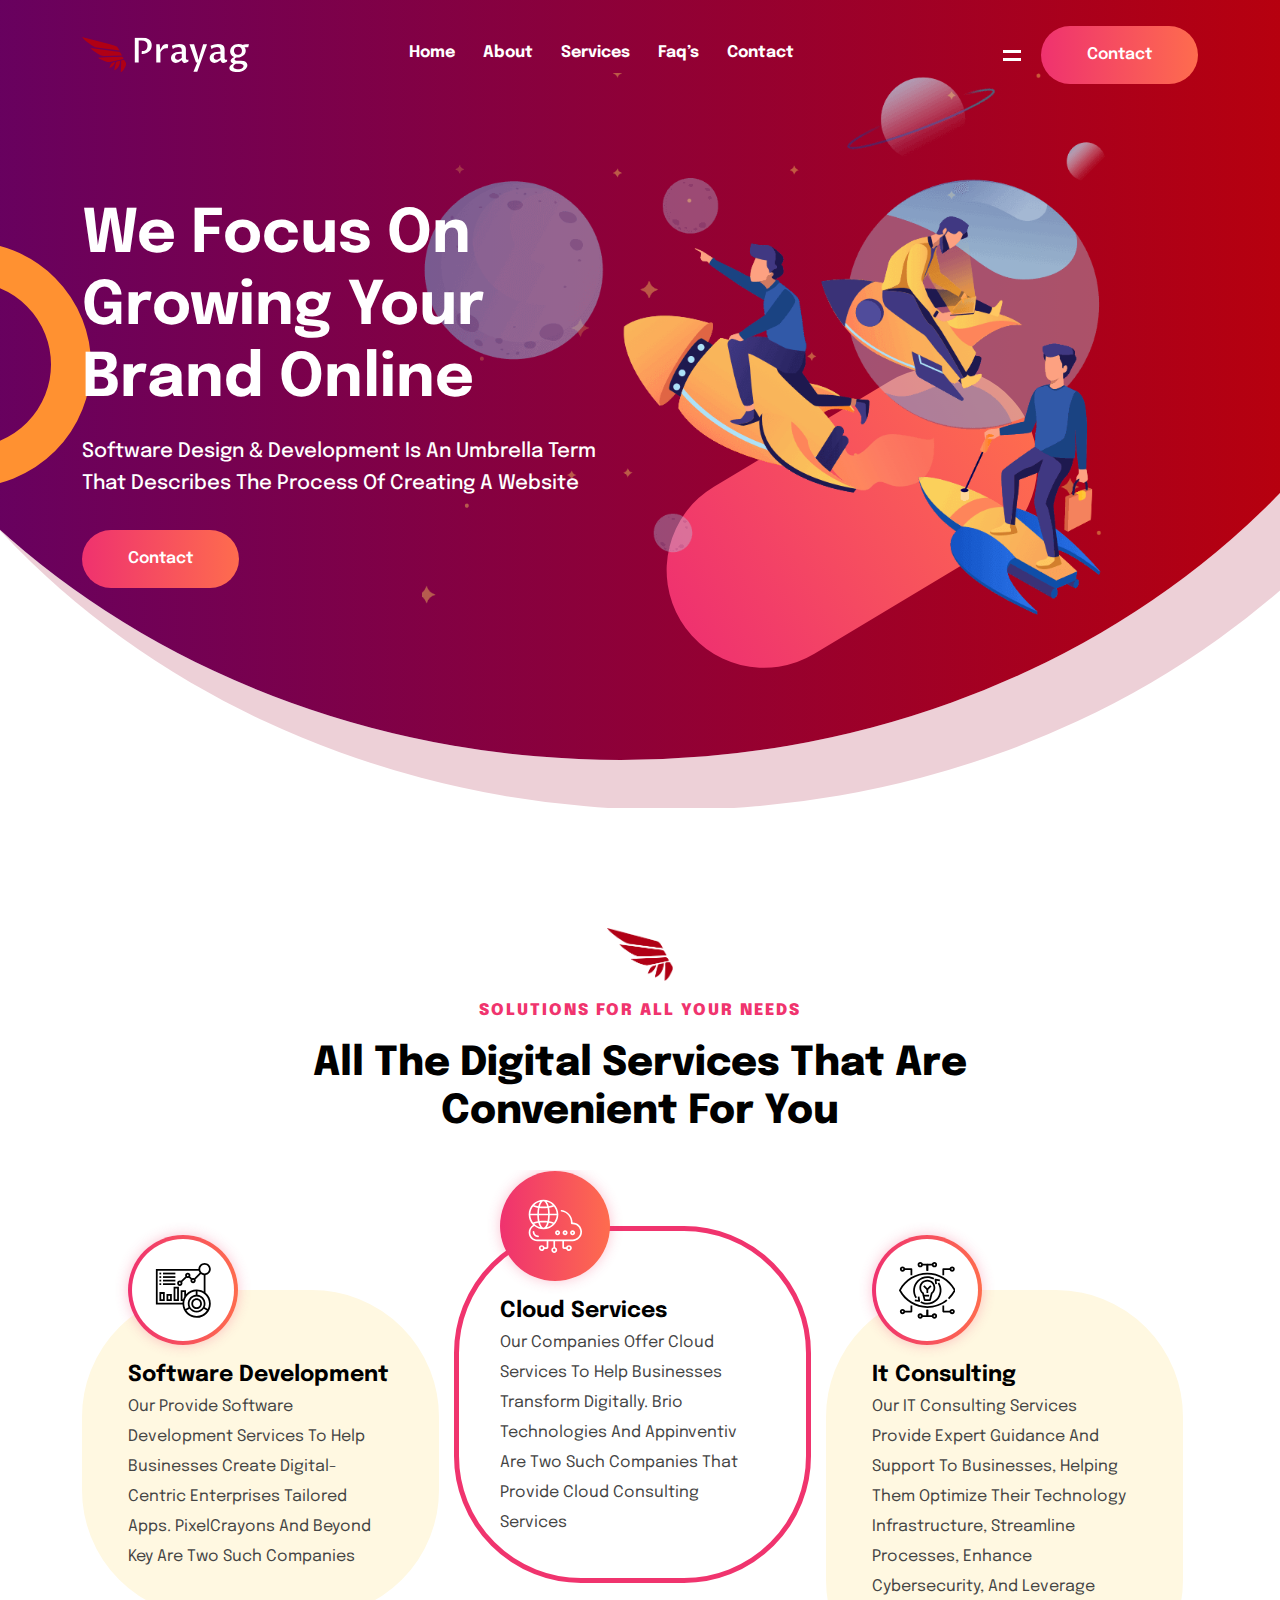
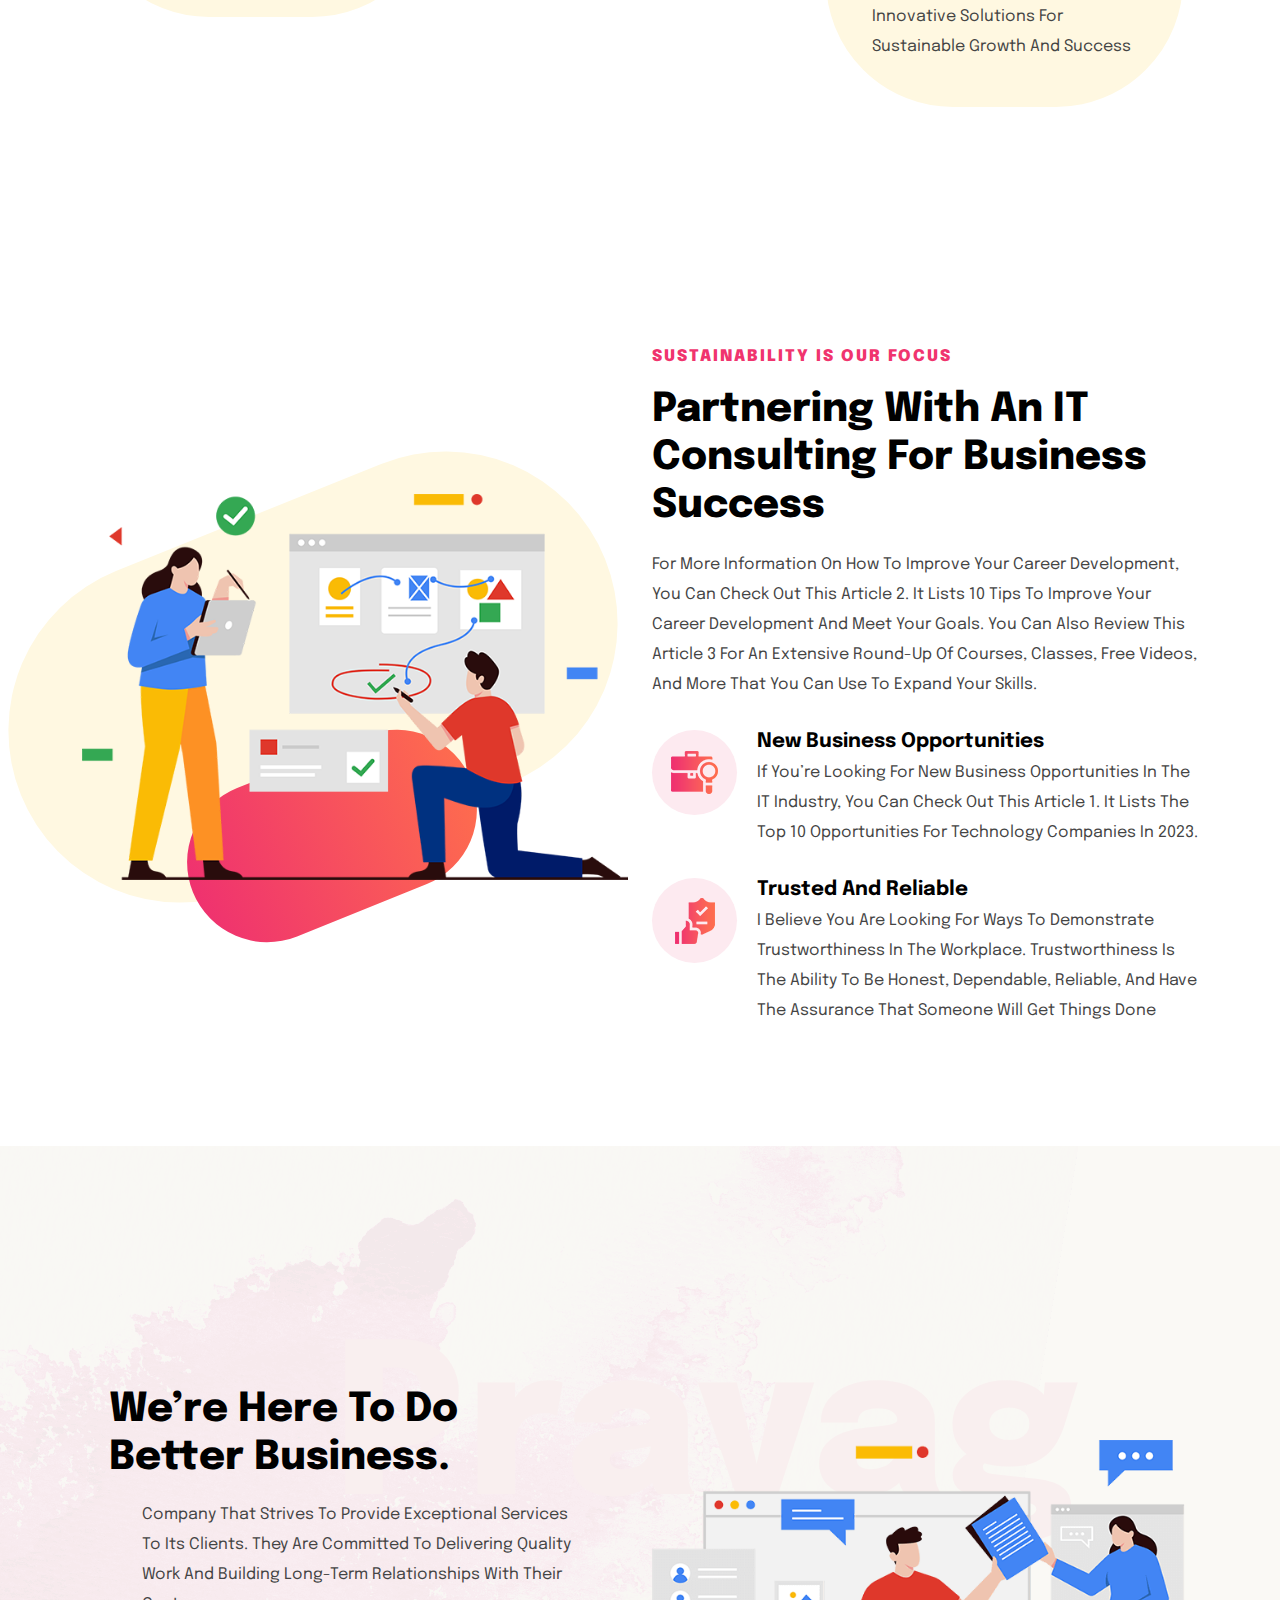
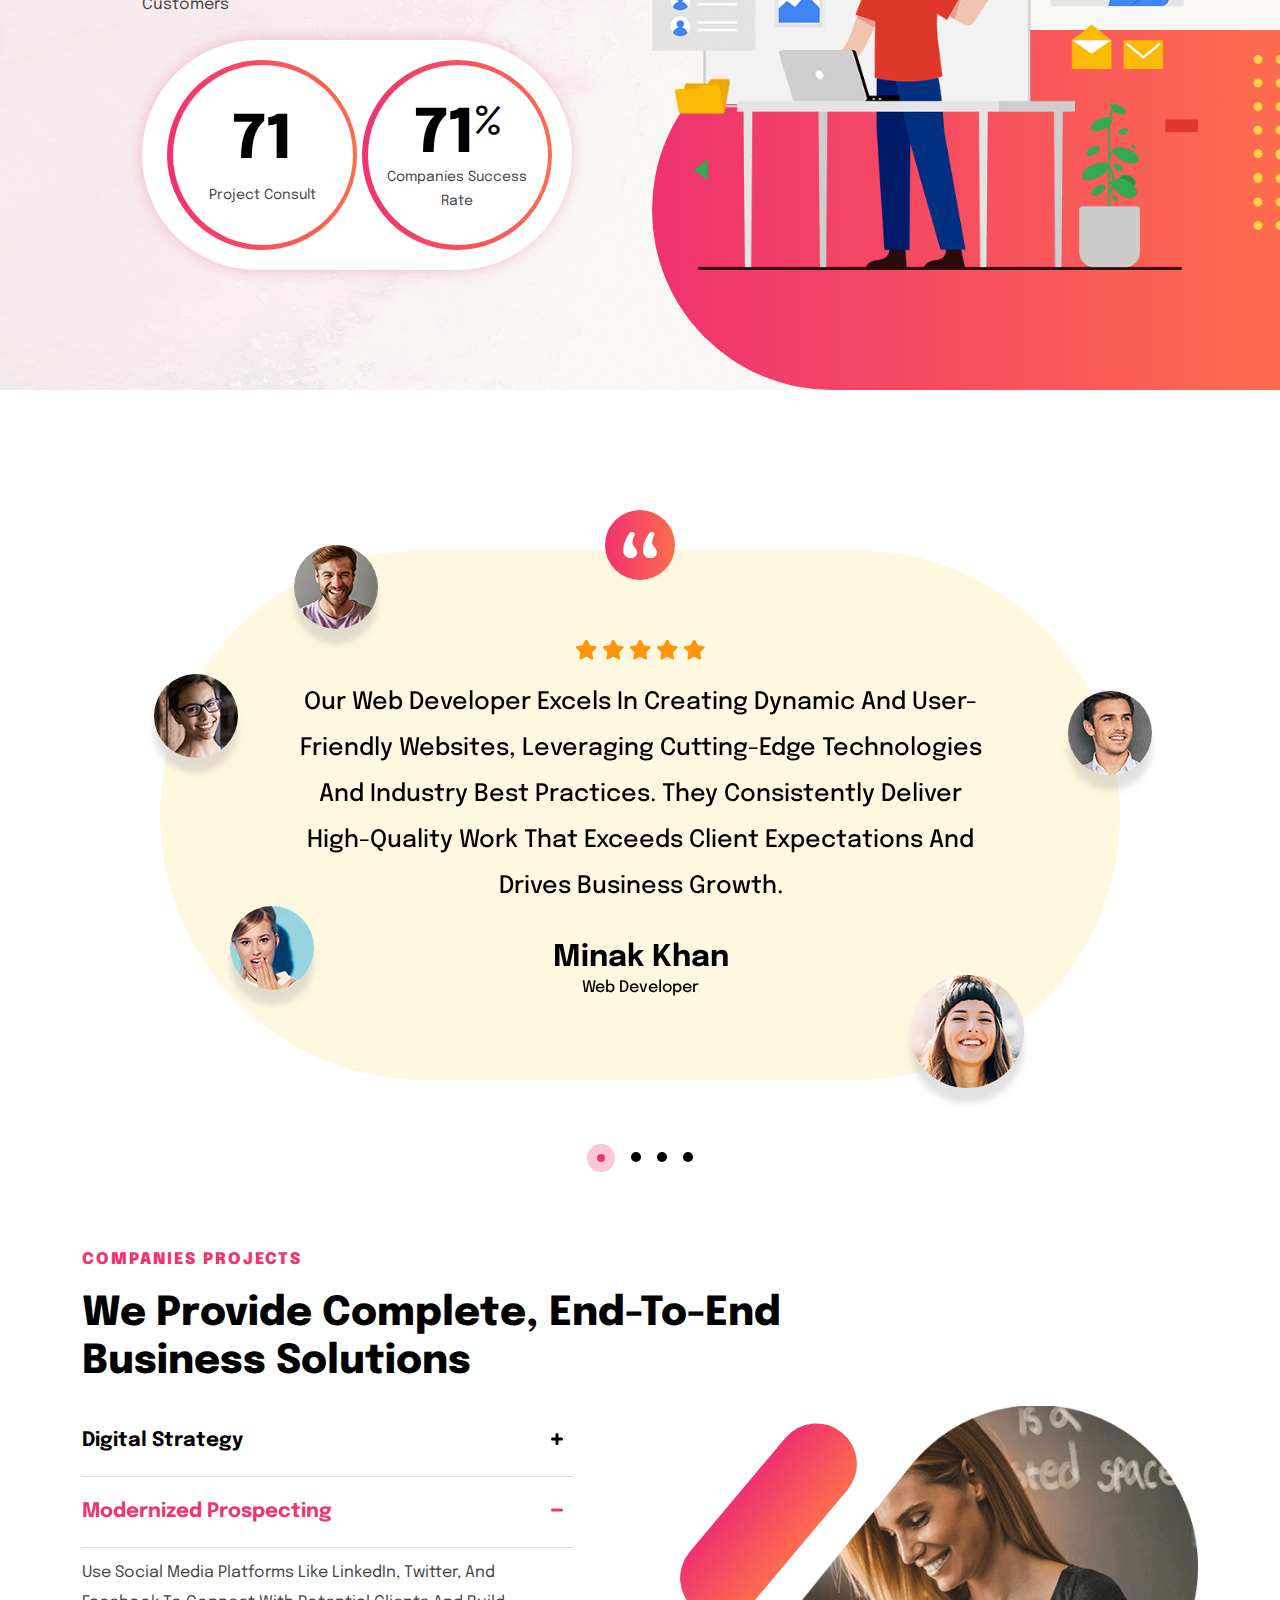
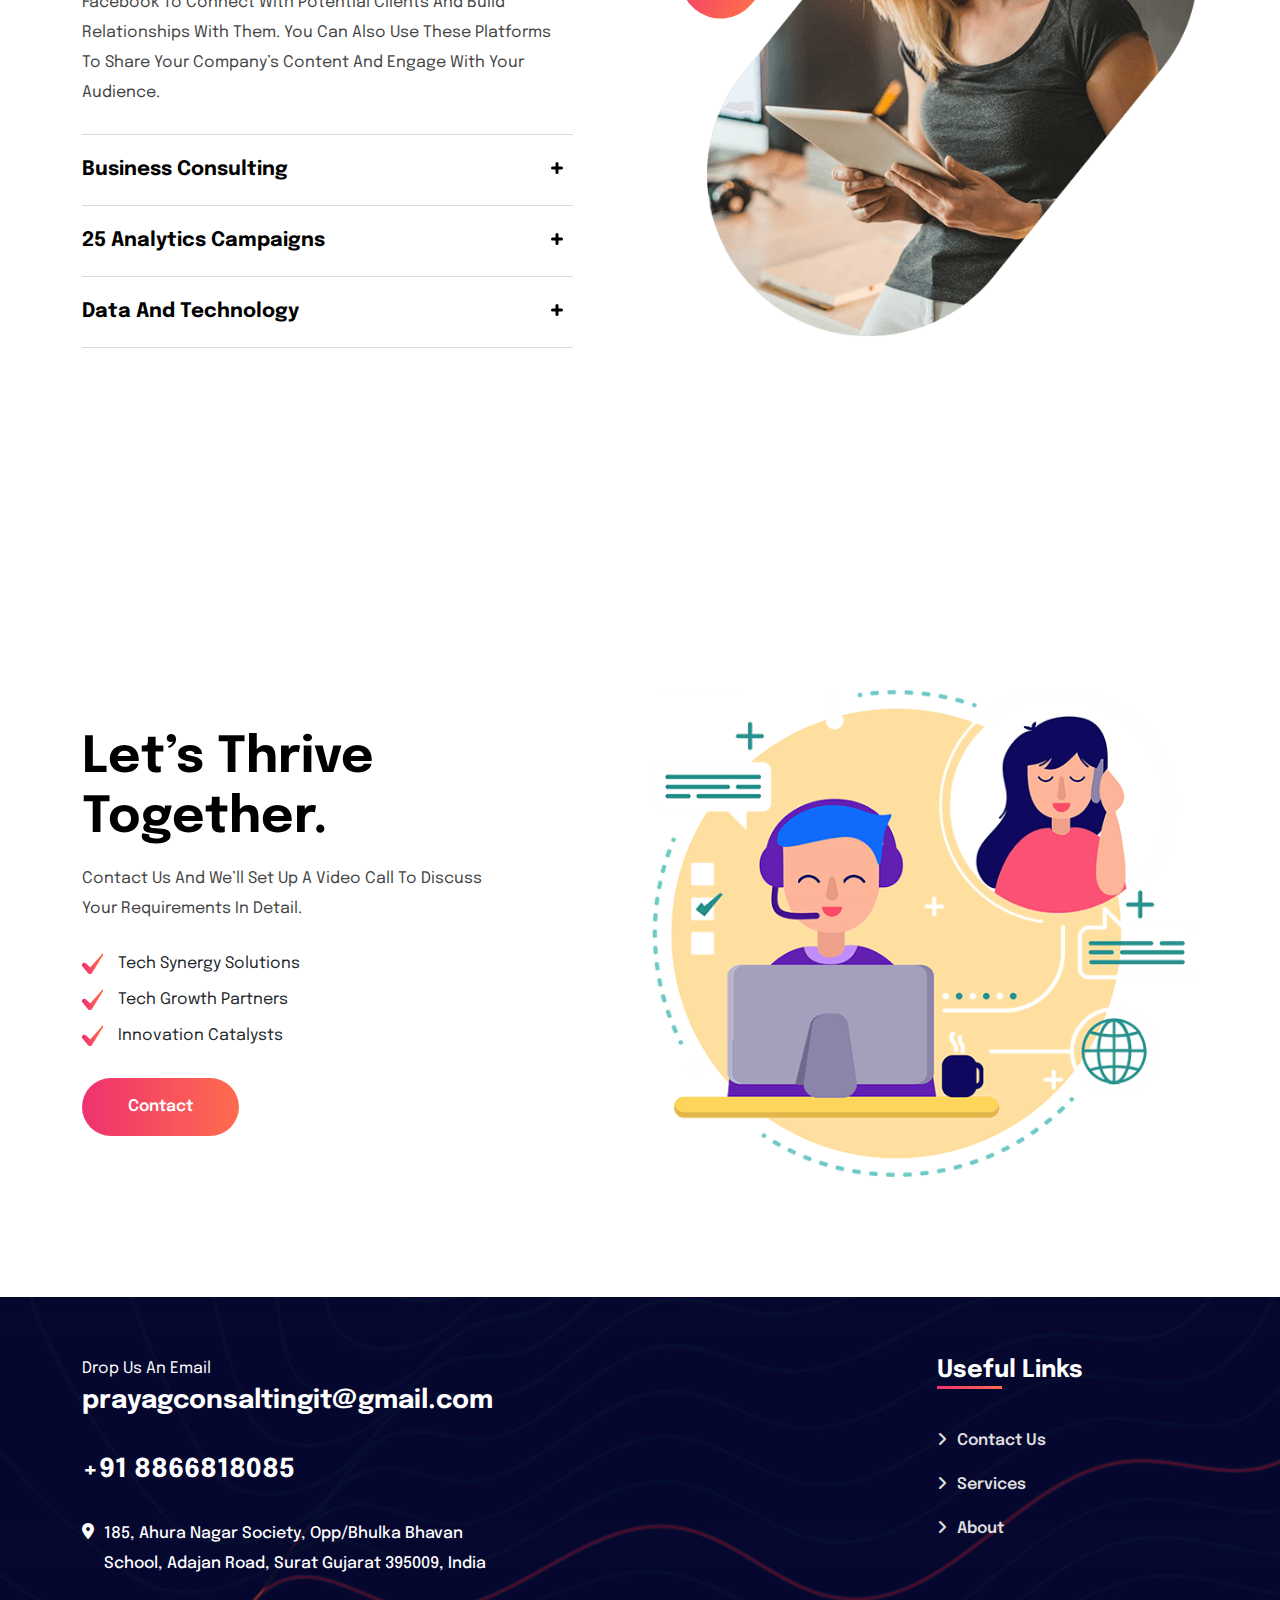
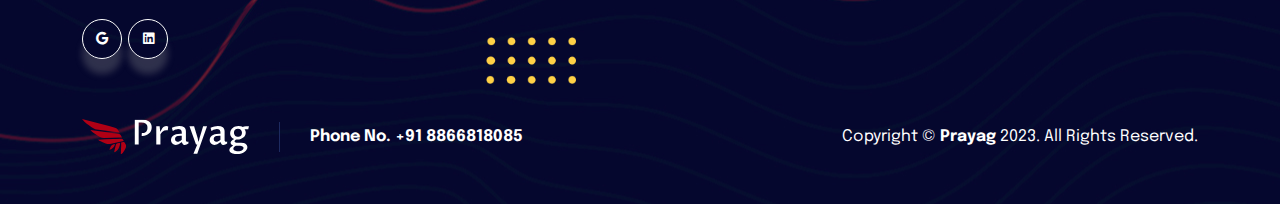
==== commit 5ff4ba67: "20" ====
--- a/index.html
+++ b/index.html
@@ -379,13 +379,15 @@
                   <h6 class="text-u fw-600 mb-20">Follow Us</h6>
                   <ul class="rest social-text d-flex fz-13">
                     <li>
-                      <a href="#"><i class="fa-brands fa-facebook-f"></i></a>
+                      <a href="mailto:prayagconsaltingit@gmail.com"
+                        ><i class="fa-brands fa-google"></i
+                      ></a>
                     </li>
                     <li>
-                      <a href="#"><i class="fa-brands fa-twitter"></i></a>
-                    </li>
-                    <li>
-                      <a href="#"><i class="fa-brands fa-linkedin-in"></i></a>
+                      <a
+                        href="https://www.linkedin.com/company/prayag-it-consulting"
+                        ><i class="fa-brands fa-linkedin"></i
+                      ></a>
                     </li>
                   </ul>
                 </div>
@@ -945,16 +947,15 @@
               </div>
               <ul class="social-icon">
                 <li>
-                  <a href="#"><i class="fa-brands fa-facebook-f"></i></a>
+                  <a href="mailto:prayagconsaltingit@gmail.com"
+                    ><i class="fa-brands fa-google"></i
+                  ></a>
                 </li>
                 <li>
-                  <a href="#"><i class="fa-brands fa-twitter"></i></a>
-                </li>
-                <li>
-                  <a href="#"><i class="fa-brands fa-google"></i></a>
-                </li>
-                <li>
-                  <a href="#"><i class="fa-brands fa-instagram"></i></a>
+                  <a
+                    href="https://www.linkedin.com/company/prayag-it-consulting"
+                    ><i class="fa-brands fa-linkedin"></i
+                  ></a>
                 </li>
               </ul>
             </div>
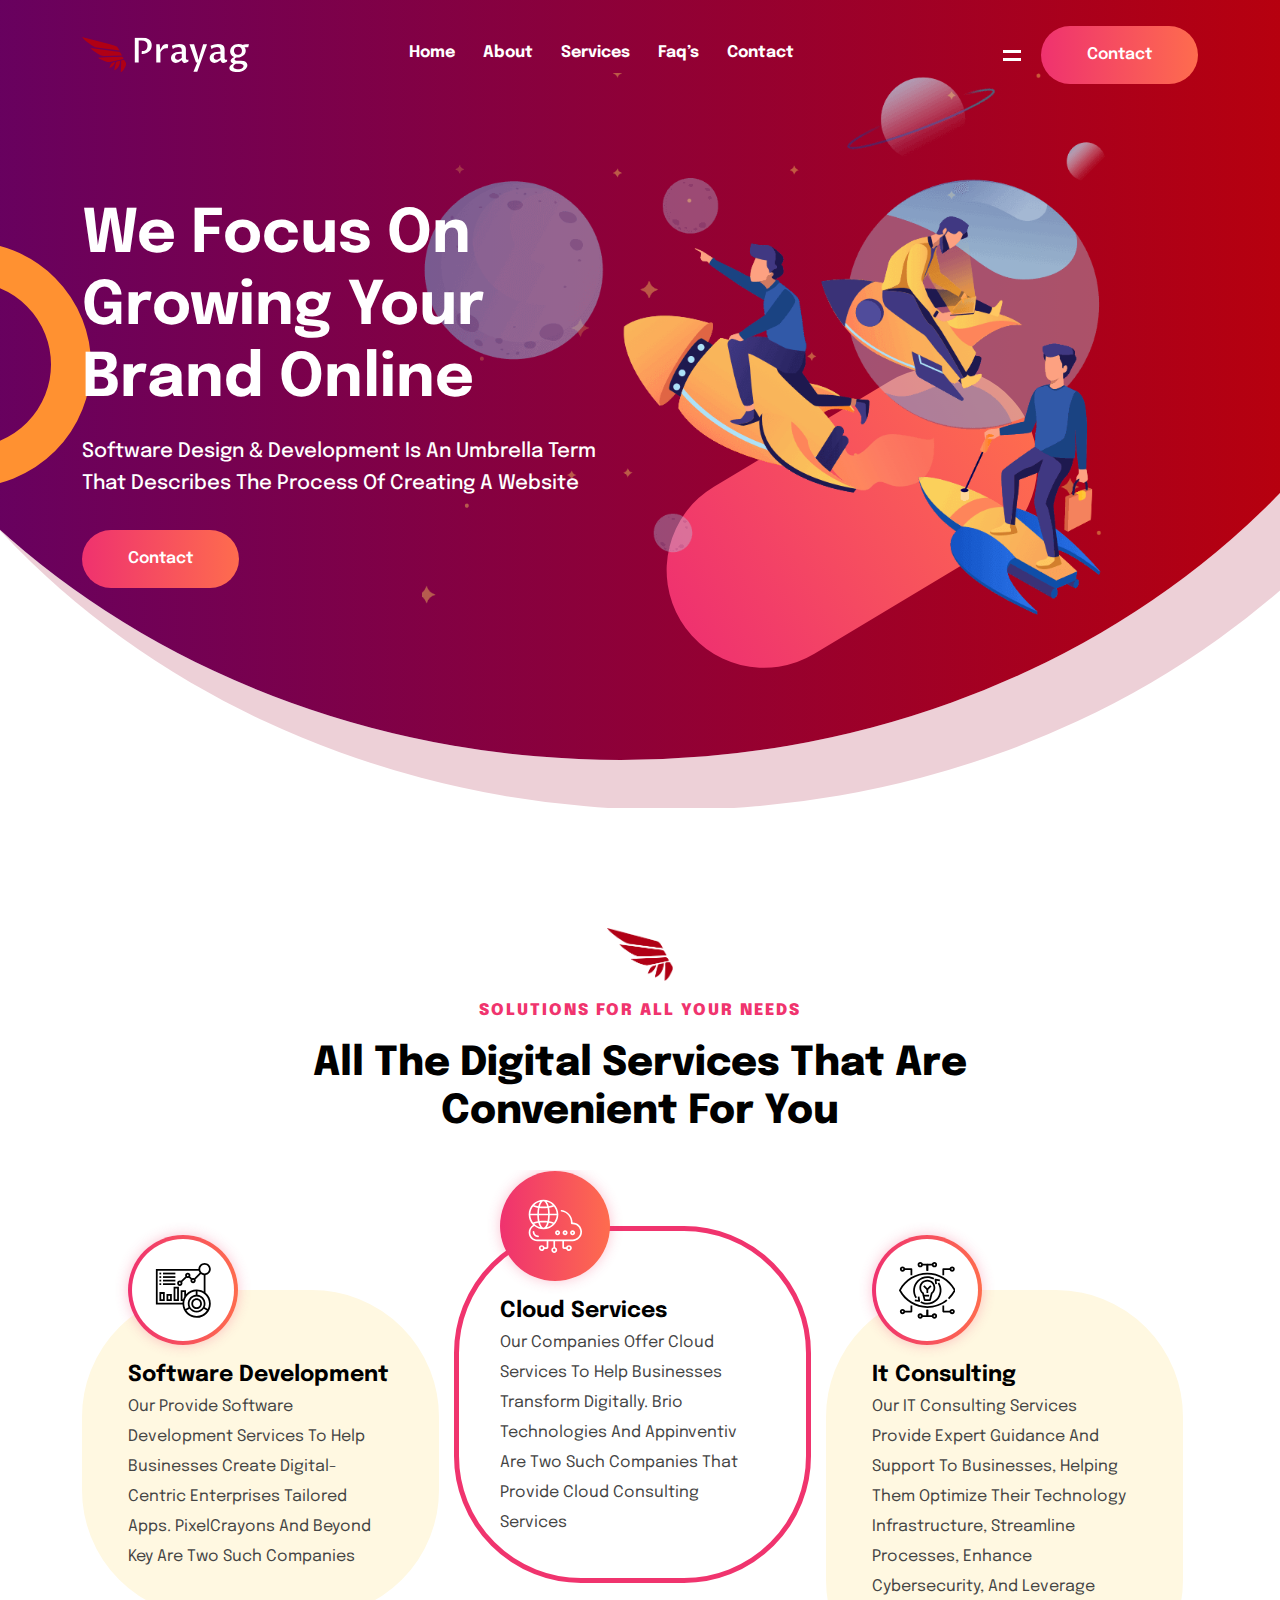
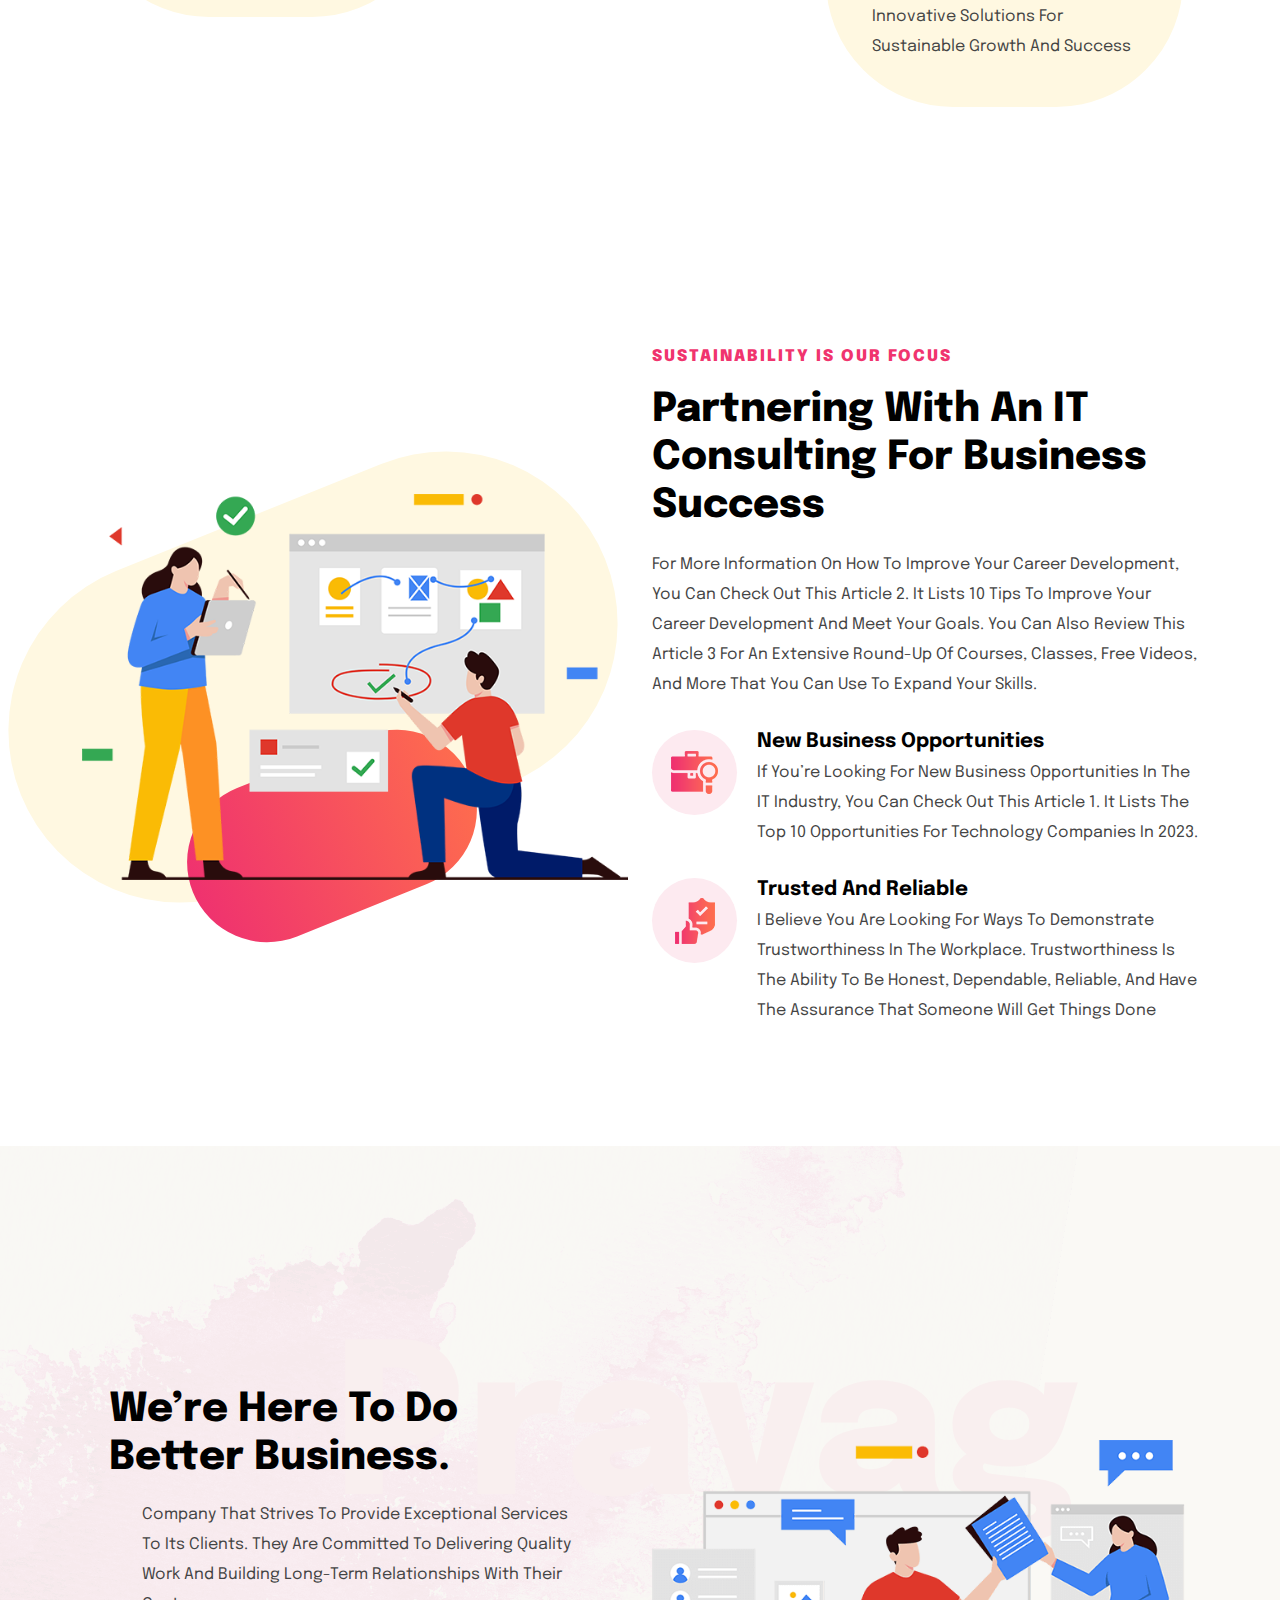
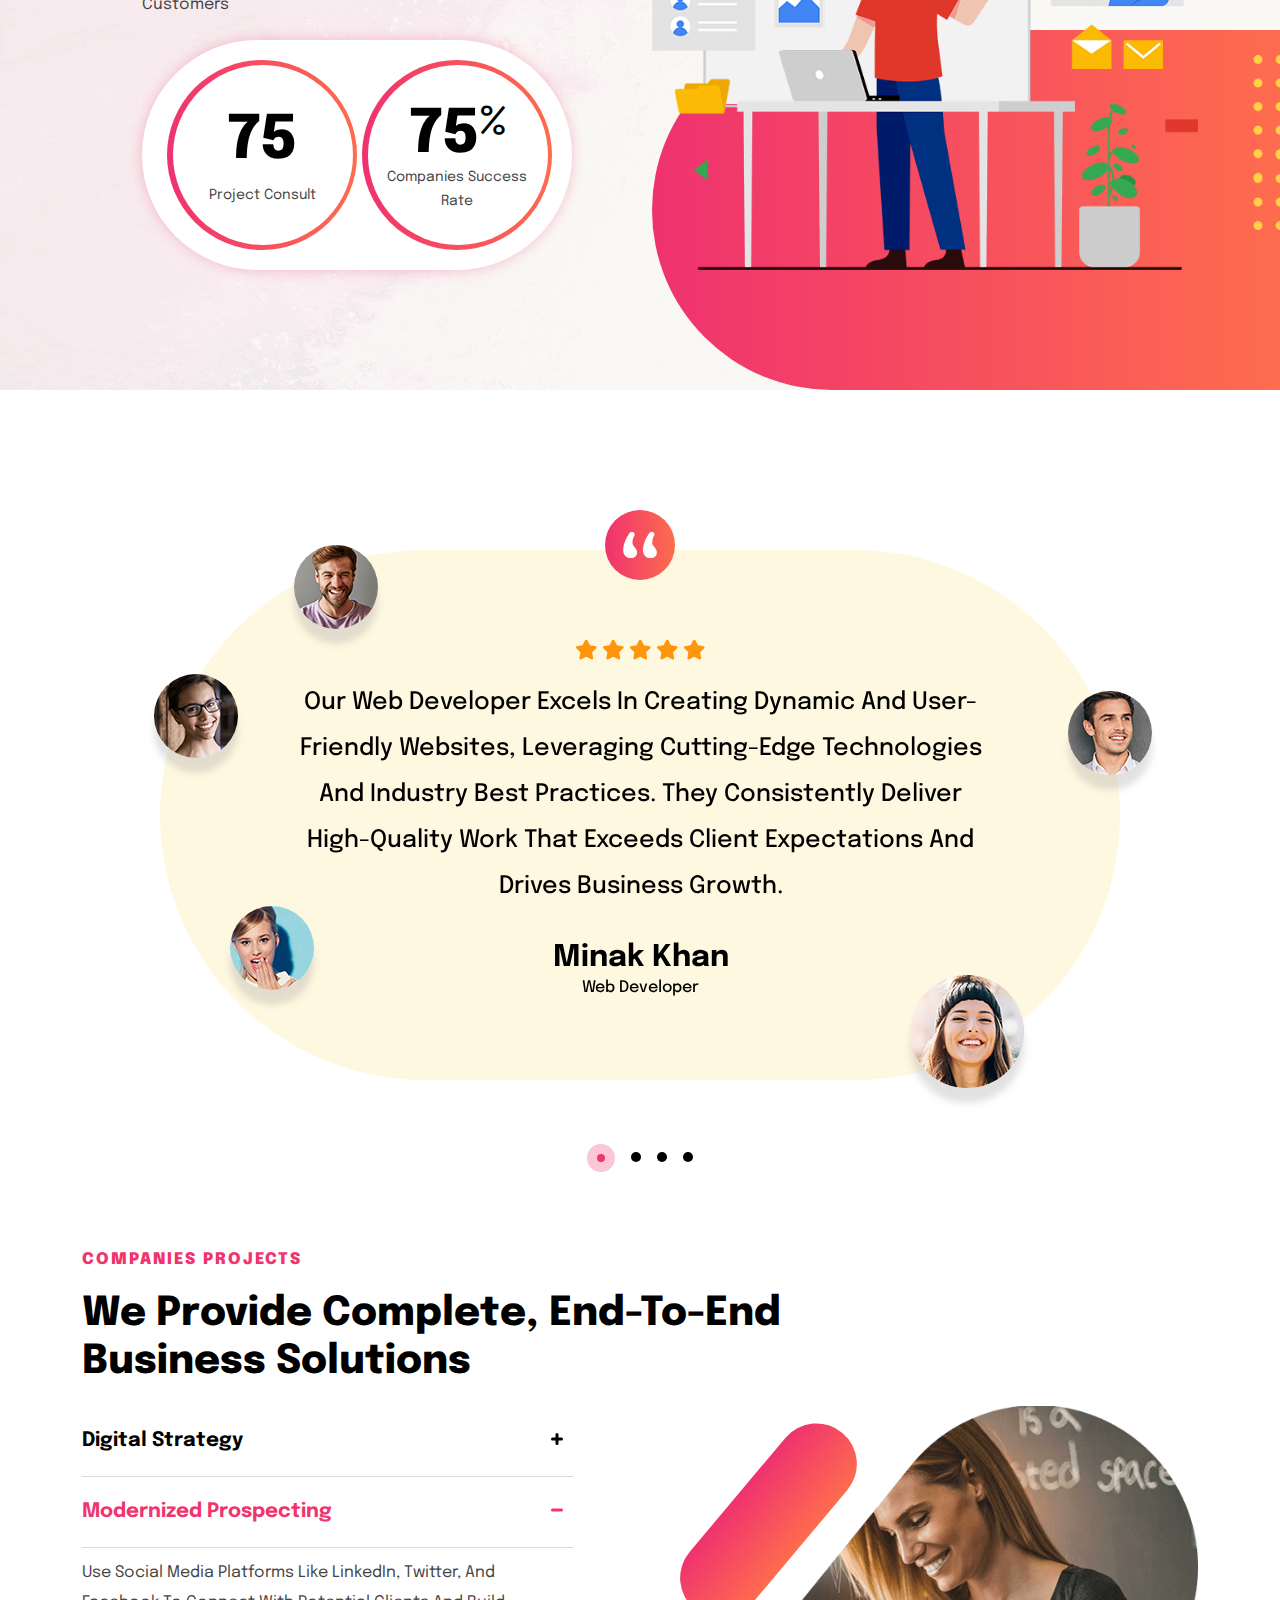
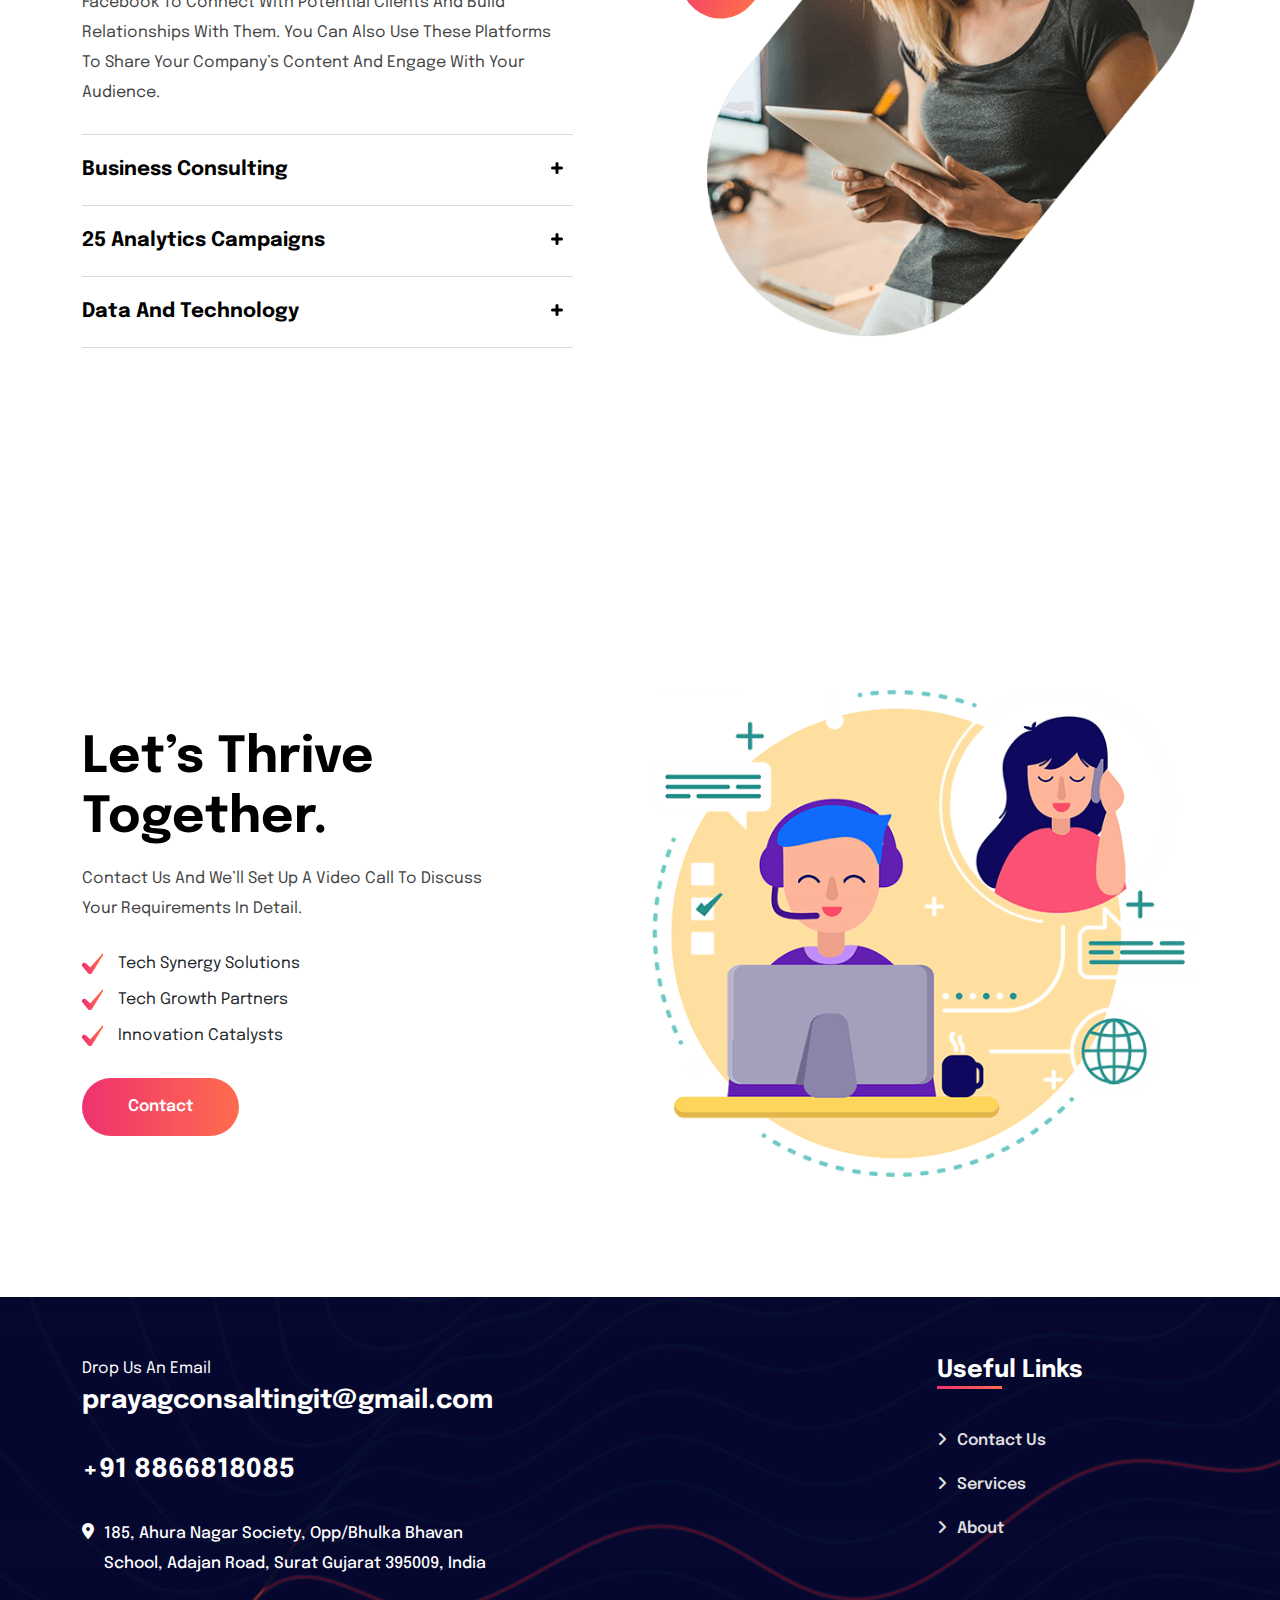
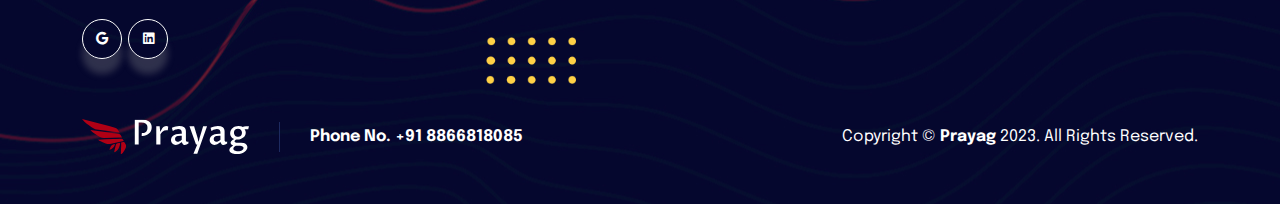
==== commit 46b63507: "tet" ====
--- a/index.html
+++ b/index.html
@@ -323,7 +323,7 @@
                 </a>
               </span>
               <span
-                ><a href="callto:+91 8866818085"
+                ><a href="tel:+91 8866818085"
                   ><i class="fa-solid fa-phone"></i>+91 8866818085</a
                 ></span
               >
@@ -1095,7 +1095,7 @@
             </a>
             <div class="boder"></div>
             <span
-              >Phone No. <a href="callto:88(9800)6802">+91 8866818085</a></span
+              >Phone No. <a href="tel:88(9800)6802">+91 8866818085</a></span
             >
           </div>
           <p>Copyright © <a href="#">Prayag</a> 2023. All Rights Reserved.</p>
